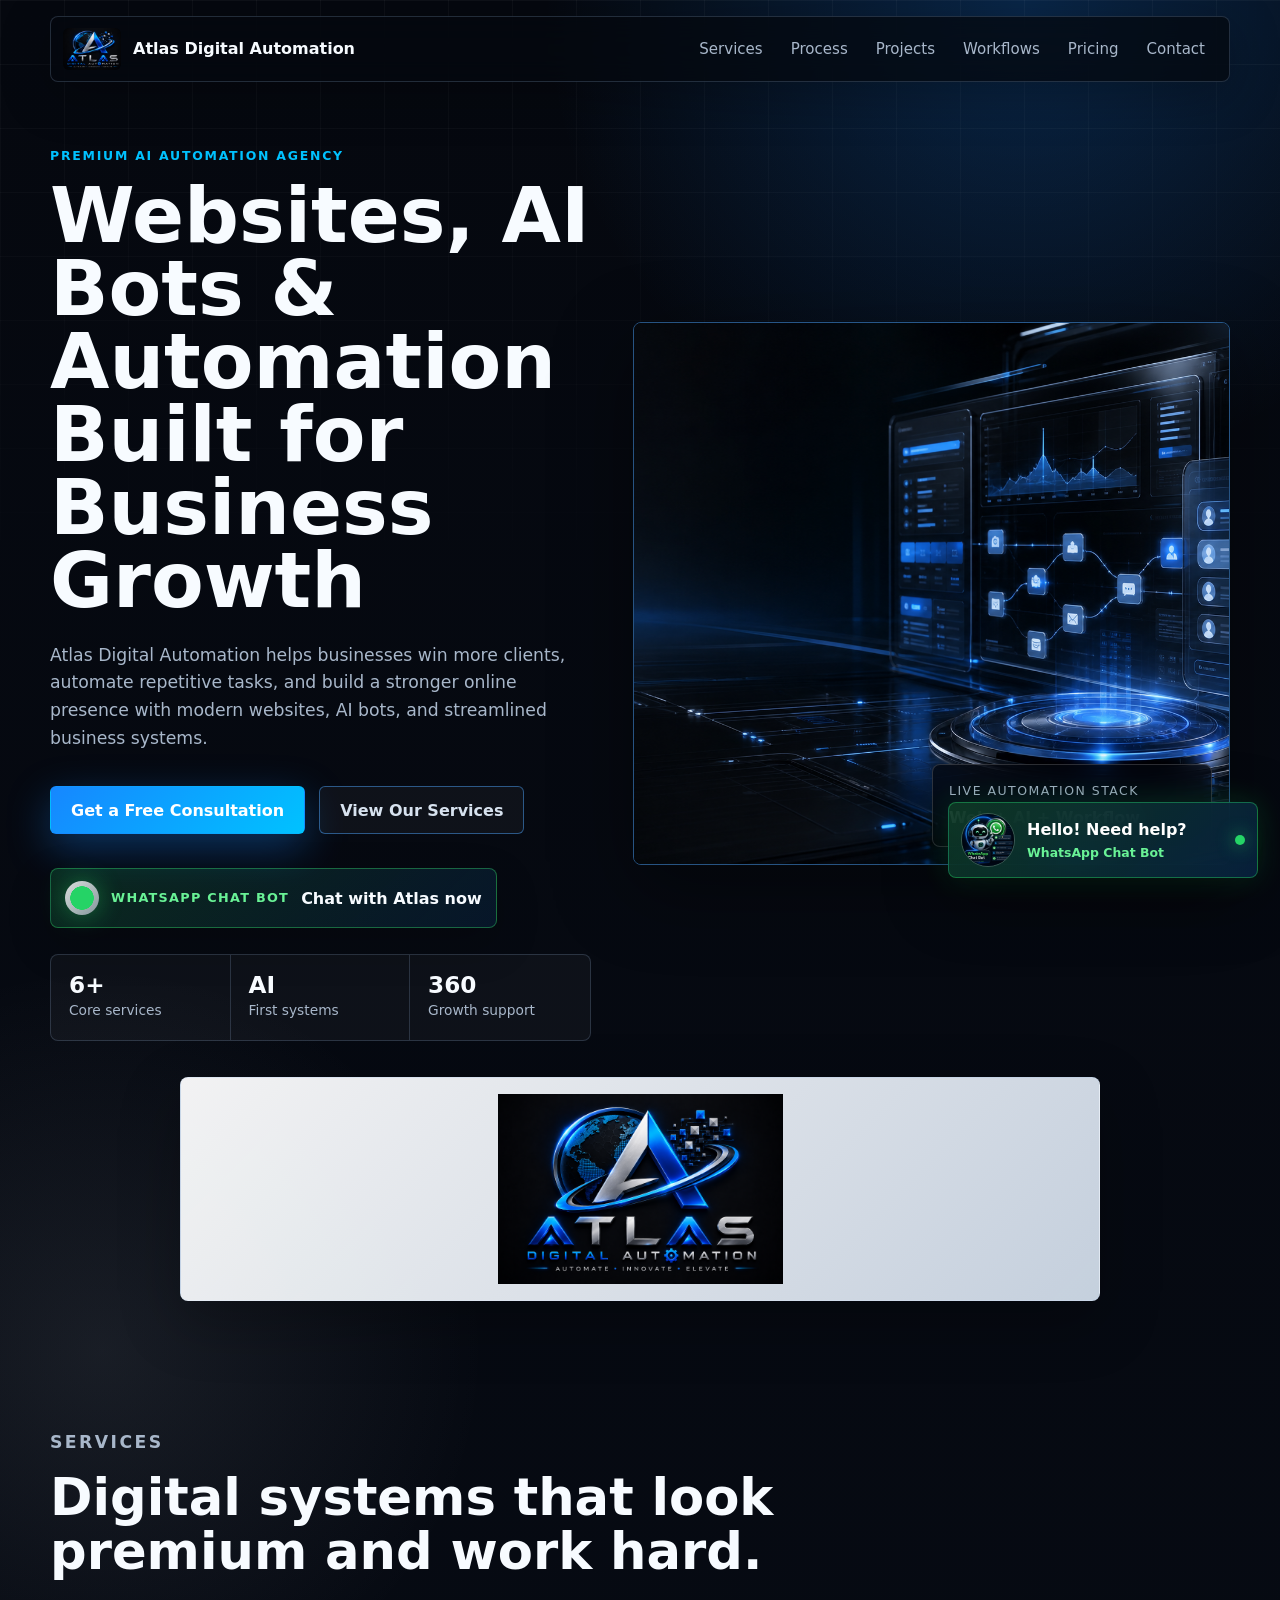
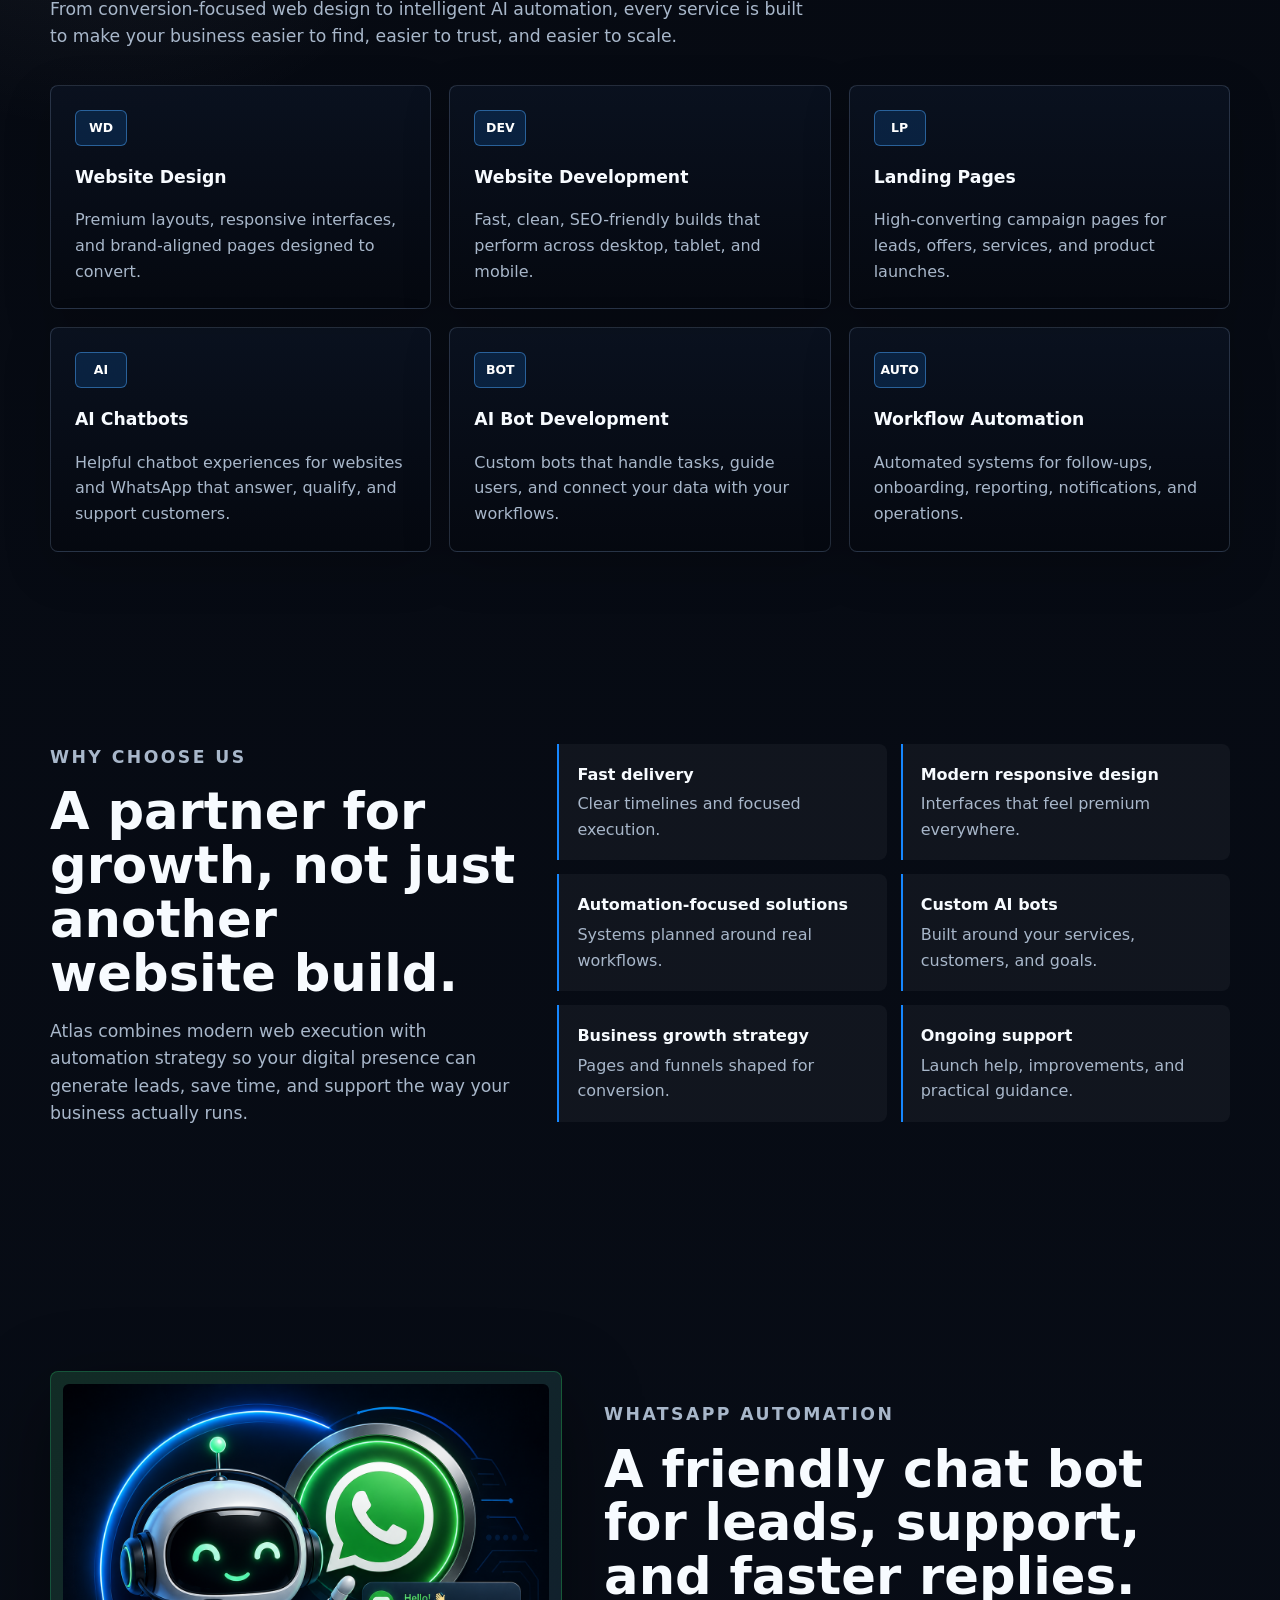
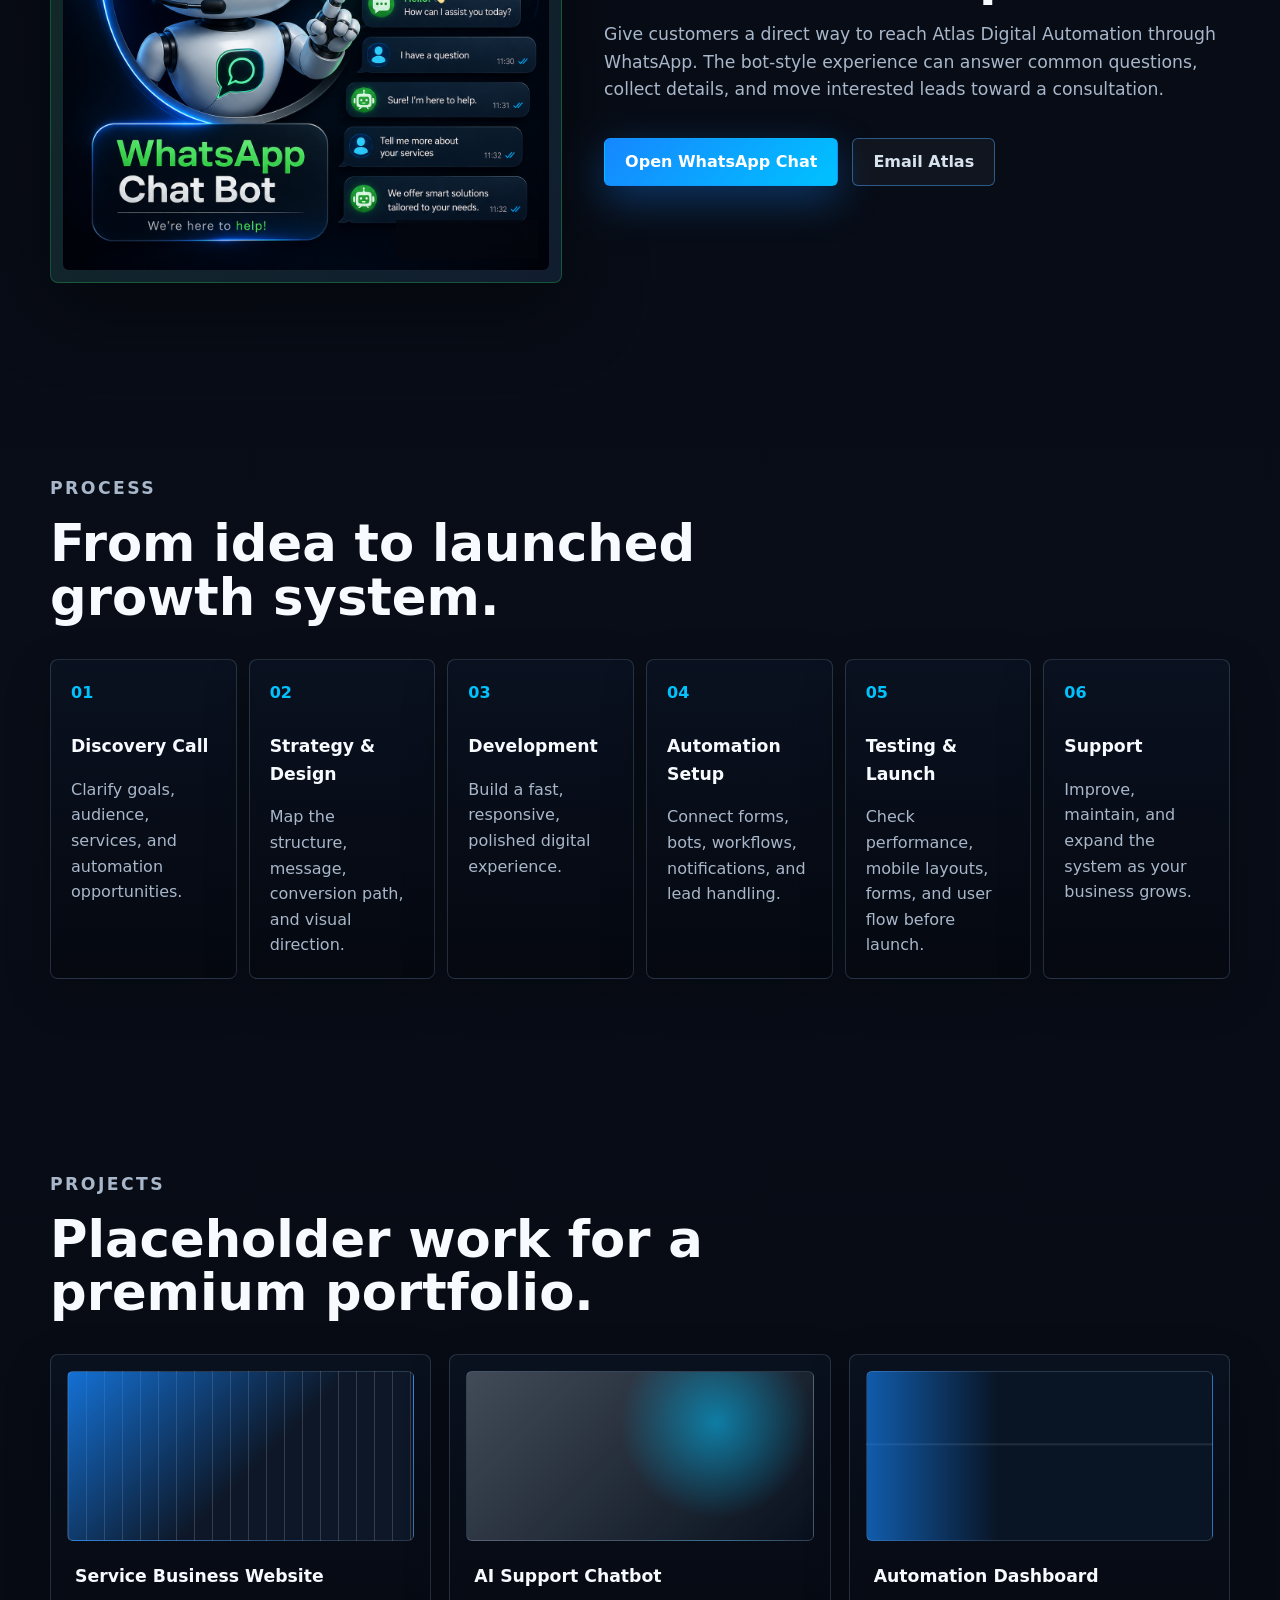
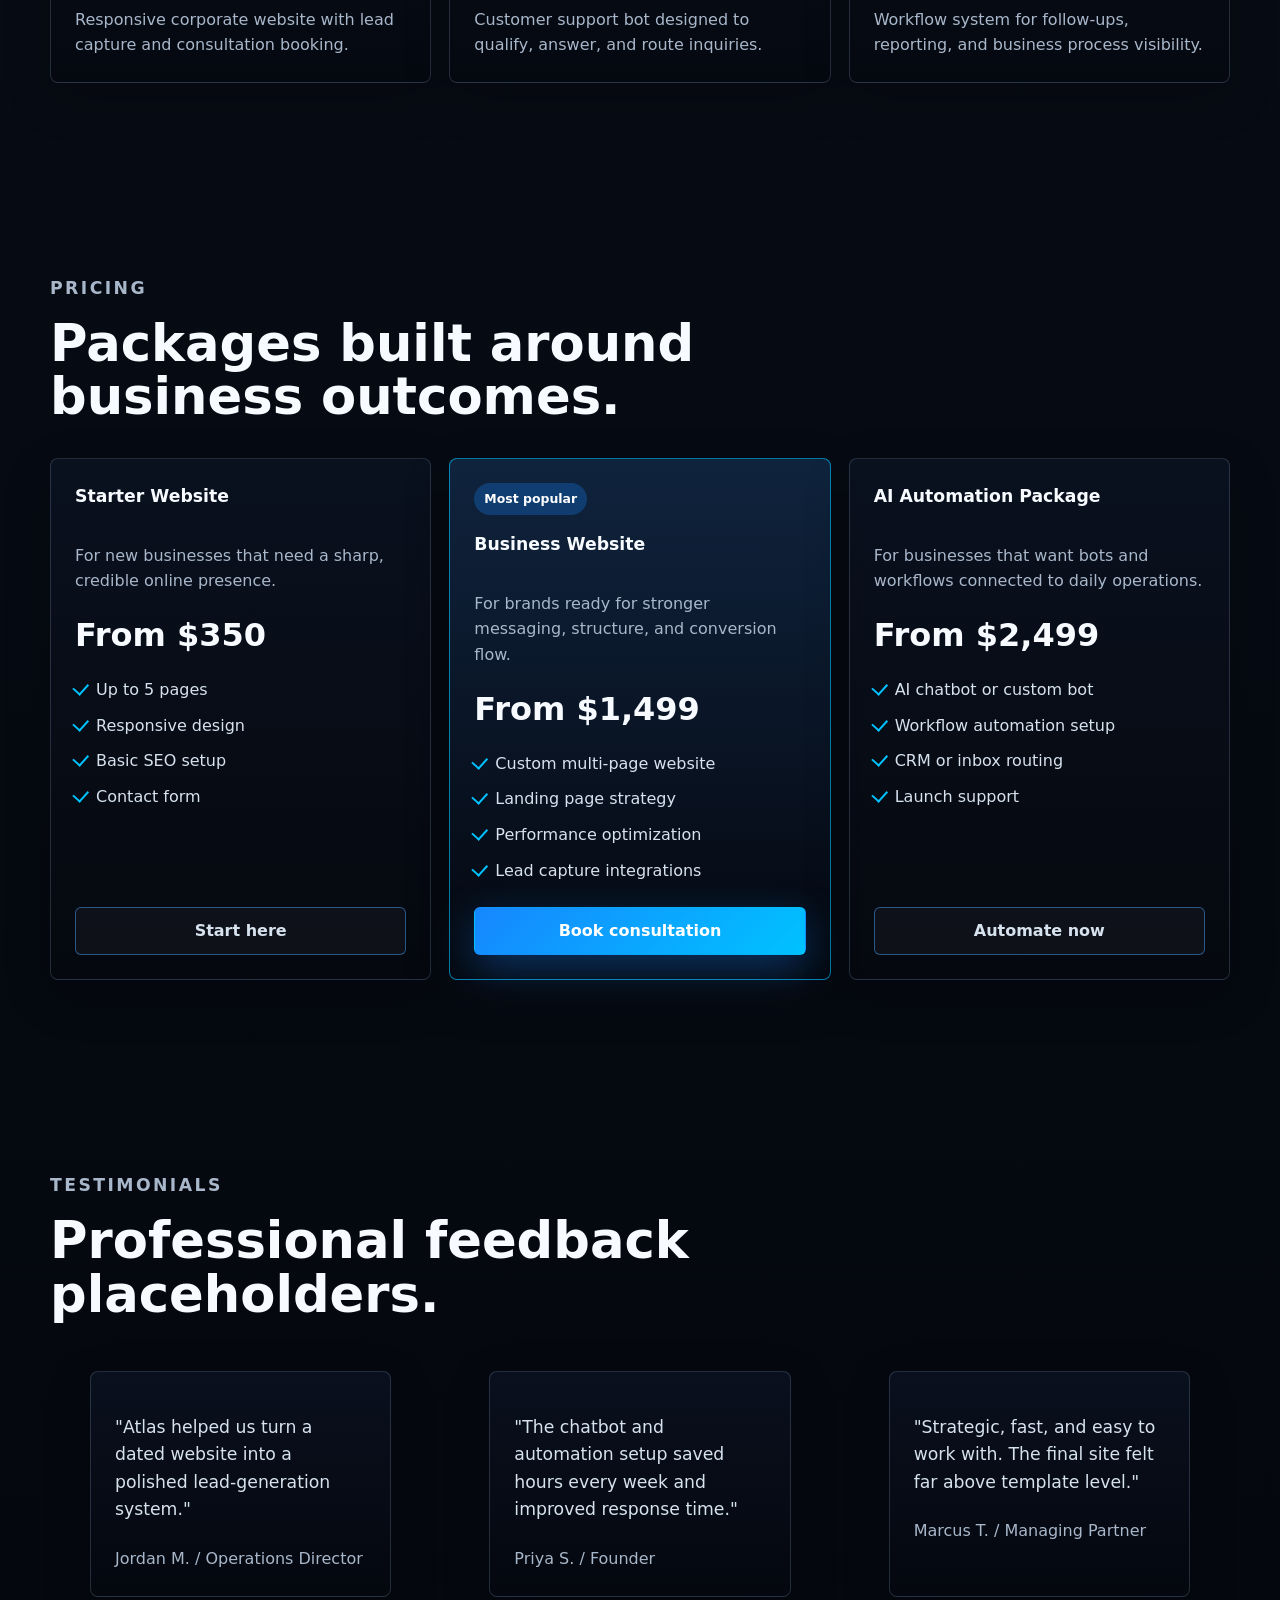
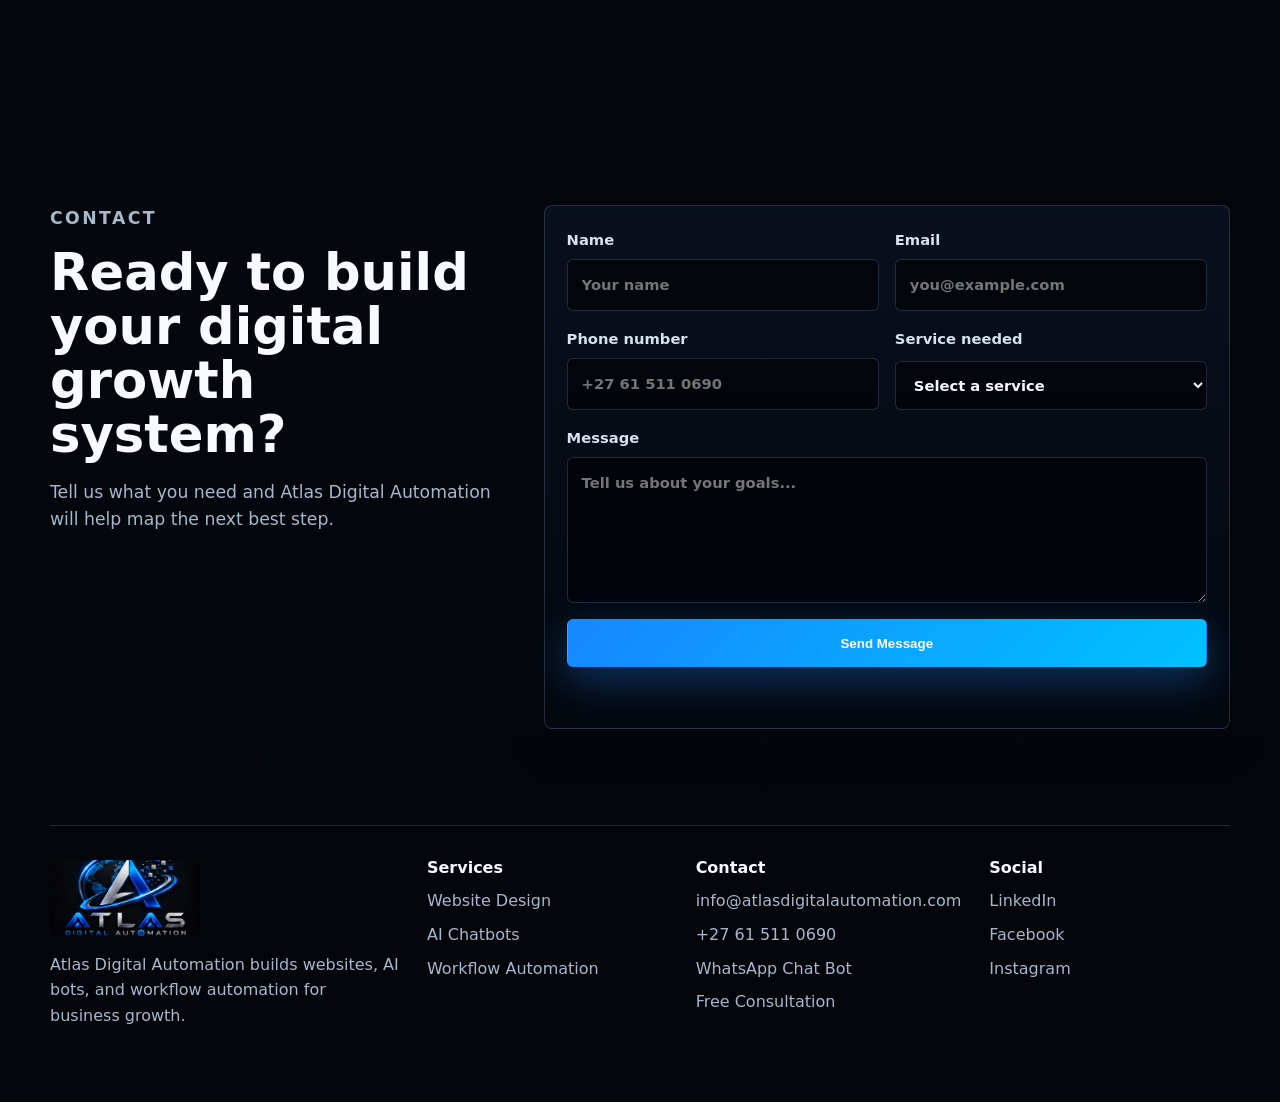
==== index.html @ a98ca09b "Update pricing for Starter Website package" ====
<!DOCTYPE html>
<html lang="en">
  <head>
    <meta charset="UTF-8" />
    <meta name="viewport" content="width=device-width, initial-scale=1.0" />
    <meta
      name="description"
      content="Atlas Digital Automation builds premium websites, WhatsApp chat bots, AI bots, landing pages, and workflow automation systems for business growth."
    />
    <meta
      name="keywords"
      content="Atlas Digital Automation, website design, website development, AI chatbots, AI bots, workflow automation, business process automation"
    />
    <meta name="theme-color" content="#05080f" />
    <title>Atlas Digital Automation | Websites, AI Bots & Automation</title>
    <link rel="preload" href="assets/hero-automation-command-center.png" as="image" />
    <link rel="stylesheet" href="styles.css" />
  </head>
  <body>
    <header class="site-header" data-header>
      <a class="brand" href="#top" aria-label="Atlas Digital Automation home">
        <img src="assets/atlas-digital-automation-logo.png" alt="Atlas Digital Automation logo" />
        <span>Atlas Digital Automation</span>
      </a>
      <button class="nav-toggle" type="button" aria-label="Open navigation" aria-expanded="false" data-nav-toggle>
        <span></span>
        <span></span>
      </button>
      <nav class="site-nav" data-nav>
        <a href="#services">Services</a>
        <a href="#process">Process</a>
        <a href="#projects">Projects</a>
        <a href="n8n-workflows/">Workflows</a>
        <a href="#pricing">Pricing</a>
        <a href="#contact">Contact</a>
      </nav>
    </header>

    <main id="top">
      <section class="hero section-shell">
        <div class="hero-copy reveal">
          <p class="eyebrow">Premium AI automation agency</p>
          <h1>Websites, AI Bots & Automation Built for Business Growth</h1>
          <p class="hero-text">
            Atlas Digital Automation helps businesses win more clients, automate repetitive tasks,
            and build a stronger online presence with modern websites, AI bots, and streamlined
            business systems.
          </p>
          <div class="hero-actions">
            <a class="btn btn-primary" href="#contact">Get a Free Consultation</a>
            <a class="btn btn-secondary" href="#services">View Our Services</a>
          </div>
          <a class="whatsapp-inline" href="https://wa.me/27615110690?text=Hi%20Atlas%20Digital%20Automation%2C%20I%27d%20like%20to%20ask%20about%20your%20services." target="_blank" rel="noopener">
            <span>WhatsApp Chat Bot</span>
            <strong>Chat with Atlas now</strong>
          </a>
          <div class="metric-row" aria-label="Agency highlights">
            <div>
              <strong>6+</strong>
              <span>Core services</span>
            </div>
            <div>
              <strong>AI</strong>
              <span>First systems</span>
            </div>
            <div>
              <strong>360</strong>
              <span>Growth support</span>
            </div>
          </div>
        </div>
        <div class="hero-visual reveal">
          <img src="assets/hero-automation-command-center.png" alt="Futuristic automation dashboard visual" />
          <div class="signal-panel">
            <span>Live automation stack</span>
            <strong>Web + AI + Workflow</strong>
          </div>
        </div>
      </section>

      <section class="logo-band" aria-label="Atlas Digital Automation brand">
        <img src="assets/atlas-digital-automation-logo.png" alt="Atlas Digital Automation brand logo" />
      </section>

      <section class="section-shell" id="services">
        <div class="section-heading reveal">
          <p class="eyebrow">Services</p>
          <h2>Digital systems that look premium and work hard.</h2>
          <p>
            From conversion-focused web design to intelligent AI automation, every service is built
            to make your business easier to find, easier to trust, and easier to scale.
          </p>
        </div>
        <div class="card-grid services-grid">
          <article class="service-card reveal">
            <span class="icon">WD</span>
            <h3>Website Design</h3>
            <p>Premium layouts, responsive interfaces, and brand-aligned pages designed to convert.</p>
          </article>
          <article class="service-card reveal">
            <span class="icon">DEV</span>
            <h3>Website Development</h3>
            <p>Fast, clean, SEO-friendly builds that perform across desktop, tablet, and mobile.</p>
          </article>
          <article class="service-card reveal">
            <span class="icon">LP</span>
            <h3>Landing Pages</h3>
            <p>High-converting campaign pages for leads, offers, services, and product launches.</p>
          </article>
          <article class="service-card reveal">
            <span class="icon">AI</span>
            <h3>AI Chatbots</h3>
            <p>Helpful chatbot experiences for websites and WhatsApp that answer, qualify, and support customers.</p>
          </article>
          <article class="service-card reveal">
            <span class="icon">BOT</span>
            <h3>AI Bot Development</h3>
            <p>Custom bots that handle tasks, guide users, and connect your data with your workflows.</p>
          </article>
          <article class="service-card reveal">
            <span class="icon">AUTO</span>
            <h3>Workflow Automation</h3>
            <p>Automated systems for follow-ups, onboarding, reporting, notifications, and operations.</p>
          </article>
        </div>
      </section>

      <section class="section-shell split-section" id="why">
        <div class="section-heading reveal">
          <p class="eyebrow">Why choose us</p>
          <h2>A partner for growth, not just another website build.</h2>
          <p>
            Atlas combines modern web execution with automation strategy so your digital presence
            can generate leads, save time, and support the way your business actually runs.
          </p>
        </div>
        <div class="feature-list reveal">
          <div><strong>Fast delivery</strong><span>Clear timelines and focused execution.</span></div>
          <div><strong>Modern responsive design</strong><span>Interfaces that feel premium everywhere.</span></div>
          <div><strong>Automation-focused solutions</strong><span>Systems planned around real workflows.</span></div>
          <div><strong>Custom AI bots</strong><span>Built around your services, customers, and goals.</span></div>
          <div><strong>Business growth strategy</strong><span>Pages and funnels shaped for conversion.</span></div>
          <div><strong>Ongoing support</strong><span>Launch help, improvements, and practical guidance.</span></div>
        </div>
      </section>

      <section class="section-shell whatsapp-section" id="whatsapp-bot">
        <div class="whatsapp-media reveal">
          <img src="assets/whatsapp-chat-bot.png" alt="WhatsApp chat bot assistant visual" />
        </div>
        <div class="section-heading reveal">
          <p class="eyebrow">WhatsApp automation</p>
          <h2>A friendly chat bot for leads, support, and faster replies.</h2>
          <p>
            Give customers a direct way to reach Atlas Digital Automation through WhatsApp.
            The bot-style experience can answer common questions, collect details, and move
            interested leads toward a consultation.
          </p>
          <div class="hero-actions">
            <a class="btn btn-primary" href="https://wa.me/27615110690?text=Hi%20Atlas%20Digital%20Automation%2C%20I%27d%20like%20to%20ask%20about%20your%20services." target="_blank" rel="noopener">
              Open WhatsApp Chat
            </a>
            <a class="btn btn-secondary" href="mailto:info@atlasdigitalautomation.com">Email Atlas</a>
          </div>
        </div>
      </section>

      <section class="section-shell" id="process">
        <div class="section-heading reveal">
          <p class="eyebrow">Process</p>
          <h2>From idea to launched growth system.</h2>
        </div>
        <div class="process-line">
          <article class="process-step reveal"><span>01</span><h3>Discovery Call</h3><p>Clarify goals, audience, services, and automation opportunities.</p></article>
          <article class="process-step reveal"><span>02</span><h3>Strategy & Design</h3><p>Map the structure, message, conversion path, and visual direction.</p></article>
          <article class="process-step reveal"><span>03</span><h3>Development</h3><p>Build a fast, responsive, polished digital experience.</p></article>
          <article class="process-step reveal"><span>04</span><h3>Automation Setup</h3><p>Connect forms, bots, workflows, notifications, and lead handling.</p></article>
          <article class="process-step reveal"><span>05</span><h3>Testing & Launch</h3><p>Check performance, mobile layouts, forms, and user flow before launch.</p></article>
          <article class="process-step reveal"><span>06</span><h3>Support</h3><p>Improve, maintain, and expand the system as your business grows.</p></article>
        </div>
      </section>

      <section class="section-shell" id="projects">
        <div class="section-heading reveal">
          <p class="eyebrow">Projects</p>
          <h2>Placeholder work for a premium portfolio.</h2>
        </div>
        <div class="project-grid">
          <article class="project-card reveal">
            <div class="project-art"></div>
            <h3>Service Business Website</h3>
            <p>Responsive corporate website with lead capture and consultation booking.</p>
          </article>
          <article class="project-card reveal">
            <div class="project-art alt"></div>
            <h3>AI Support Chatbot</h3>
            <p>Customer support bot designed to qualify, answer, and route inquiries.</p>
          </article>
          <article class="project-card reveal">
            <div class="project-art third"></div>
            <h3>Automation Dashboard</h3>
            <p>Workflow system for follow-ups, reporting, and business process visibility.</p>
          </article>
        </div>
      </section>

      <section class="section-shell" id="pricing">
        <div class="section-heading reveal">
          <p class="eyebrow">Pricing</p>
          <h2>Packages built around business outcomes.</h2>
        </div>
        <div class="pricing-grid">
          <article class="price-card reveal">
            <h3>Starter Website</h3>
            <p>For new businesses that need a sharp, credible online presence.</p>
            <strong>From $350</strong>
            <ul>
              <li>Up to 5 pages</li>
              <li>Responsive design</li>
              <li>Basic SEO setup</li>
              <li>Contact form</li>
            </ul>
            <a class="btn btn-secondary" href="#contact">Start here</a>
          </article>
          <article class="price-card featured reveal">
            <span class="badge">Most popular</span>
            <h3>Business Website</h3>
            <p>For brands ready for stronger messaging, structure, and conversion flow.</p>
            <strong>From $1,499</strong>
            <ul>
              <li>Custom multi-page website</li>
              <li>Landing page strategy</li>
              <li>Performance optimization</li>
              <li>Lead capture integrations</li>
            </ul>
            <a class="btn btn-primary" href="#contact">Book consultation</a>
          </article>
          <article class="price-card reveal">
            <h3>AI Automation Package</h3>
            <p>For businesses that want bots and workflows connected to daily operations.</p>
            <strong>From $2,499</strong>
            <ul>
              <li>AI chatbot or custom bot</li>
              <li>Workflow automation setup</li>
              <li>CRM or inbox routing</li>
              <li>Launch support</li>
            </ul>
            <a class="btn btn-secondary" href="#contact">Automate now</a>
          </article>
        </div>
      </section>

      <section class="section-shell" id="testimonials">
        <div class="section-heading reveal">
          <p class="eyebrow">Testimonials</p>
          <h2>Professional feedback placeholders.</h2>
        </div>
        <div class="testimonial-grid">
          <blockquote class="testimonial reveal">
            <p>"Atlas helped us turn a dated website into a polished lead-generation system."</p>
            <cite>Jordan M. / Operations Director</cite>
          </blockquote>
          <blockquote class="testimonial reveal">
            <p>"The chatbot and automation setup saved hours every week and improved response time."</p>
            <cite>Priya S. / Founder</cite>
          </blockquote>
          <blockquote class="testimonial reveal">
            <p>"Strategic, fast, and easy to work with. The final site felt far above template level."</p>
            <cite>Marcus T. / Managing Partner</cite>
          </blockquote>
        </div>
      </section>

      <section class="section-shell contact-section" id="contact">
        <div class="section-heading reveal">
          <p class="eyebrow">Contact</p>
          <h2>Ready to build your digital growth system?</h2>
          <p>Tell us what you need and Atlas Digital Automation will help map the next best step.</p>
        </div>
        <form class="contact-form reveal" action="mailto:info@atlasdigitalautomation.com" method="post" enctype="text/plain">
          <label>Name<input type="text" name="name" placeholder="Your name" required /></label>
          <label>Email<input type="email" name="email" placeholder="you@example.com" required /></label>
          <label>Phone number<input type="tel" name="phone" placeholder="+27 61 511 0690" /></label>
          <label>
            Service needed
            <select name="service" required>
              <option value="">Select a service</option>
              <option>Website Design</option>
              <option>Website Development</option>
              <option>Landing Pages</option>
              <option>AI Chatbots</option>
              <option>AI Bot Development</option>
              <option>Workflow Automation</option>
            </select>
          </label>
          <label class="full">Message<textarea name="message" rows="5" placeholder="Tell us about your goals..." required></textarea></label>
          <button class="btn btn-primary full" type="submit">Send Message</button>
          <p class="form-note" data-form-note aria-live="polite"></p>
        </form>
      </section>
    </main>

    <footer class="site-footer">
      <div>
        <img src="assets/atlas-digital-automation-logo.png" alt="Atlas Digital Automation logo" />
        <p>Atlas Digital Automation builds websites, AI bots, and workflow automation for business growth.</p>
      </div>
      <div>
        <h2>Services</h2>
        <a href="#services">Website Design</a>
        <a href="#services">AI Chatbots</a>
        <a href="#services">Workflow Automation</a>
      </div>
      <div>
        <h2>Contact</h2>
        <a href="mailto:info@atlasdigitalautomation.com">info@atlasdigitalautomation.com</a>
        <a href="tel:+27615110690">+27 61 511 0690</a>
        <a href="https://wa.me/27615110690" target="_blank" rel="noopener">WhatsApp Chat Bot</a>
        <a href="#contact">Free Consultation</a>
      </div>
      <div>
        <h2>Social</h2>
        <a href="#" aria-label="LinkedIn placeholder">LinkedIn</a>
        <a href="#" aria-label="Facebook placeholder">Facebook</a>
        <a href="#" aria-label="Instagram placeholder">Instagram</a>
      </div>
    </footer>

    <a class="whatsapp-bot" href="https://wa.me/27615110690?text=Hi%20Atlas%20Digital%20Automation%2C%20I%27d%20like%20to%20ask%20about%20your%20services." target="_blank" rel="noopener" aria-label="Chat with Atlas Digital Automation on WhatsApp">
      <img src="assets/whatsapp-chat-bot.png" alt="" aria-hidden="true" />
      <span class="bot-copy">
        <strong>Hello! Need help?</strong>
        <small>WhatsApp Chat Bot</small>
      </span>
      <span class="bot-dot"></span>
    </a>

    <script src="script.js"></script>
  </body>
</html>
---- styles.css ----
:root {
  --bg: #05080f;
  --bg-2: #0a111d;
  --panel: rgba(11, 19, 34, 0.78);
  --panel-strong: rgba(16, 27, 46, 0.92);
  --line: rgba(179, 211, 255, 0.18);
  --line-strong: rgba(76, 166, 255, 0.48);
  --text: #f7fbff;
  --muted: #a8b7ca;
  --silver: #d7e2ef;
  --blue: #1687ff;
  --blue-2: #00c2ff;
  --black: #02040a;
  --shadow: 0 24px 80px rgba(0, 0, 0, 0.42);
  --radius: 8px;
  --max: 1180px;
}

* {
  box-sizing: border-box;
}

html {
  scroll-behavior: smooth;
}

body {
  margin: 0;
  color: var(--text);
  font-family: Inter, ui-sans-serif, system-ui, -apple-system, BlinkMacSystemFont, "Segoe UI", sans-serif;
  background:
    radial-gradient(circle at 80% 0%, rgba(22, 135, 255, 0.24), transparent 30rem),
    radial-gradient(circle at 8% 18%, rgba(215, 226, 239, 0.09), transparent 24rem),
    linear-gradient(180deg, #05080f 0%, #080d17 52%, #03050a 100%);
  line-height: 1.6;
}

body::before {
  content: "";
  position: fixed;
  inset: 0;
  z-index: -1;
  pointer-events: none;
  background-image:
    linear-gradient(rgba(255, 255, 255, 0.04) 1px, transparent 1px),
    linear-gradient(90deg, rgba(255, 255, 255, 0.035) 1px, transparent 1px);
  background-size: 64px 64px;
  mask-image: linear-gradient(to bottom, black, transparent 72%);
}

img {
  max-width: 100%;
  display: block;
}

a {
  color: inherit;
  text-decoration: none;
}

.site-header {
  position: sticky;
  top: 0;
  z-index: 20;
  display: flex;
  align-items: center;
  justify-content: space-between;
  gap: 24px;
  width: min(calc(100% - 32px), var(--max));
  margin: 16px auto 0;
  padding: 10px 12px;
  border: 1px solid var(--line);
  border-radius: var(--radius);
  background: rgba(5, 8, 15, 0.76);
  backdrop-filter: blur(18px);
  box-shadow: 0 12px 50px rgba(0, 0, 0, 0.26);
}

.brand {
  display: flex;
  align-items: center;
  gap: 12px;
  min-width: 0;
  font-weight: 800;
  letter-spacing: 0;
}

.brand img {
  width: 58px;
  height: 42px;
  object-fit: cover;
  border-radius: 6px;
  background: #05080f;
}

.brand span {
  white-space: nowrap;
}

.site-nav {
  display: flex;
  align-items: center;
  gap: 4px;
}

.site-nav a {
  padding: 10px 12px;
  border-radius: 6px;
  color: var(--muted);
  font-size: 0.94rem;
  transition: color 180ms ease, background 180ms ease;
}

.site-nav a:hover {
  color: var(--text);
  background: rgba(255, 255, 255, 0.07);
}

.nav-toggle {
  display: none;
  width: 42px;
  height: 42px;
  border: 1px solid var(--line);
  border-radius: 6px;
  background: rgba(255, 255, 255, 0.04);
}

.nav-toggle span {
  display: block;
  width: 18px;
  height: 2px;
  margin: 5px auto;
  background: var(--text);
}

.section-shell {
  width: min(calc(100% - 32px), var(--max));
  margin: 0 auto;
  padding: 96px 0;
}

.hero {
  display: grid;
  grid-template-columns: minmax(0, 0.95fr) minmax(360px, 1.05fr);
  gap: 42px;
  align-items: center;
  min-height: calc(100vh - 84px);
  padding-top: 64px;
  padding-bottom: 60px;
}

.eyebrow {
  margin: 0 0 14px;
  color: var(--blue-2);
  font-size: 0.78rem;
  font-weight: 800;
  letter-spacing: 0.14em;
  text-transform: uppercase;
}

h1,
h2,
h3,
p {
  overflow-wrap: anywhere;
}

h1 {
  margin: 0;
  max-width: 820px;
  font-size: clamp(2.55rem, 6vw, 5.75rem);
  line-height: 0.95;
  letter-spacing: 0;
}

h2 {
  margin: 0;
  font-size: clamp(2rem, 4vw, 3.5rem);
  line-height: 1.05;
  letter-spacing: 0;
}

h3 {
  margin: 0;
  font-size: 1.08rem;
}

.hero-text,
.section-heading p {
  color: var(--muted);
  font-size: 1.08rem;
}

.hero-text {
  max-width: 650px;
  margin: 24px 0 0;
}

.hero-actions {
  display: flex;
  flex-wrap: wrap;
  gap: 14px;
  margin: 34px 0;
}

.whatsapp-inline {
  display: inline-flex;
  align-items: center;
  gap: 12px;
  margin: 0 0 26px;
  padding: 12px 14px;
  border: 1px solid rgba(51, 220, 107, 0.4);
  border-radius: var(--radius);
  background: linear-gradient(135deg, rgba(37, 211, 102, 0.16), rgba(22, 135, 255, 0.1));
  box-shadow: 0 16px 44px rgba(0, 0, 0, 0.2);
}

.whatsapp-inline::before {
  content: "";
  width: 34px;
  height: 34px;
  flex: 0 0 34px;
  border-radius: 50%;
  background:
    radial-gradient(circle at center, #25d366 0 48%, transparent 50%),
    linear-gradient(135deg, rgba(255, 255, 255, 0.85), rgba(215, 226, 239, 0.6));
  box-shadow: 0 0 24px rgba(37, 211, 102, 0.44);
}

.whatsapp-inline span,
.whatsapp-inline strong {
  display: block;
}

.whatsapp-inline span {
  color: #69f296;
  font-size: 0.8rem;
  font-weight: 900;
  text-transform: uppercase;
  letter-spacing: 0.1em;
}

.whatsapp-inline strong {
  color: var(--text);
  line-height: 1.2;
}

.btn {
  display: inline-flex;
  align-items: center;
  justify-content: center;
  min-height: 48px;
  padding: 0 20px;
  border: 1px solid transparent;
  border-radius: 6px;
  font-weight: 800;
  transition: transform 180ms ease, border-color 180ms ease, box-shadow 180ms ease, background 180ms ease;
}

.btn:hover {
  transform: translateY(-2px);
}

.btn-primary {
  color: #fff;
  background: linear-gradient(135deg, var(--blue), var(--blue-2));
  box-shadow: 0 14px 42px rgba(22, 135, 255, 0.34);
}

.btn-primary:hover {
  box-shadow: 0 18px 54px rgba(22, 135, 255, 0.48);
}

.btn-secondary {
  border-color: var(--line-strong);
  color: var(--silver);
  background: rgba(255, 255, 255, 0.04);
}

.btn-secondary:hover {
  background: rgba(22, 135, 255, 0.12);
}

.metric-row {
  display: grid;
  grid-template-columns: repeat(3, 1fr);
  max-width: 560px;
  border: 1px solid var(--line);
  border-radius: var(--radius);
  background: rgba(255, 255, 255, 0.035);
}

.metric-row div {
  padding: 18px;
  border-right: 1px solid var(--line);
}

.metric-row div:last-child {
  border-right: 0;
}

.metric-row strong {
  display: block;
  color: var(--text);
  font-size: 1.45rem;
  line-height: 1;
}

.metric-row span {
  color: var(--muted);
  font-size: 0.86rem;
}

.hero-visual {
  position: relative;
}

.hero-visual img {
  width: 100%;
  aspect-ratio: 1.1 / 1;
  object-fit: cover;
  border: 1px solid var(--line-strong);
  border-radius: var(--radius);
  box-shadow: var(--shadow);
}

.signal-panel {
  position: absolute;
  right: 18px;
  bottom: 18px;
  width: min(280px, calc(100% - 36px));
  padding: 16px;
  border: 1px solid rgba(255, 255, 255, 0.16);
  border-radius: var(--radius);
  background: rgba(5, 8, 15, 0.72);
  backdrop-filter: blur(14px);
}

.signal-panel span {
  display: block;
  color: var(--muted);
  font-size: 0.78rem;
  text-transform: uppercase;
  letter-spacing: 0.12em;
}

.signal-panel strong {
  display: block;
  margin-top: 4px;
}

.logo-band {
  width: min(calc(100% - 32px), 920px);
  margin: -24px auto 32px;
  padding: 16px;
  border: 1px solid var(--line);
  border-radius: var(--radius);
  background: linear-gradient(135deg, rgba(255, 255, 255, 0.95), rgba(218, 230, 244, 0.9));
  box-shadow: 0 20px 60px rgba(0, 0, 0, 0.28);
}

.logo-band img {
  max-height: 190px;
  width: 100%;
  object-fit: contain;
}

.section-heading {
  max-width: 770px;
  margin-bottom: 34px;
}

.card-grid,
.project-grid,
.pricing-grid,
.testimonial-grid {
  display: grid;
  gap: 18px;
}

.services-grid {
  grid-template-columns: repeat(3, 1fr);
}

.service-card,
.process-step,
.project-card,
.price-card,
.testimonial,
.contact-form {
  border: 1px solid var(--line);
  border-radius: var(--radius);
  background: linear-gradient(180deg, var(--panel), rgba(5, 8, 15, 0.78));
  box-shadow: 0 16px 48px rgba(0, 0, 0, 0.2);
  transition: transform 180ms ease, border-color 180ms ease, background 180ms ease;
}

.service-card,
.project-card,
.price-card,
.testimonial {
  padding: 24px;
}

.service-card:hover,
.project-card:hover,
.price-card:hover {
  transform: translateY(-5px);
  border-color: var(--line-strong);
  background: linear-gradient(180deg, var(--panel-strong), rgba(5, 8, 15, 0.86));
}

.icon {
  display: inline-flex;
  align-items: center;
  justify-content: center;
  width: 52px;
  height: 36px;
  margin-bottom: 18px;
  border: 1px solid var(--line-strong);
  border-radius: 6px;
  color: #fff;
  background: rgba(22, 135, 255, 0.16);
  font-size: 0.78rem;
  font-weight: 900;
}

.service-card p,
.process-step p,
.project-card p,
.price-card p,
.testimonial p {
  color: var(--muted);
  margin-bottom: 0;
}

.split-section {
  display: grid;
  grid-template-columns: 0.82fr 1.18fr;
  gap: 40px;
  align-items: start;
}

.whatsapp-section {
  display: grid;
  grid-template-columns: minmax(320px, 0.9fr) minmax(0, 1.1fr);
  gap: 42px;
  align-items: center;
}

.whatsapp-media {
  position: relative;
  padding: 12px;
  border: 1px solid rgba(37, 211, 102, 0.28);
  border-radius: var(--radius);
  background:
    linear-gradient(135deg, rgba(37, 211, 102, 0.12), rgba(22, 135, 255, 0.08)),
    rgba(255, 255, 255, 0.035);
  box-shadow: var(--shadow);
}

.whatsapp-media::after {
  content: "WhatsApp ready";
  position: absolute;
  right: 24px;
  bottom: 24px;
  padding: 8px 11px;
  border: 1px solid rgba(37, 211, 102, 0.42);
  border-radius: 999px;
  color: #dfffe8;
  background: rgba(5, 8, 15, 0.74);
  backdrop-filter: blur(12px);
  font-size: 0.78rem;
  font-weight: 800;
}

.whatsapp-media img {
  width: 100%;
  aspect-ratio: 1 / 1;
  object-fit: cover;
  border-radius: 6px;
}

.feature-list {
  display: grid;
  grid-template-columns: repeat(2, 1fr);
  gap: 14px;
}

.feature-list div {
  padding: 18px;
  border-left: 2px solid var(--blue);
  background: rgba(255, 255, 255, 0.045);
  border-radius: 0 var(--radius) var(--radius) 0;
}

.feature-list strong,
.feature-list span {
  display: block;
}

.feature-list span {
  color: var(--muted);
  margin-top: 4px;
}

.process-line {
  display: grid;
  grid-template-columns: repeat(6, 1fr);
  gap: 12px;
}

.process-step {
  padding: 20px;
  min-height: 230px;
}

.process-step span {
  display: inline-block;
  margin-bottom: 28px;
  color: var(--blue-2);
  font-weight: 900;
}

.project-grid,
.pricing-grid,
.testimonial-grid {
  grid-template-columns: repeat(3, 1fr);
}

.project-art {
  height: 170px;
  margin: -8px -8px 22px;
  border-radius: 6px;
  border: 1px solid var(--line);
  background:
    linear-gradient(135deg, rgba(22, 135, 255, 0.8), transparent 55%),
    repeating-linear-gradient(90deg, rgba(255, 255, 255, 0.16) 0 1px, transparent 1px 18px),
    #0d1727;
}

.project-art.alt {
  background:
    radial-gradient(circle at 72% 30%, rgba(0, 194, 255, 0.55), transparent 6rem),
    linear-gradient(135deg, rgba(215, 226, 239, 0.28), transparent),
    #08101d;
}

.project-art.third {
  background:
    linear-gradient(90deg, rgba(22, 135, 255, 0.62), transparent 38%),
    linear-gradient(180deg, transparent 42%, rgba(255, 255, 255, 0.12) 43%, transparent 44%),
    #091525;
}

.price-card {
  position: relative;
  display: flex;
  flex-direction: column;
  gap: 16px;
}

.price-card.featured {
  border-color: rgba(0, 194, 255, 0.62);
  background: linear-gradient(180deg, rgba(16, 37, 64, 0.96), rgba(5, 8, 15, 0.88));
}

.badge {
  align-self: flex-start;
  padding: 6px 10px;
  border-radius: 999px;
  color: #fff;
  background: rgba(22, 135, 255, 0.28);
  font-size: 0.78rem;
  font-weight: 800;
}

.price-card strong {
  color: var(--text);
  font-size: 2rem;
}

.price-card ul {
  display: grid;
  gap: 10px;
  margin: 0 0 8px;
  padding: 0;
  list-style: none;
  color: var(--silver);
}

.price-card li::before {
  content: "";
  display: inline-block;
  width: 8px;
  height: 12px;
  margin-right: 11px;
  border-right: 2px solid var(--blue-2);
  border-bottom: 2px solid var(--blue-2);
  transform: rotate(42deg) translateY(-1px);
}

.price-card .btn {
  margin-top: auto;
}

.testimonial {
  min-height: 210px;
}

.testimonial p {
  color: var(--silver);
  font-size: 1.08rem;
}

.testimonial cite {
  display: block;
  margin-top: 22px;
  color: var(--muted);
  font-style: normal;
}

.contact-section {
  display: grid;
  grid-template-columns: 0.8fr 1.2fr;
  gap: 36px;
  align-items: start;
}

.contact-form {
  display: grid;
  grid-template-columns: repeat(2, 1fr);
  gap: 16px;
  padding: 22px;
}

.contact-form label {
  display: grid;
  gap: 8px;
  color: var(--silver);
  font-size: 0.92rem;
  font-weight: 700;
}

.contact-form input,
.contact-form select,
.contact-form textarea {
  width: 100%;
  border: 1px solid var(--line);
  border-radius: 6px;
  padding: 13px 14px;
  color: var(--text);
  background: rgba(2, 4, 10, 0.74);
  font: inherit;
  outline: none;
  transition: border-color 180ms ease, box-shadow 180ms ease;
}

.contact-form input:focus,
.contact-form select:focus,
.contact-form textarea:focus {
  border-color: var(--blue-2);
  box-shadow: 0 0 0 4px rgba(0, 194, 255, 0.12);
}

.full {
  grid-column: 1 / -1;
}

.form-note {
  grid-column: 1 / -1;
  min-height: 1.4em;
  margin: 0;
  color: var(--blue-2);
}

.site-footer {
  display: grid;
  grid-template-columns: 1.45fr repeat(3, 1fr);
  gap: 28px;
  width: min(calc(100% - 32px), var(--max));
  margin: 0 auto 24px;
  padding: 34px 0;
  border-top: 1px solid var(--line);
  color: var(--muted);
}

.site-footer img {
  width: 150px;
  height: 76px;
  object-fit: cover;
  border-radius: 6px;
  background: #05080f;
}

.site-footer h2 {
  margin: 0 0 12px;
  color: var(--text);
  font-size: 1rem;
}

.site-footer a {
  display: block;
  margin: 8px 0;
  color: var(--muted);
}

.site-footer a:hover {
  color: var(--blue-2);
}

.reveal {
  opacity: 0;
  transform: translateY(18px);
  transition: opacity 650ms ease, transform 650ms ease;
}

.reveal.is-visible {
  opacity: 1;
  transform: translateY(0);
}

.whatsapp-bot {
  position: fixed;
  right: 22px;
  bottom: 22px;
  z-index: 30;
  display: grid;
  grid-template-columns: 54px minmax(0, 1fr) 10px;
  align-items: center;
  gap: 12px;
  width: min(310px, calc(100% - 32px));
  padding: 10px 12px;
  border: 1px solid rgba(37, 211, 102, 0.42);
  border-radius: var(--radius);
  color: #fff;
  background:
    linear-gradient(135deg, rgba(37, 211, 102, 0.22), rgba(22, 135, 255, 0.18)),
    rgba(5, 8, 15, 0.88);
  backdrop-filter: blur(18px);
  box-shadow: 0 18px 64px rgba(0, 0, 0, 0.44), 0 0 30px rgba(37, 211, 102, 0.2);
  transition: transform 180ms ease, border-color 180ms ease, box-shadow 180ms ease;
}

.whatsapp-bot:hover {
  transform: translateY(-4px);
  border-color: rgba(37, 211, 102, 0.72);
  box-shadow: 0 22px 72px rgba(0, 0, 0, 0.52), 0 0 42px rgba(37, 211, 102, 0.3);
}

.whatsapp-bot img {
  width: 54px;
  height: 54px;
  object-fit: cover;
  object-position: 28% 38%;
  border: 1px solid rgba(255, 255, 255, 0.2);
  border-radius: 50%;
}

.bot-copy {
  min-width: 0;
}

.bot-copy strong,
.bot-copy small {
  display: block;
  white-space: nowrap;
  overflow: hidden;
  text-overflow: ellipsis;
}

.bot-copy small {
  color: #69f296;
  font-size: 0.78rem;
  font-weight: 800;
}

.bot-dot {
  width: 10px;
  height: 10px;
  border-radius: 50%;
  background: #25d366;
  box-shadow: 0 0 18px rgba(37, 211, 102, 0.84);
}

@media (max-width: 1060px) {
  .hero,
  .split-section,
  .contact-section,
  .whatsapp-section {
    grid-template-columns: 1fr;
  }

  .hero {
    min-height: auto;
  }

  .process-line,
  .services-grid {
    grid-template-columns: repeat(2, 1fr);
  }

  .project-grid,
  .pricing-grid,
  .testimonial-grid {
    grid-template-columns: 1fr;
  }

  .site-footer {
    grid-template-columns: repeat(2, 1fr);
  }
}

@media (max-width: 720px) {
  .site-header {
    width: calc(100% - 20px);
    margin-top: 10px;
  }

  .brand span {
    max-width: 170px;
    white-space: normal;
    line-height: 1.1;
  }

  .nav-toggle {
    display: block;
  }

  .site-nav {
    position: absolute;
    left: 0;
    right: 0;
    top: calc(100% + 8px);
    display: none;
    flex-direction: column;
    align-items: stretch;
    padding: 8px;
    border: 1px solid var(--line);
    border-radius: var(--radius);
    background: rgba(5, 8, 15, 0.96);
  }

  .site-nav.is-open {
    display: flex;
  }

  .section-shell {
    width: min(calc(100% - 24px), var(--max));
    padding: 68px 0;
  }

  .hero {
    padding-top: 48px;
  }

  h1 {
    font-size: clamp(2.35rem, 13vw, 4rem);
  }

  .hero-actions,
  .btn {
    width: 100%;
  }

  .whatsapp-inline {
    width: 100%;
  }

  .metric-row,
  .feature-list,
  .process-line,
  .services-grid,
  .contact-form,
  .site-footer {
    grid-template-columns: 1fr;
  }

  .metric-row div {
    border-right: 0;
    border-bottom: 1px solid var(--line);
  }

  .metric-row div:last-child {
    border-bottom: 0;
  }

  .hero-visual img {
    aspect-ratio: 0.9 / 1;
  }

  .logo-band {
    margin-top: 0;
  }

  .contact-form {
    padding: 18px;
  }

  .whatsapp-bot {
    right: 12px;
    bottom: 12px;
    width: calc(100% - 24px);
  }
}

@media (prefers-reduced-motion: reduce) {
  *,
  *::before,
  *::after {
    scroll-behavior: auto !important;
    transition-duration: 0.01ms !important;
    animation-duration: 0.01ms !important;
  }
}
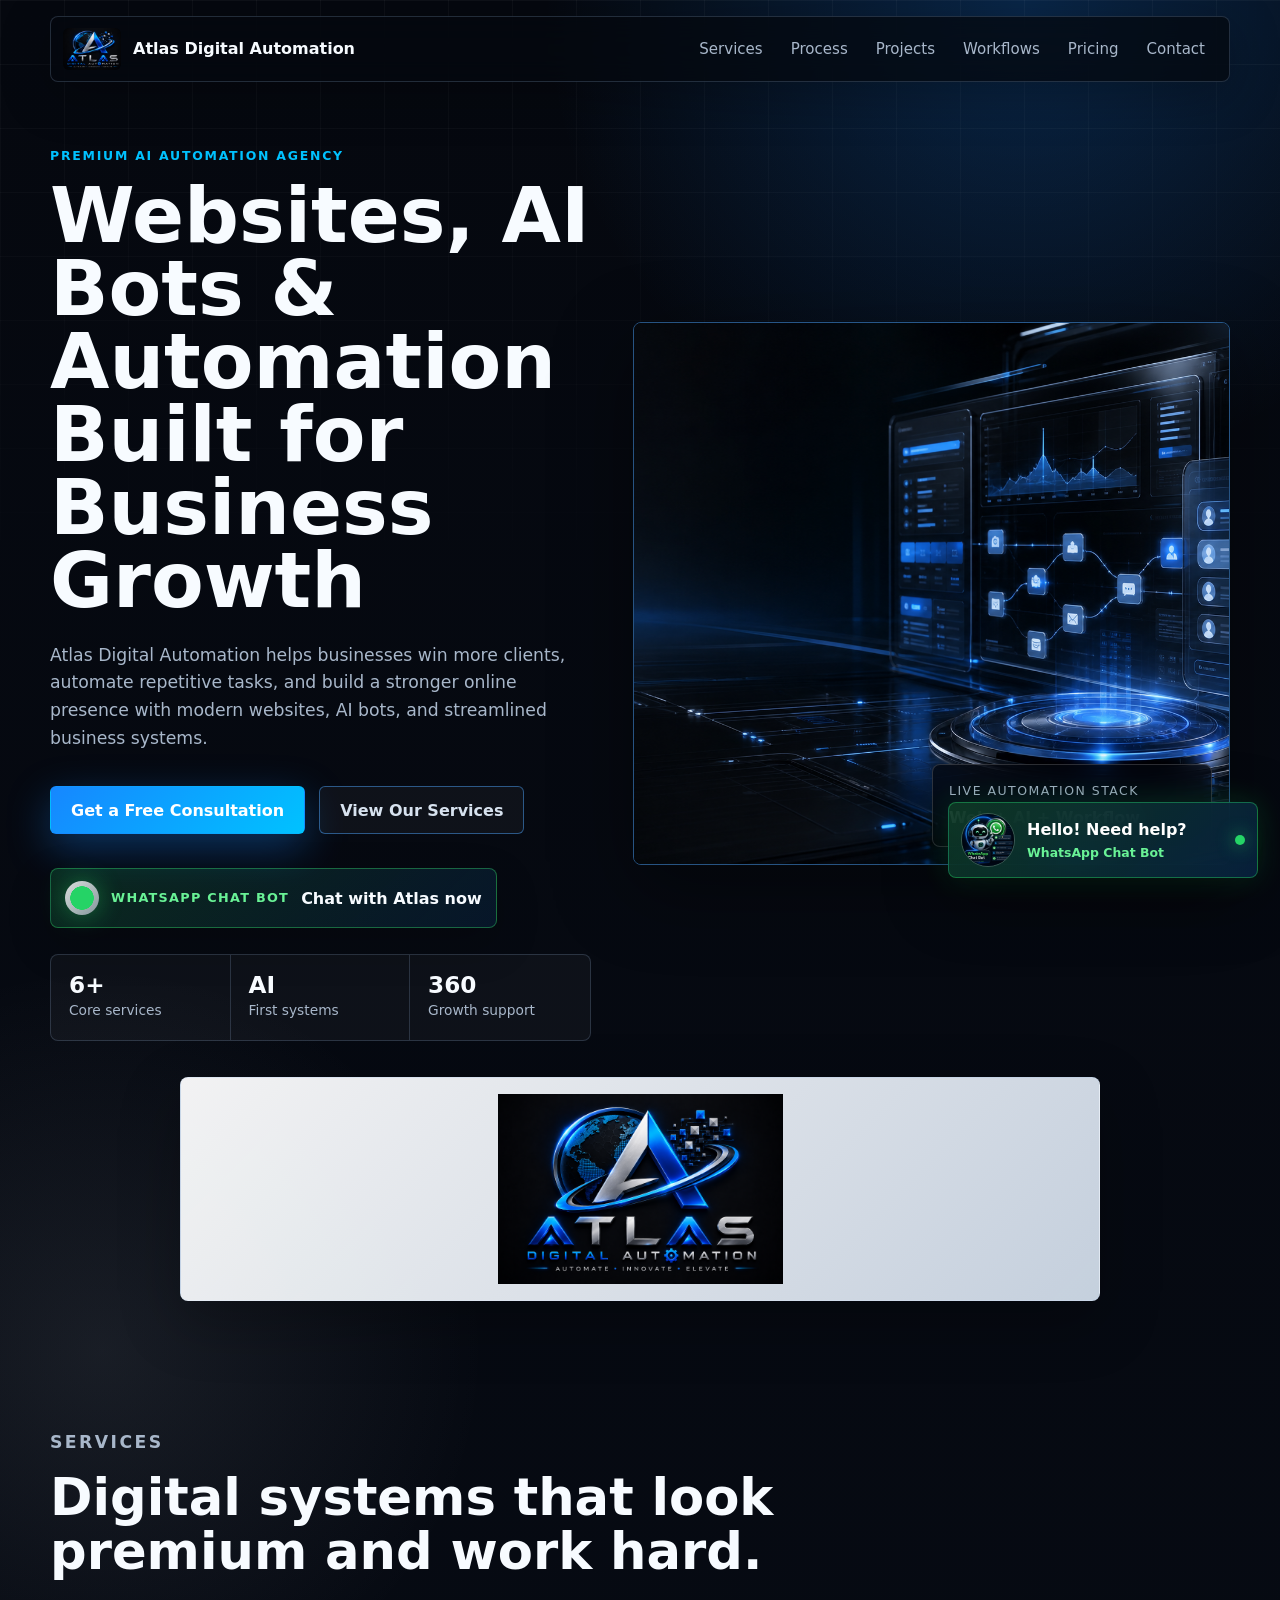
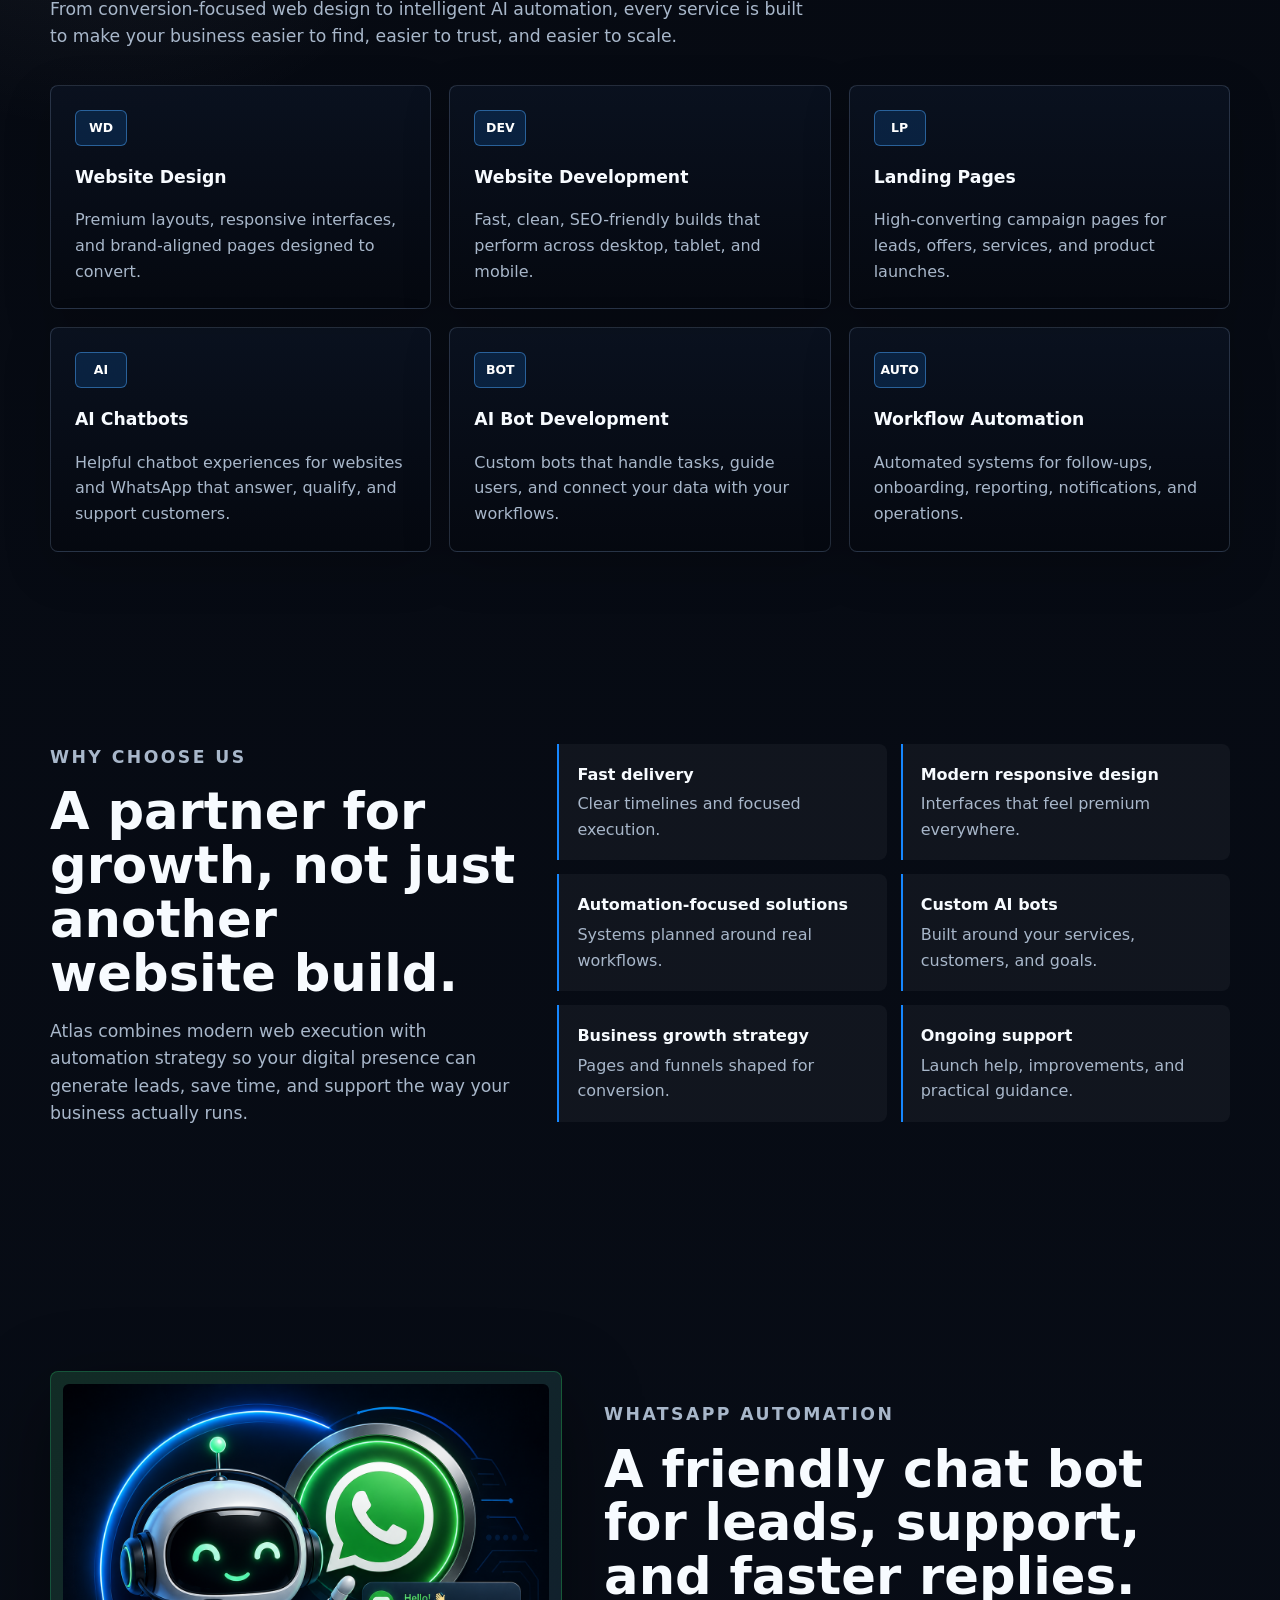
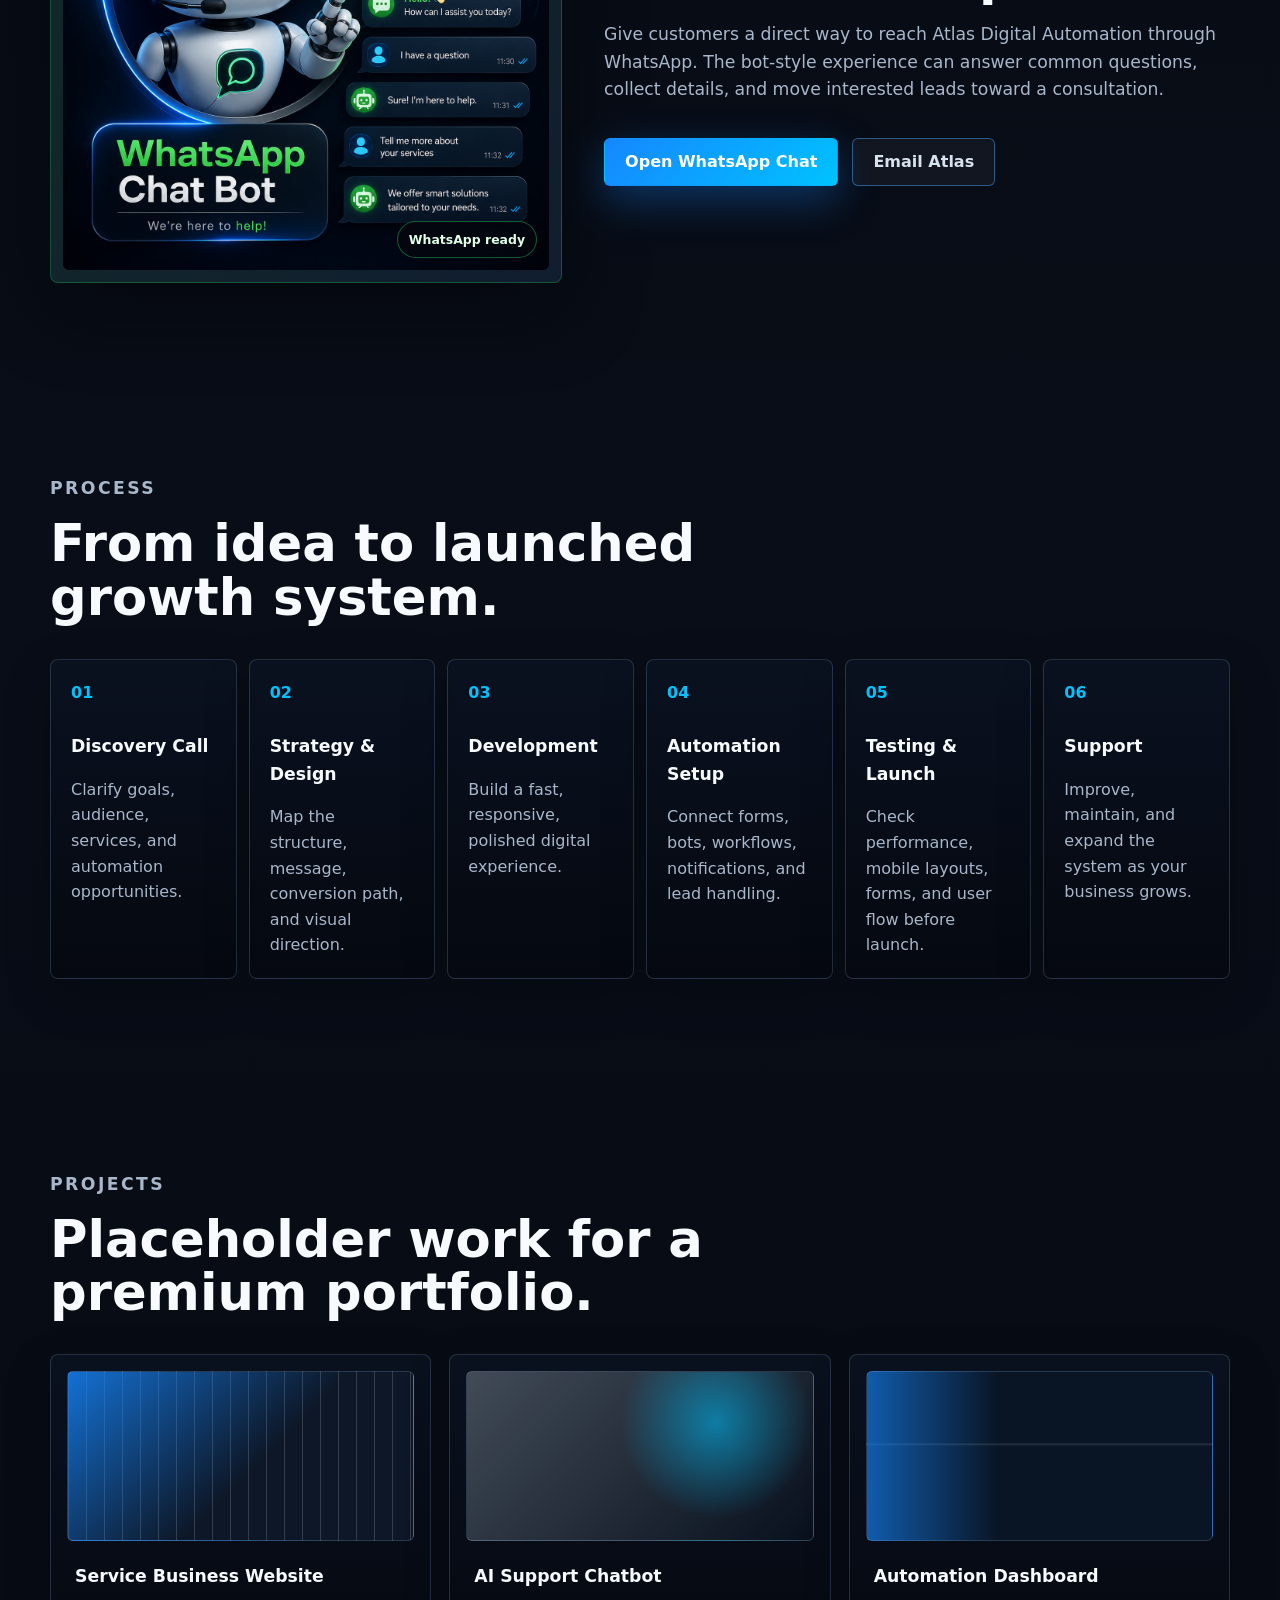
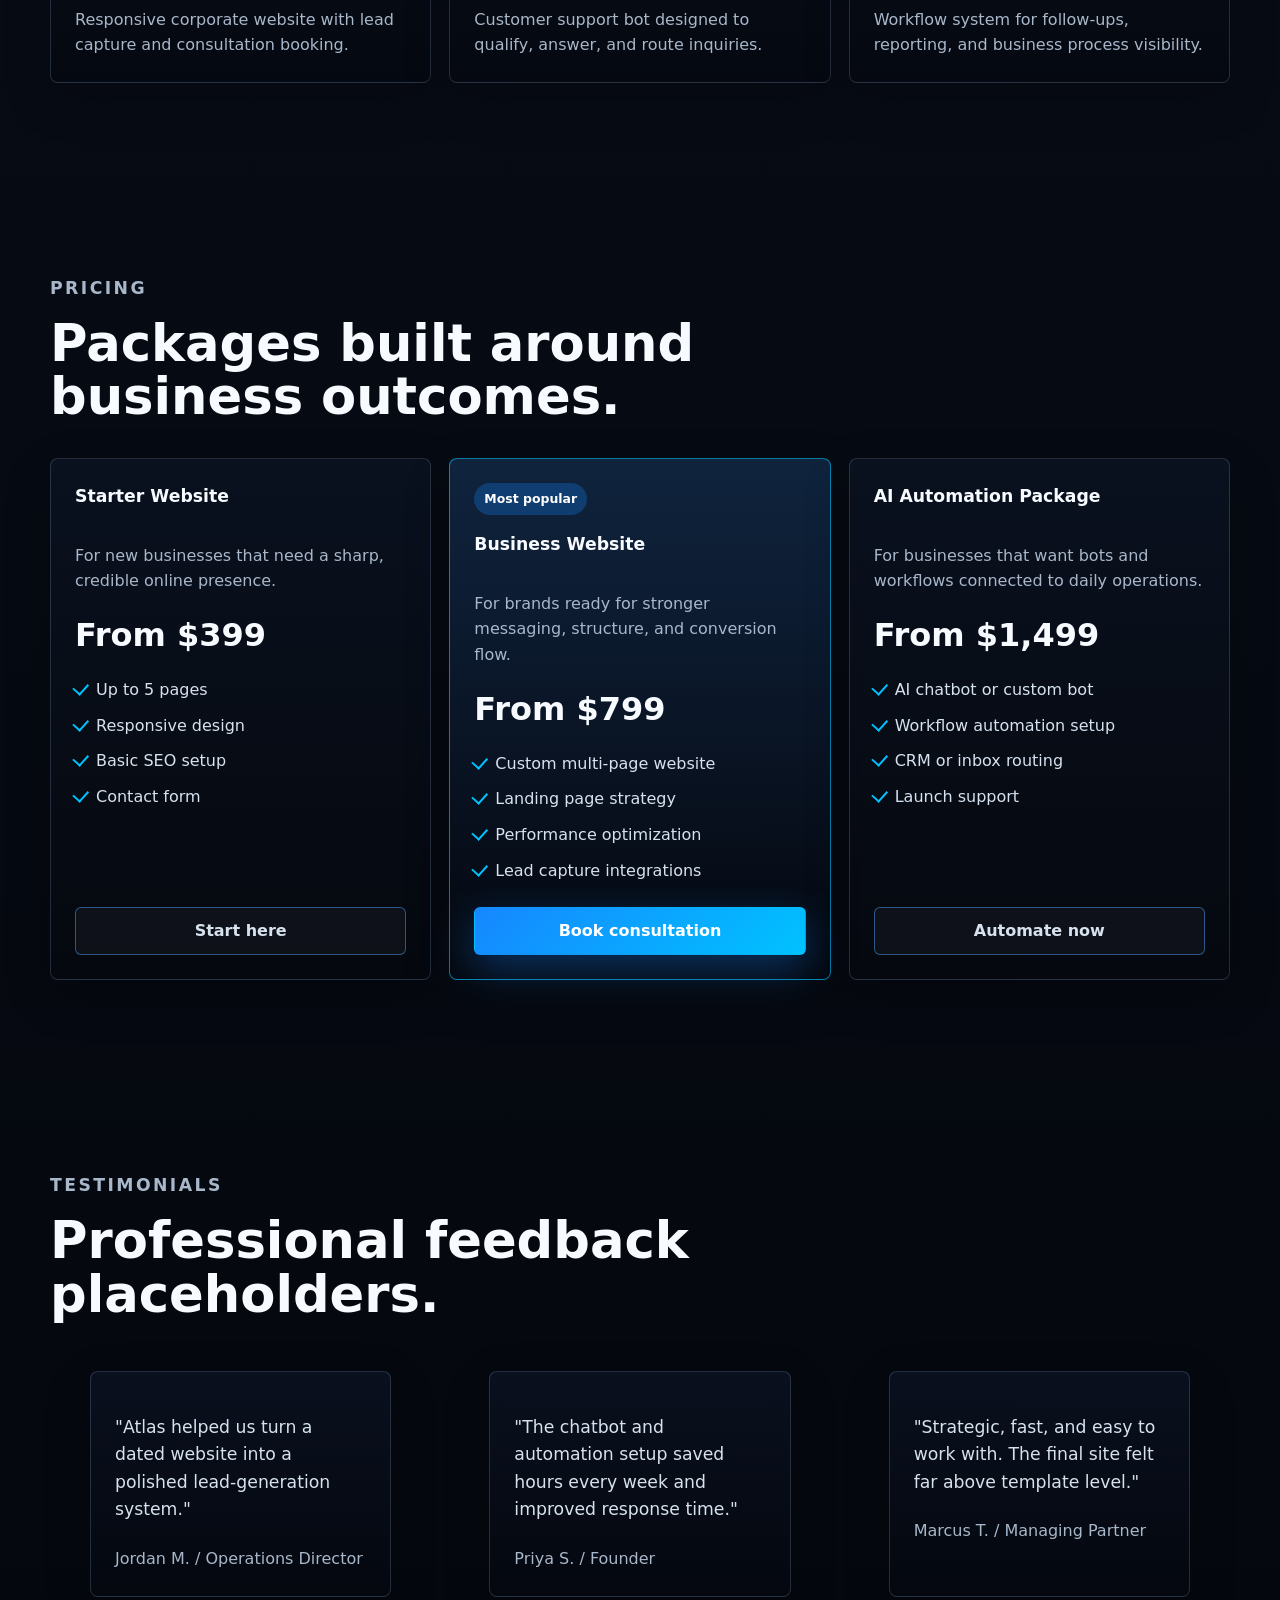
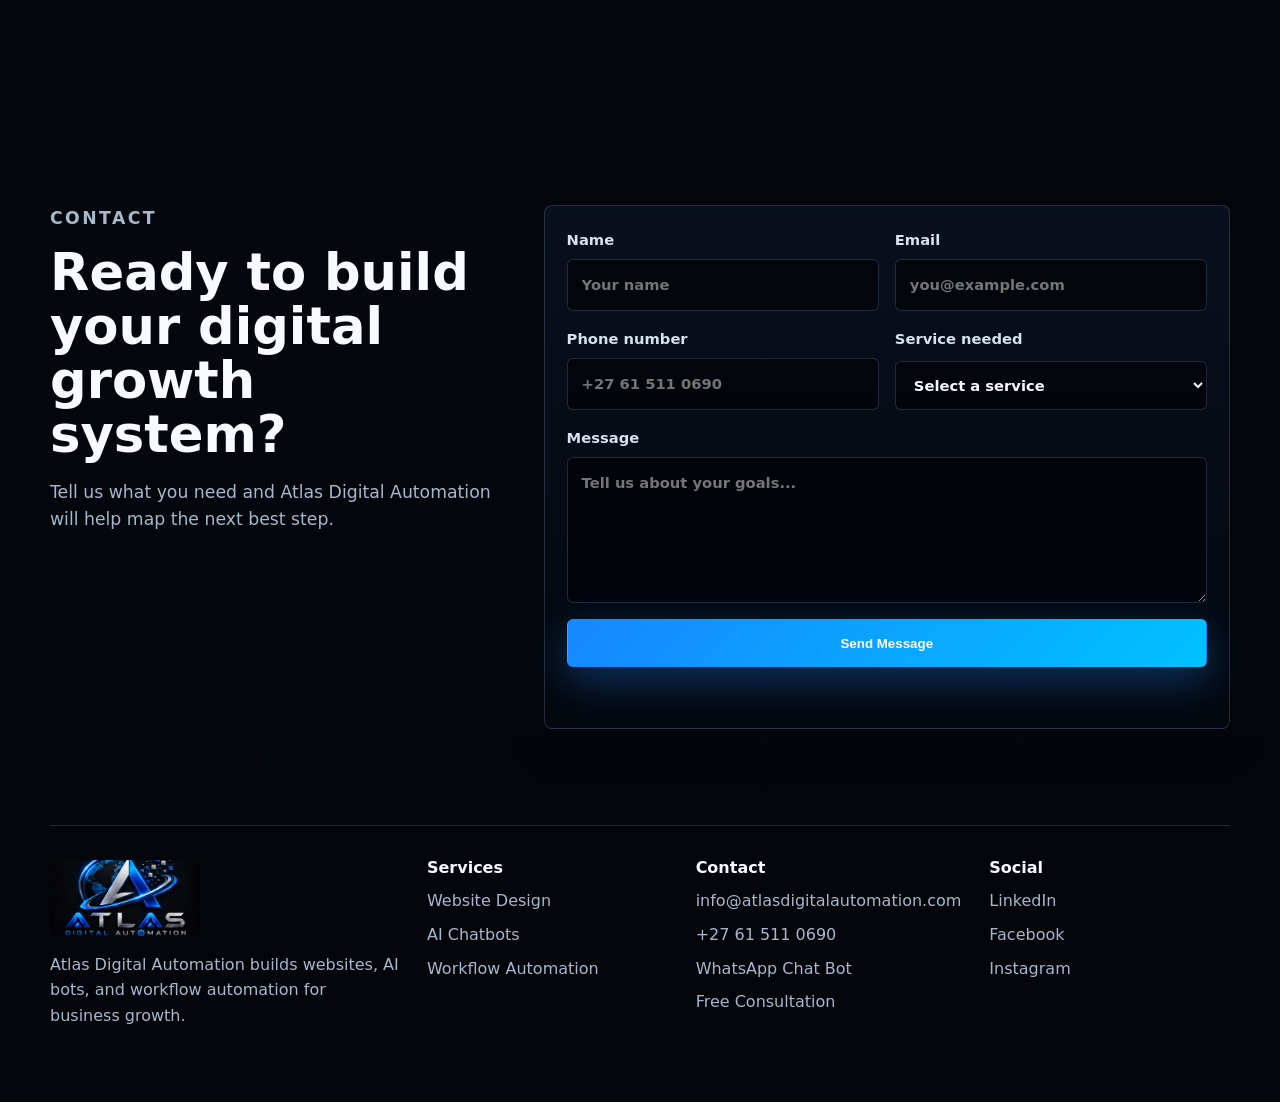
==== commit 55d08b08: "Change pricing for Starter, Business, and AI packages Updated pricing for various website packages." ====
--- a/index.html
+++ b/index.html
@@ -213,7 +213,7 @@
           <article class="price-card reveal">
             <h3>Starter Website</h3>
             <p>For new businesses that need a sharp, credible online presence.</p>
-            <strong>From $350</strong>
+            <strong>From $399</strong>
             <ul>
               <li>Up to 5 pages</li>
               <li>Responsive design</li>
@@ -226,7 +226,7 @@
             <span class="badge">Most popular</span>
             <h3>Business Website</h3>
             <p>For brands ready for stronger messaging, structure, and conversion flow.</p>
-            <strong>From $1,499</strong>
+            <strong>From $799</strong>
             <ul>
               <li>Custom multi-page website</li>
               <li>Landing page strategy</li>
@@ -238,7 +238,7 @@
           <article class="price-card reveal">
             <h3>AI Automation Package</h3>
             <p>For businesses that want bots and workflows connected to daily operations.</p>
-            <strong>From $2,499</strong>
+            <strong>From $1,499</strong>
             <ul>
               <li>AI chatbot or custom bot</li>
               <li>Workflow automation setup</li>
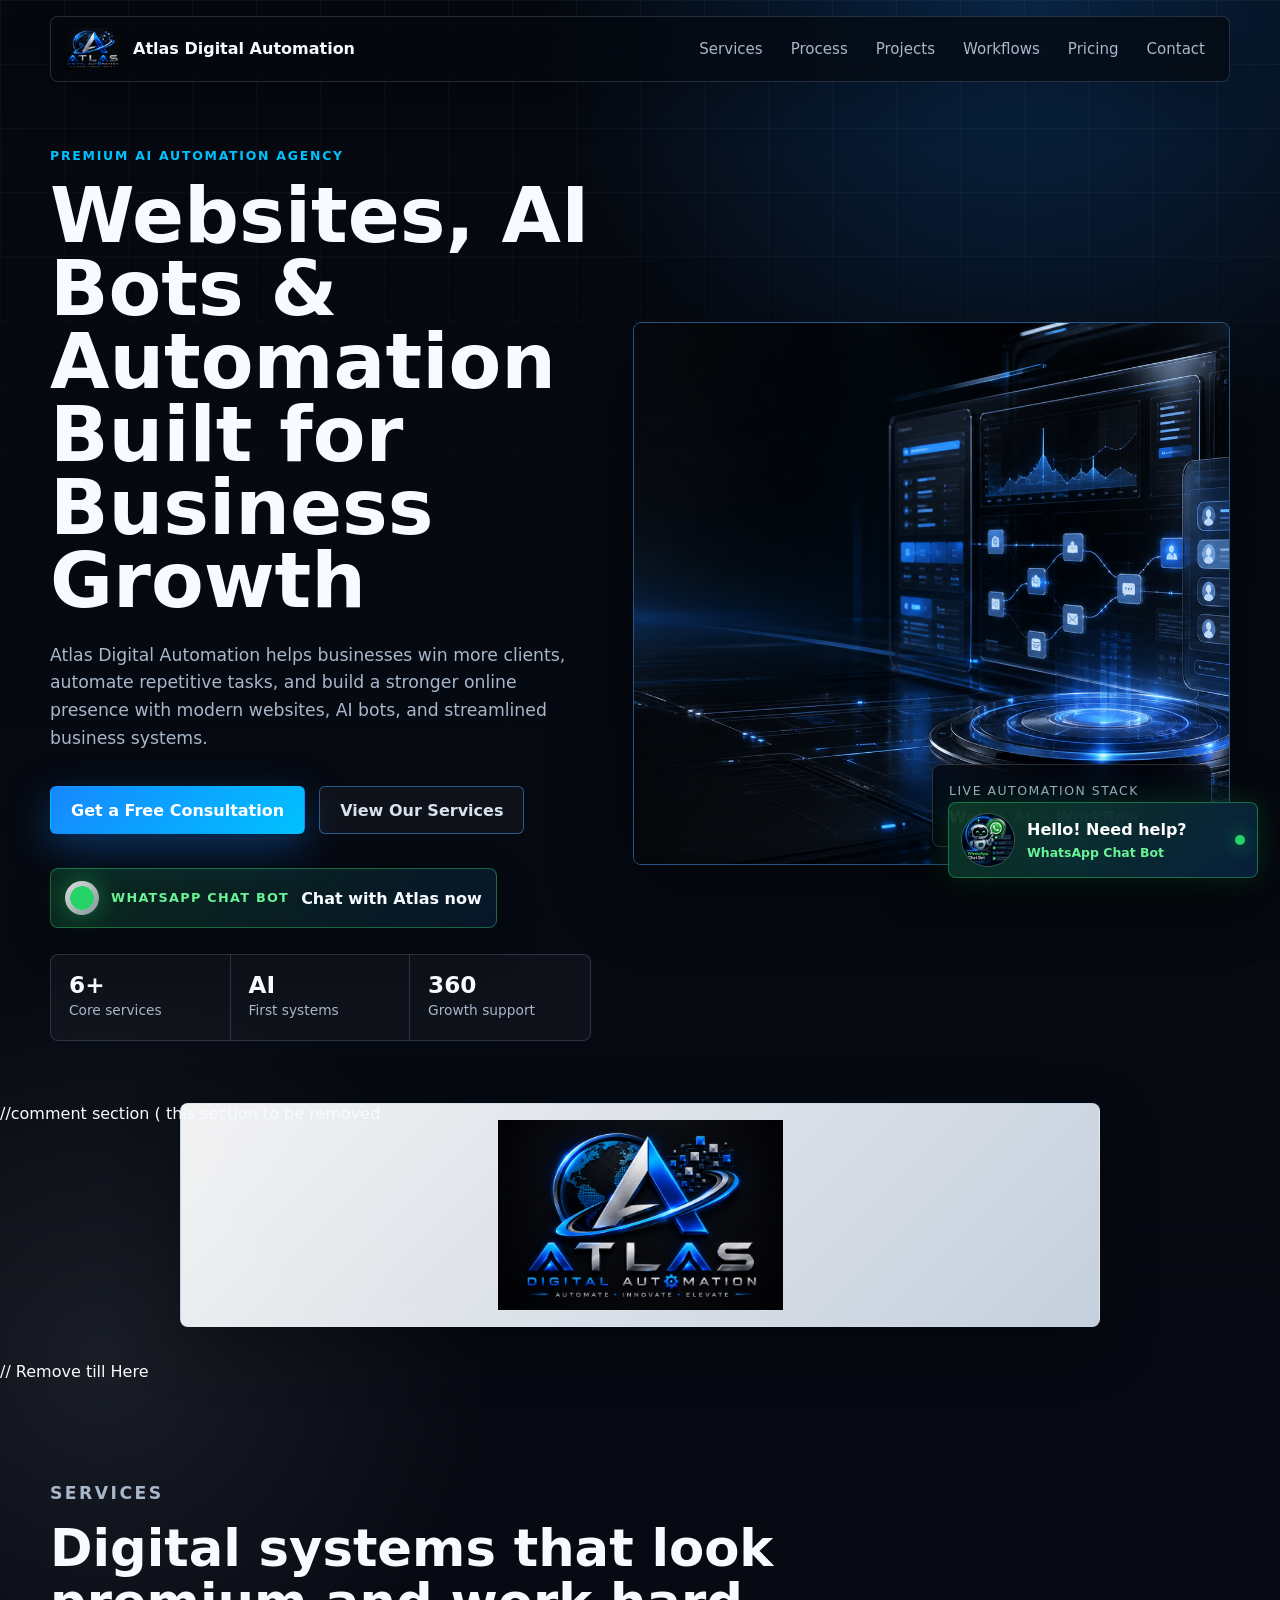
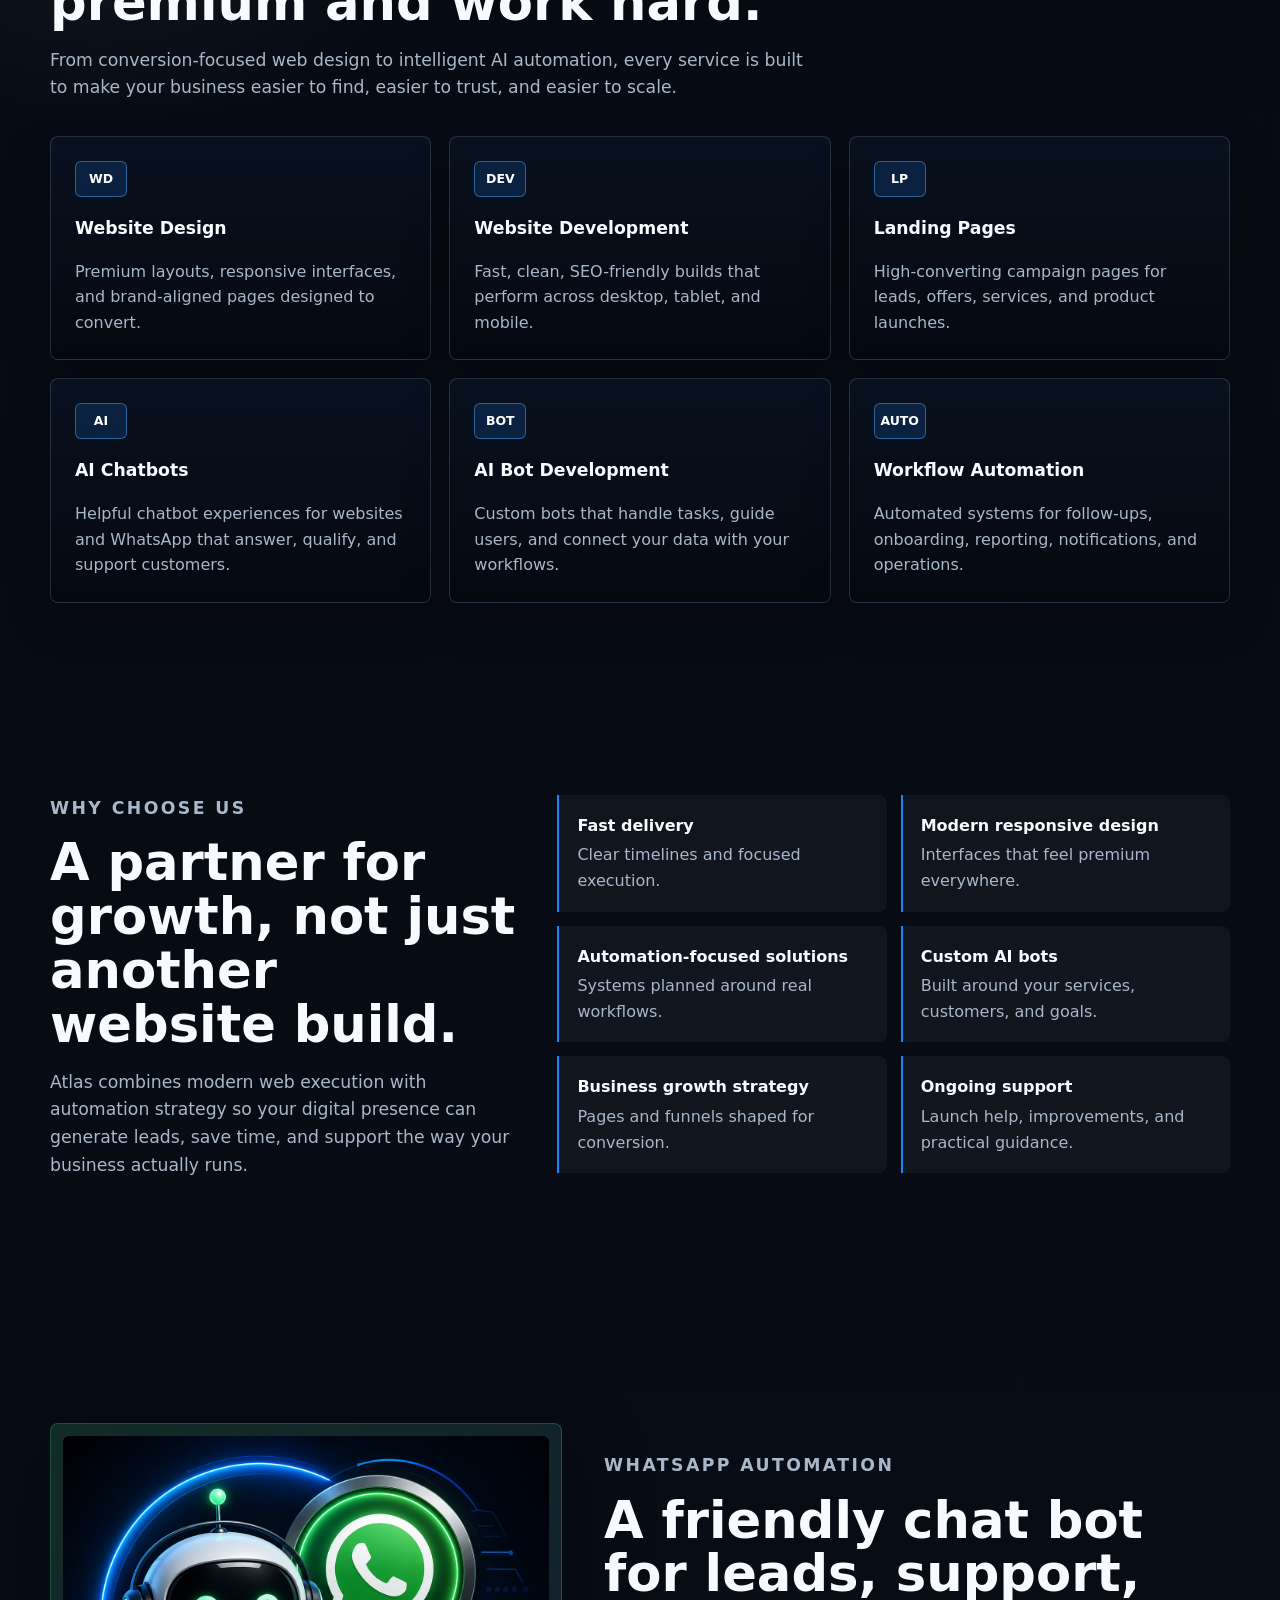
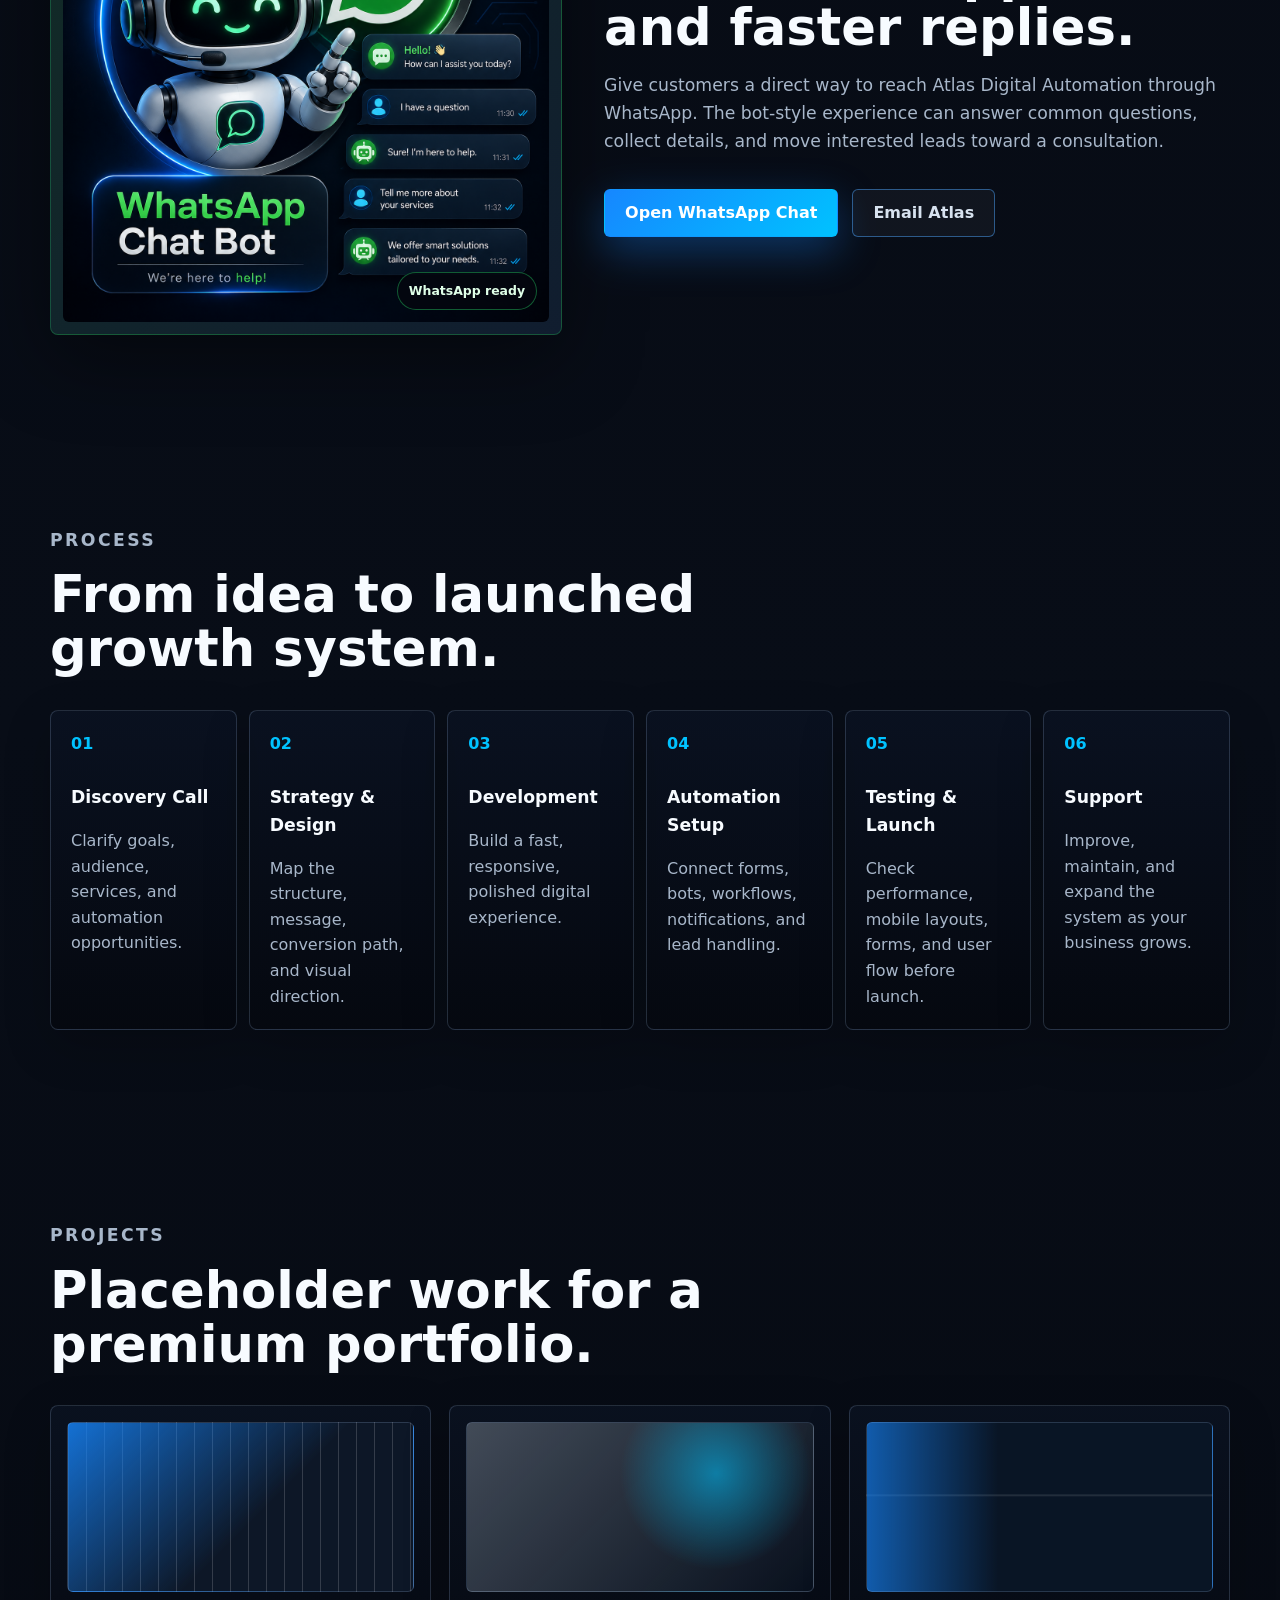
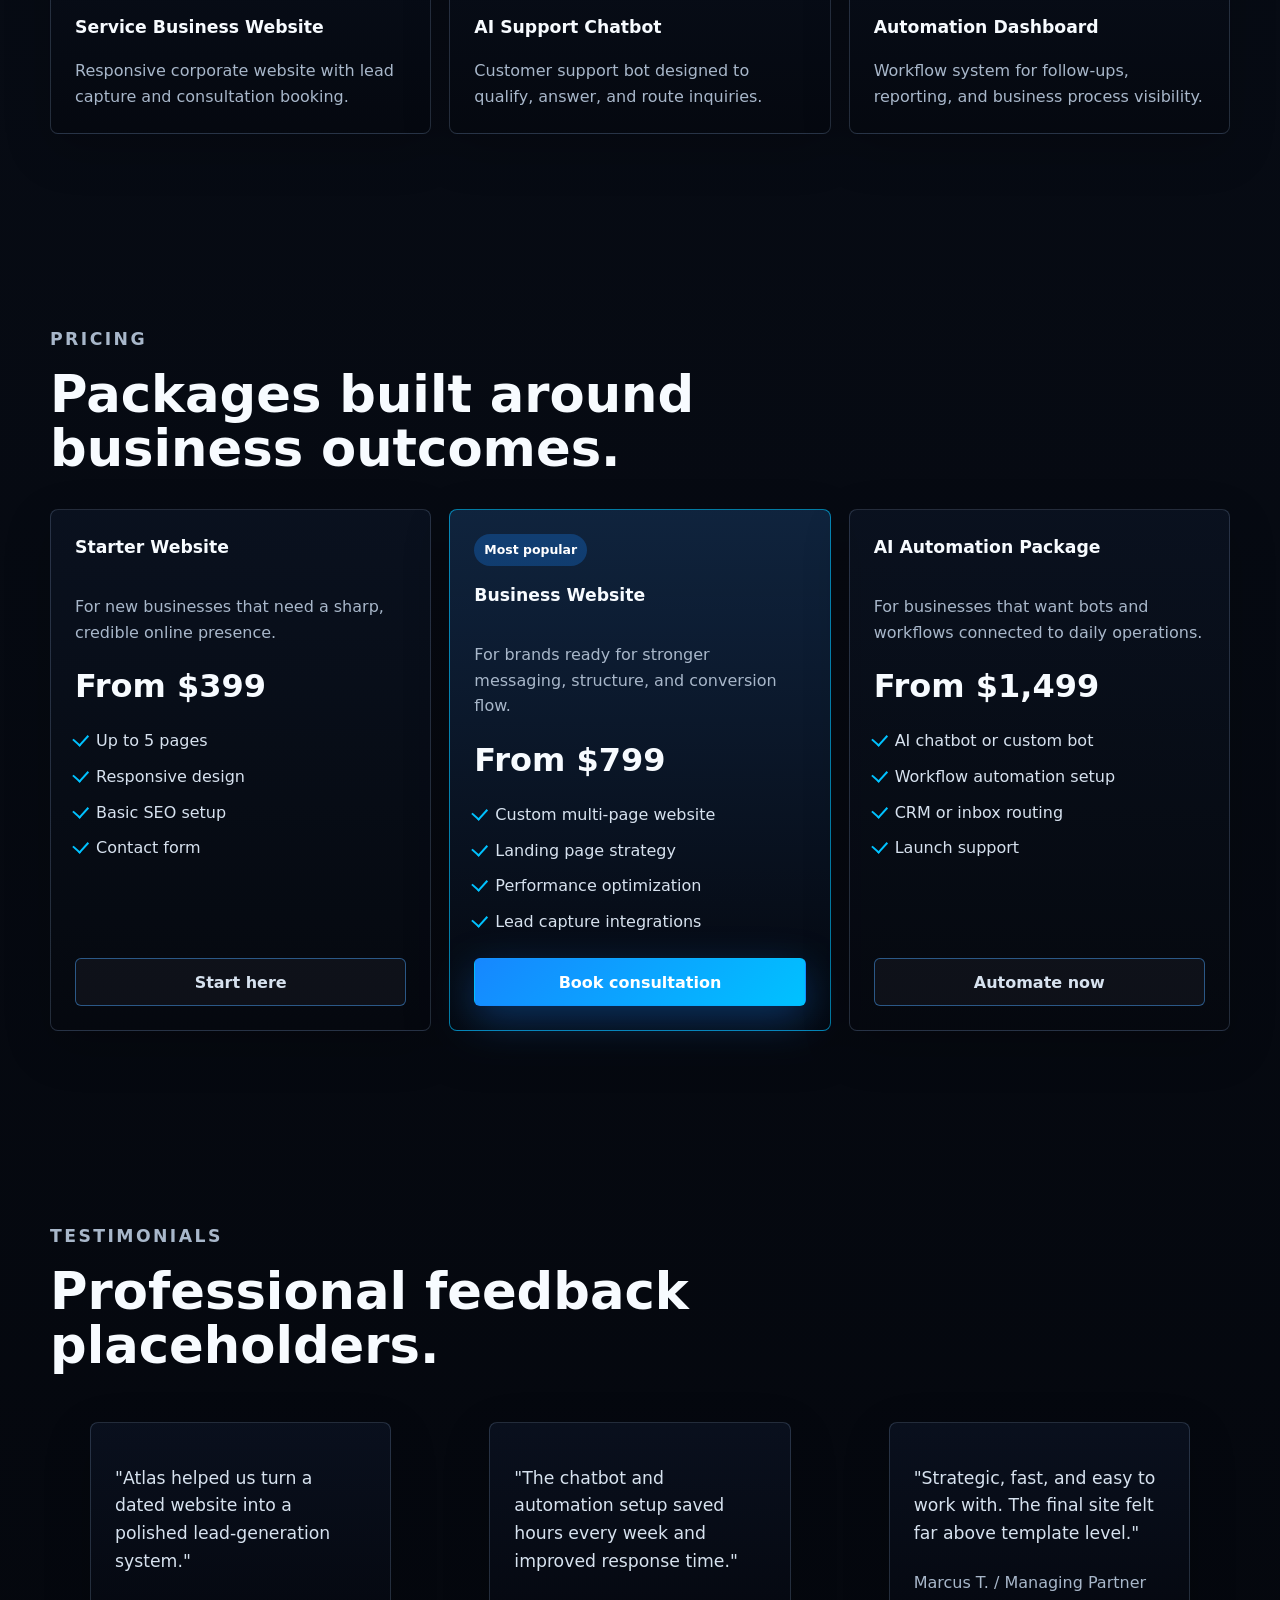
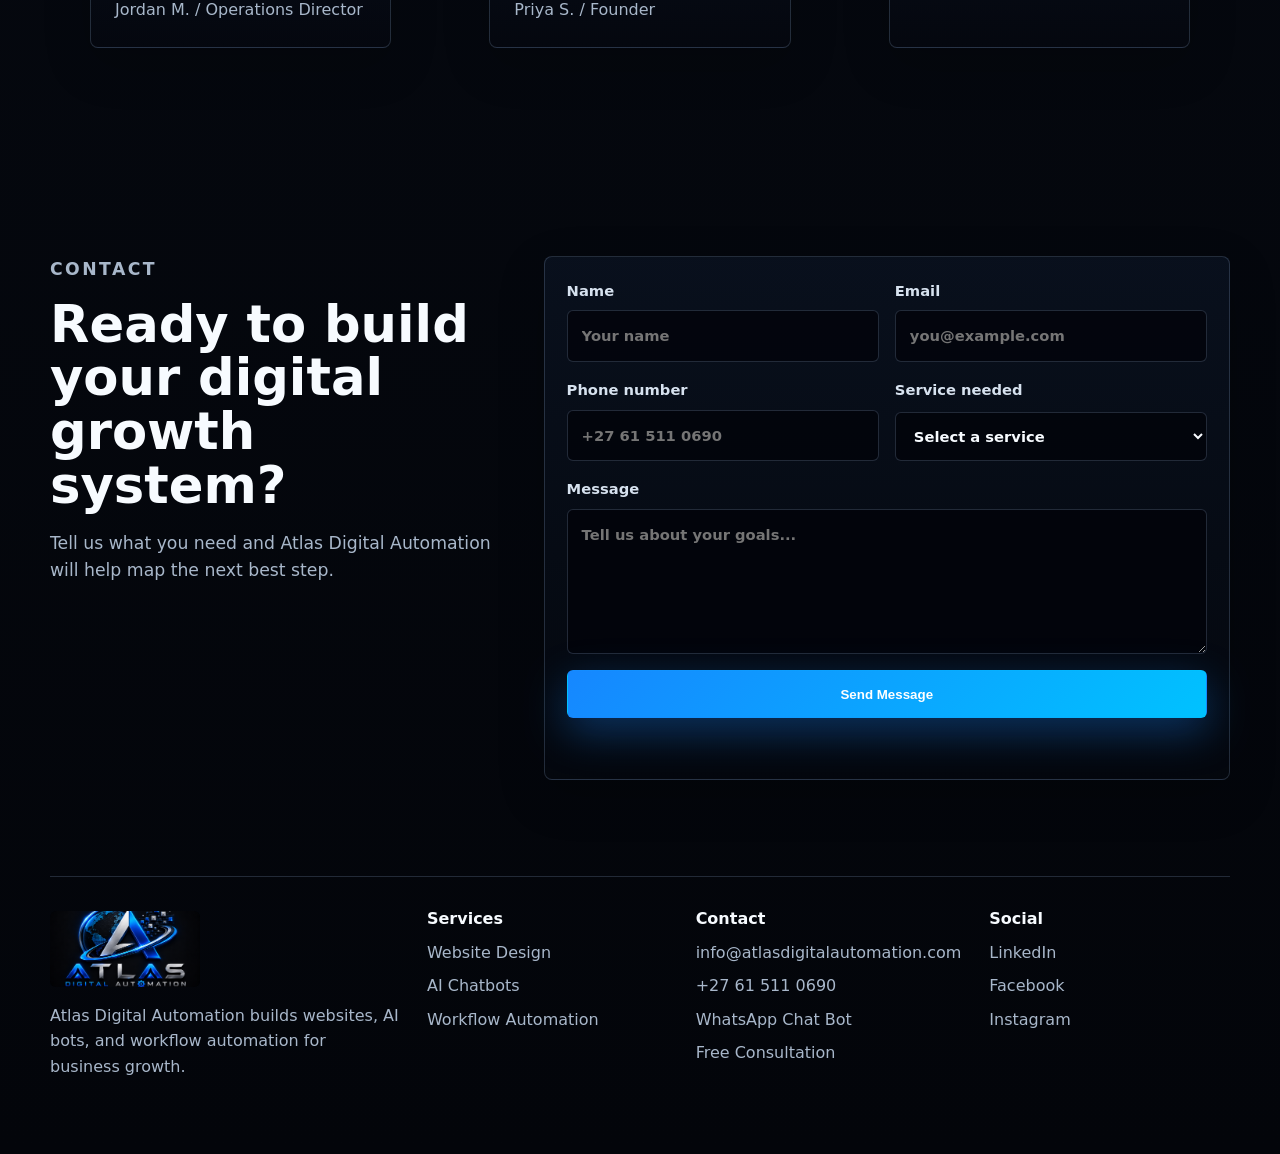
==== commit e8e69851: "Remove commented section from index.html Removed commented-out section from index.html." ====
--- a/index.html
+++ b/index.html
@@ -77,11 +77,12 @@
           </div>
         </div>
       </section>
-
+//comment section ( this section to be removed
       <section class="logo-band" aria-label="Atlas Digital Automation brand">
         <img src="assets/atlas-digital-automation-logo.png" alt="Atlas Digital Automation brand logo" />
       </section>
-
+// Remove till Here
+      
       <section class="section-shell" id="services">
         <div class="section-heading reveal">
           <p class="eyebrow">Services</p>
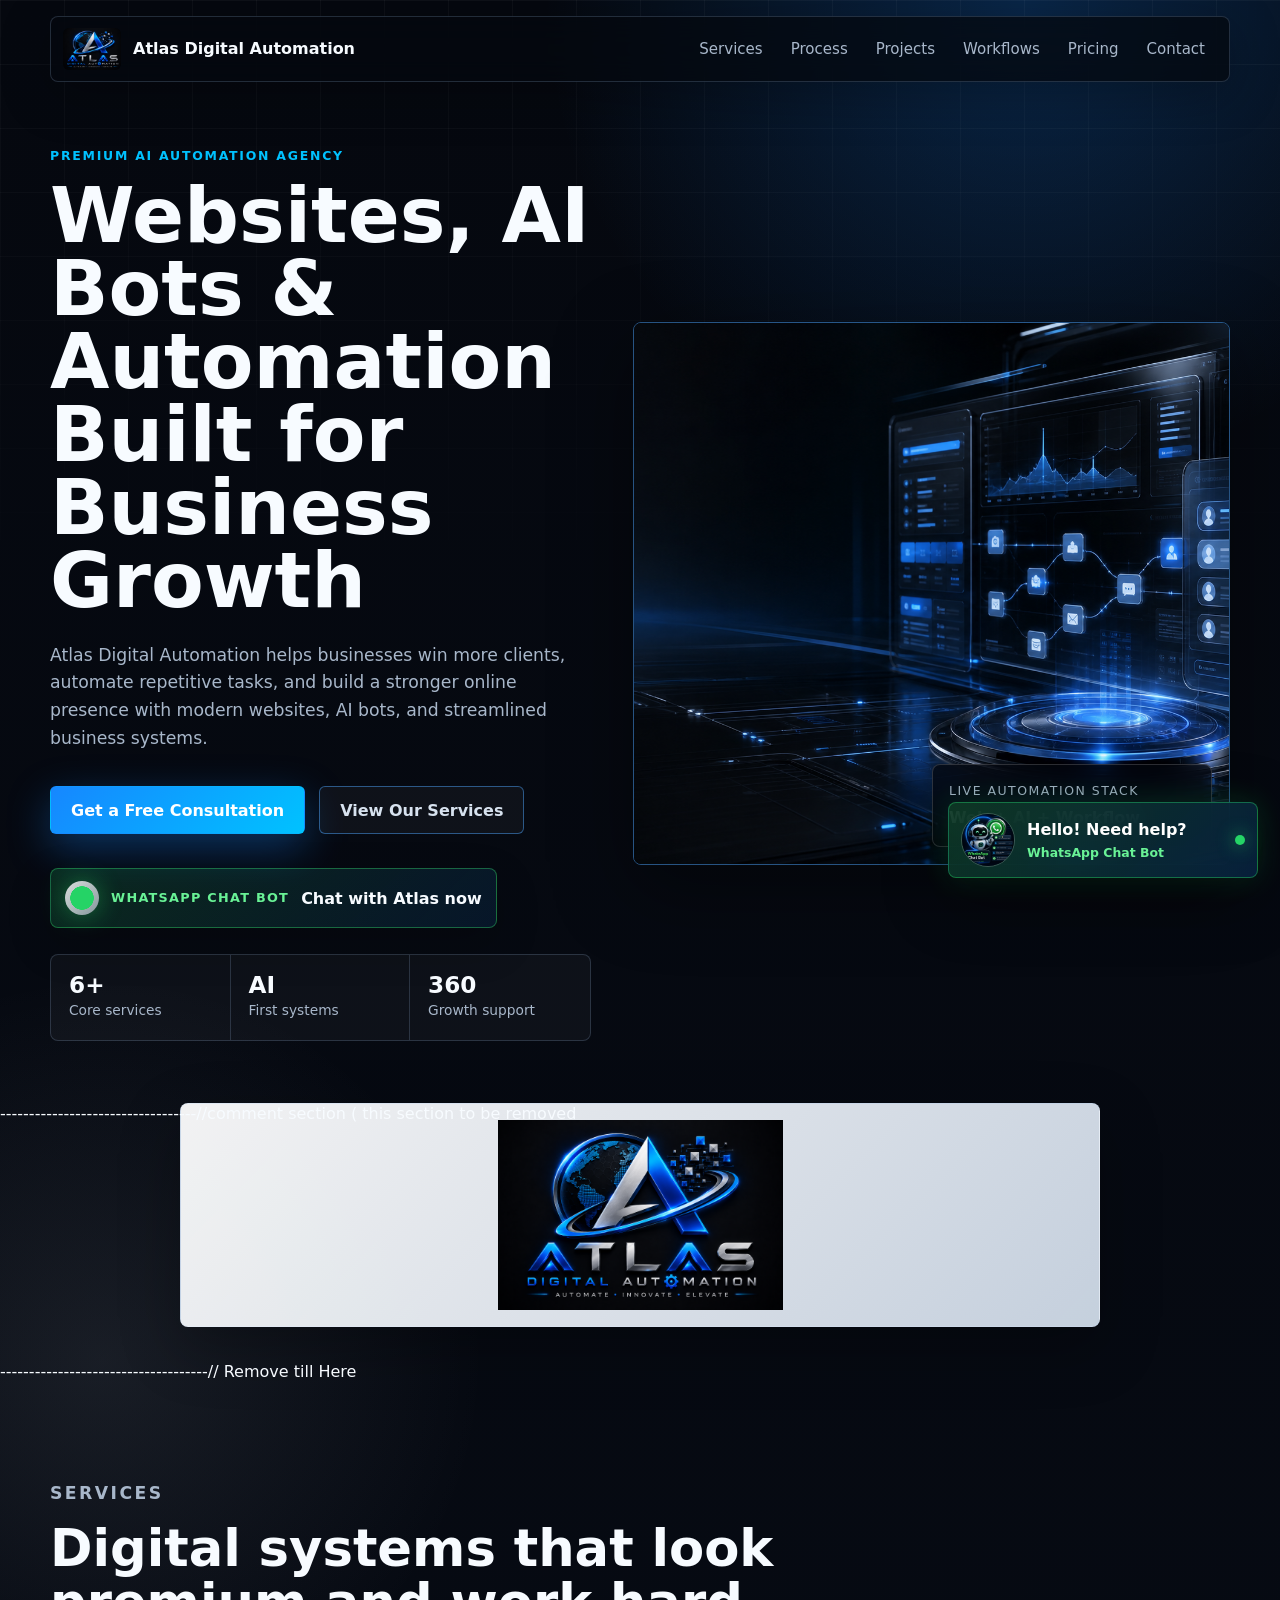
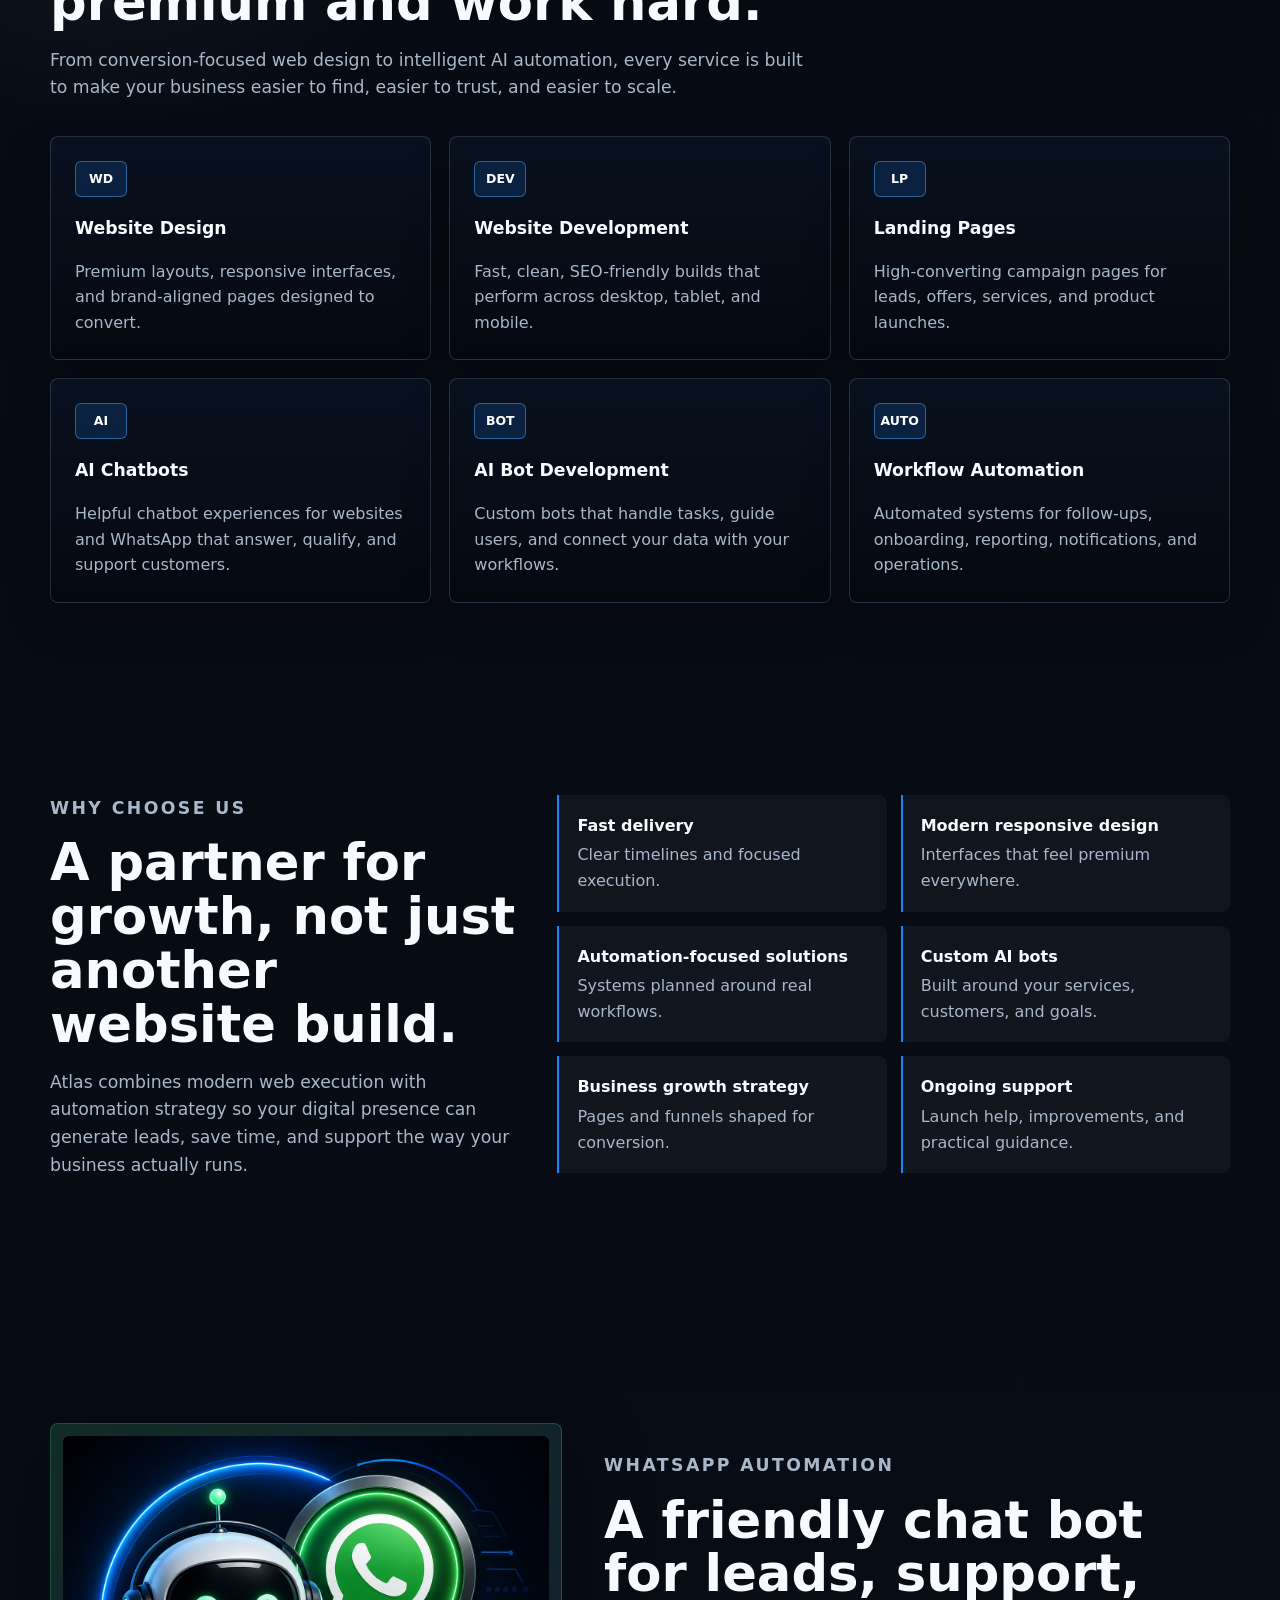
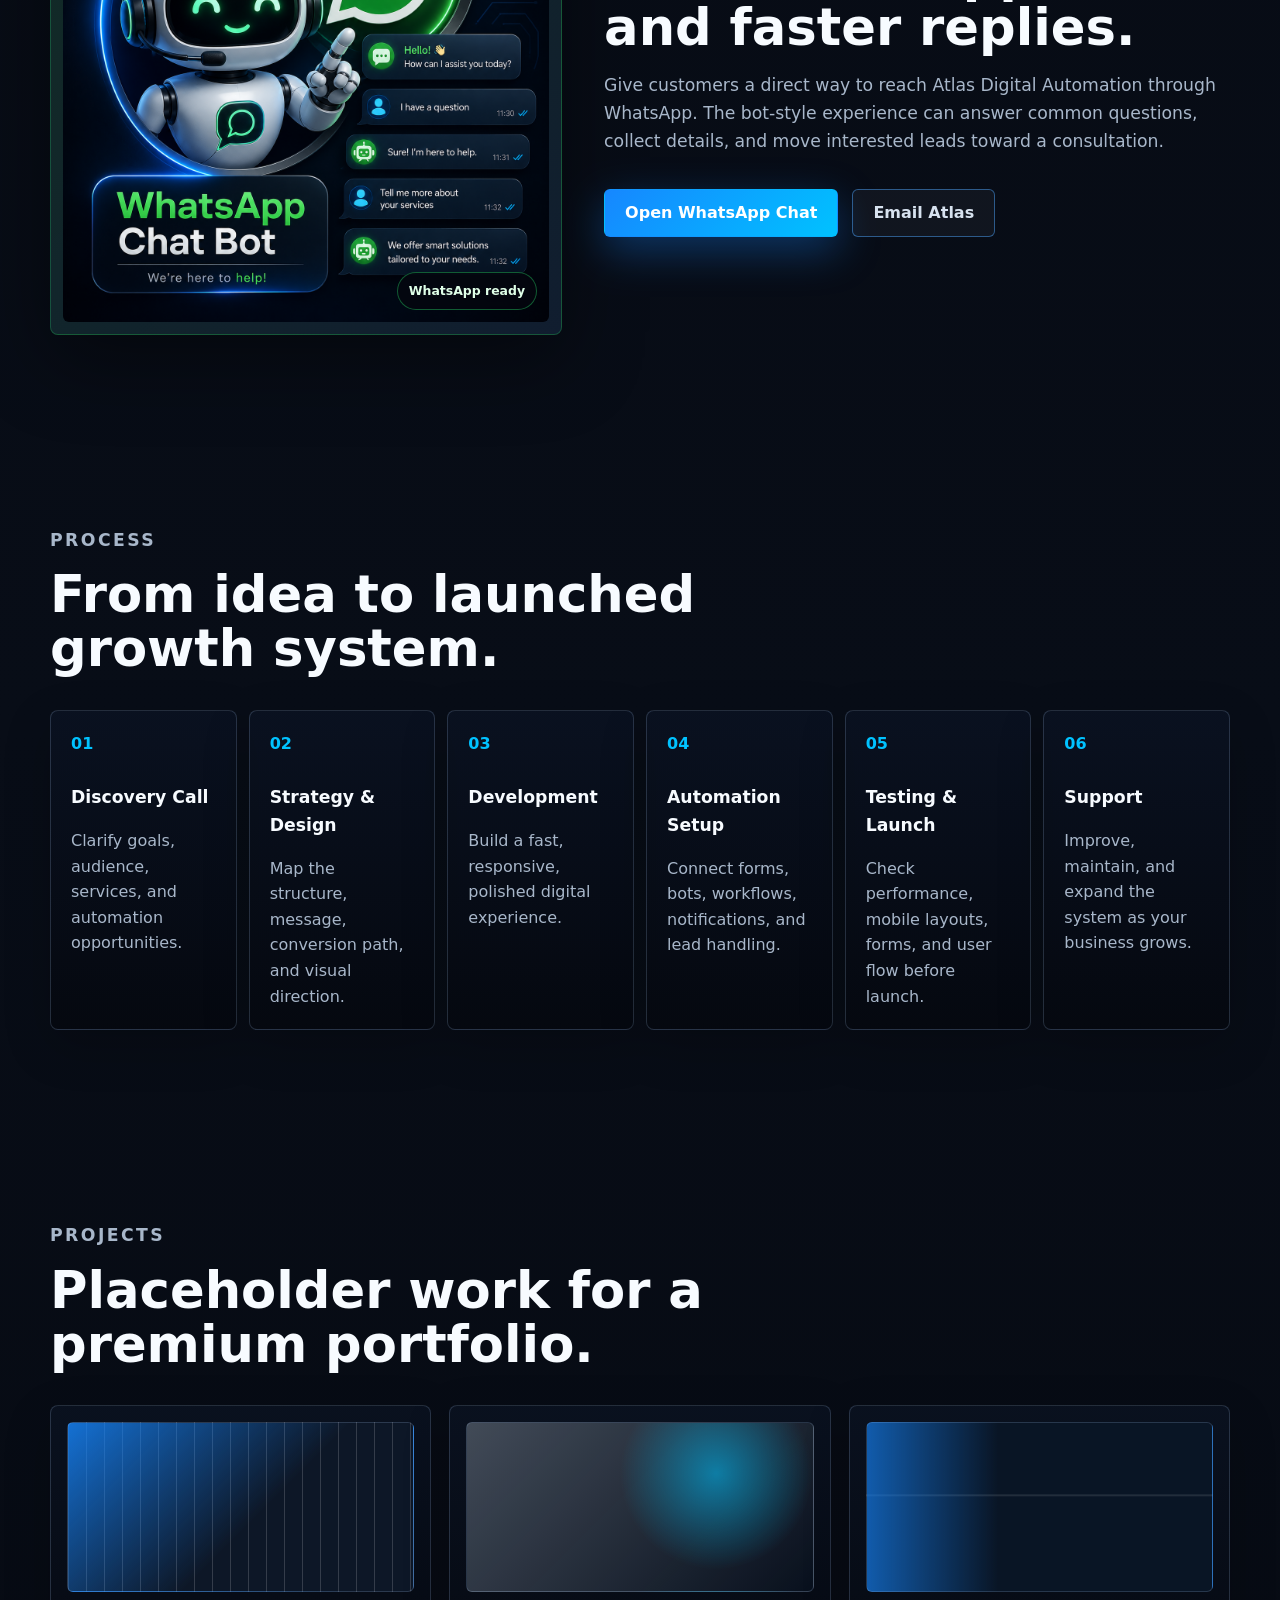
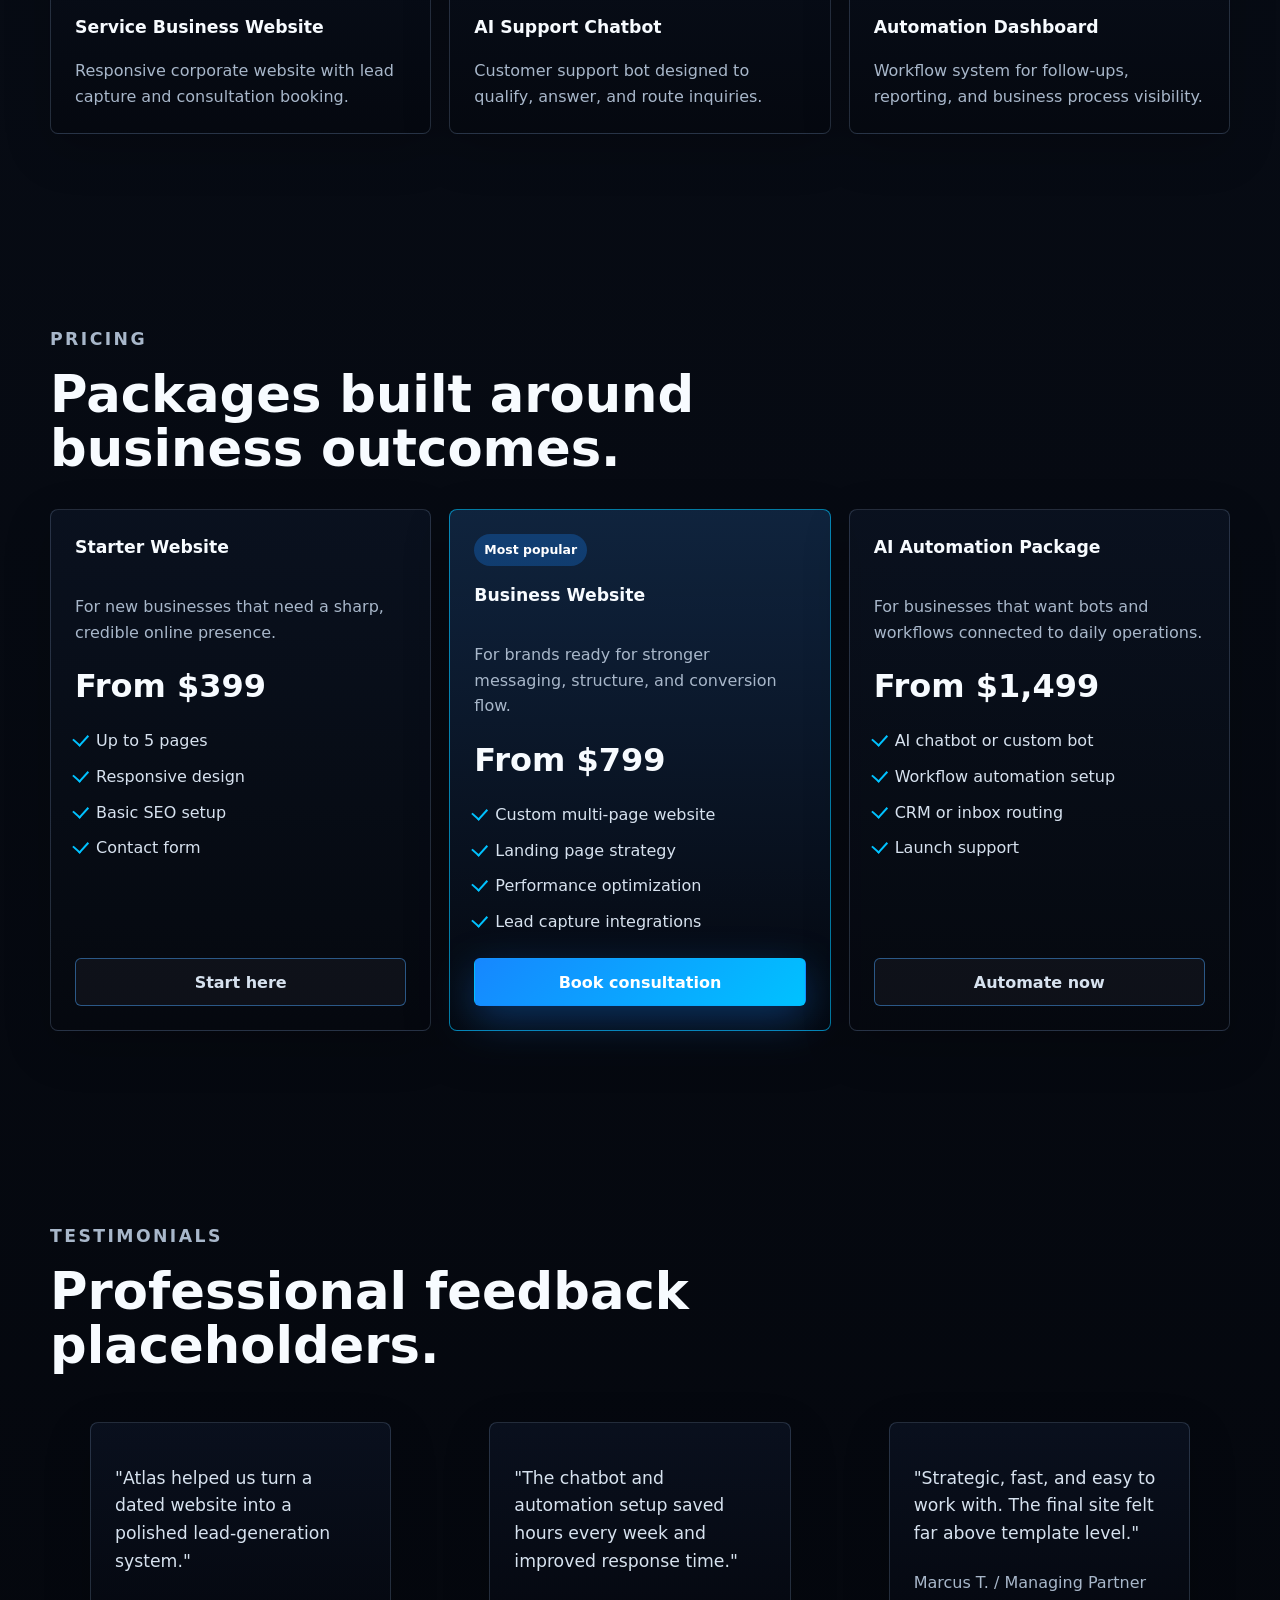
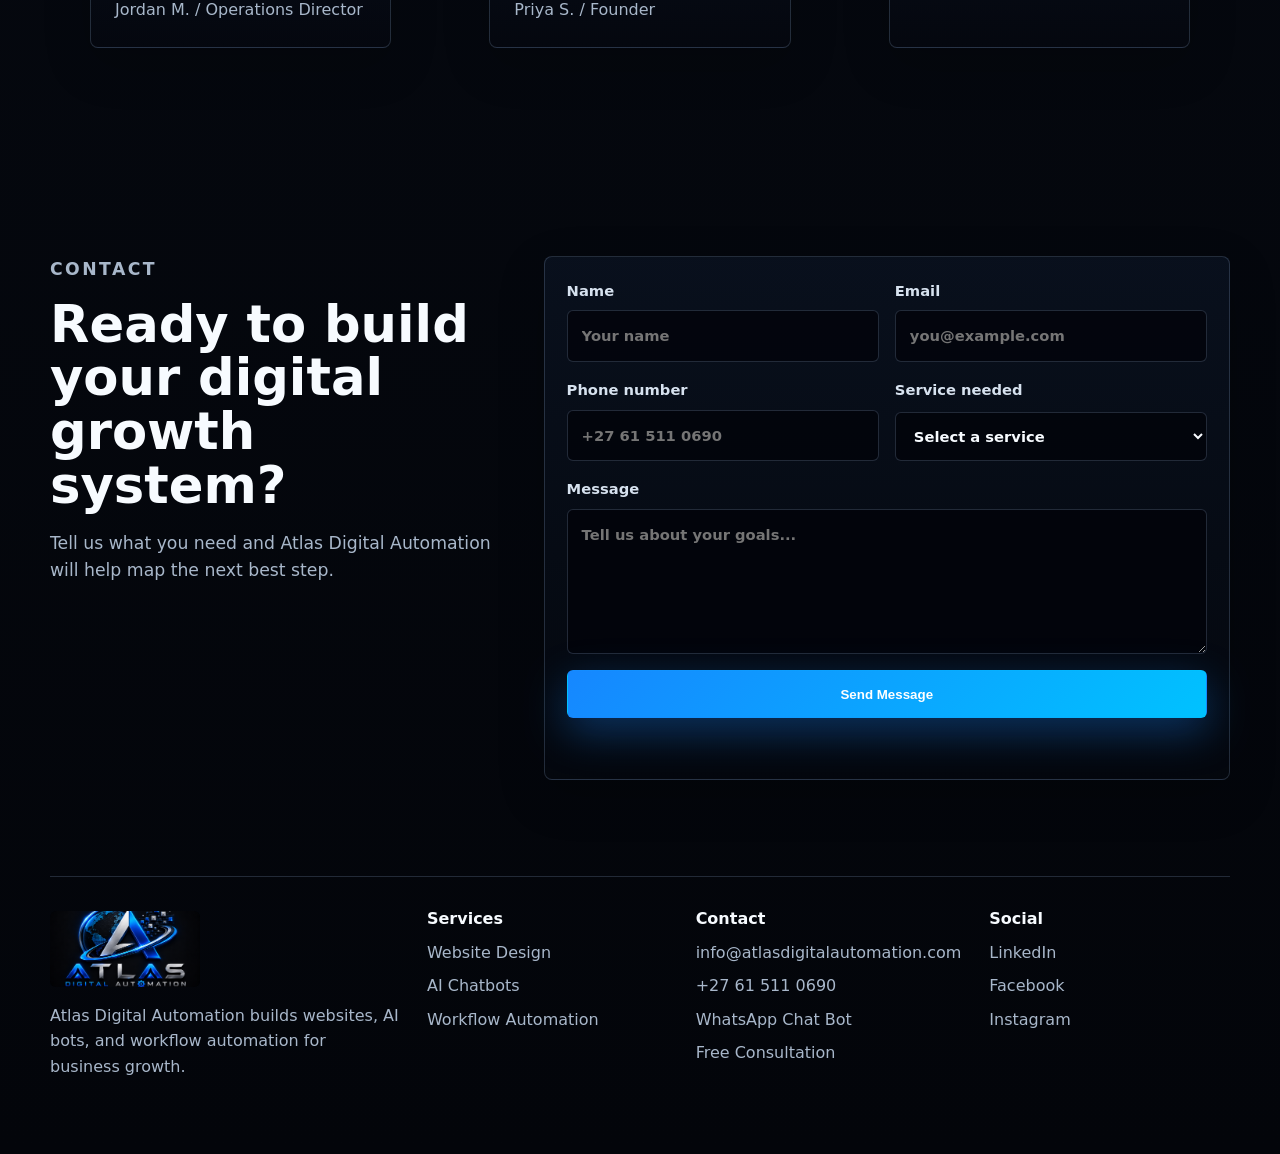
==== commit 86d4f7f3: "Remove comment section from index.html Removed comment section and related markers." ====
--- a/index.html
+++ b/index.html
@@ -77,11 +77,11 @@
           </div>
         </div>
       </section>
-//comment section ( this section to be removed
+----------------------------------//comment section ( this section to be removed
       <section class="logo-band" aria-label="Atlas Digital Automation brand">
         <img src="assets/atlas-digital-automation-logo.png" alt="Atlas Digital Automation brand logo" />
       </section>
-// Remove till Here
+------------------------------------// Remove till Here
       
       <section class="section-shell" id="services">
         <div class="section-heading reveal">
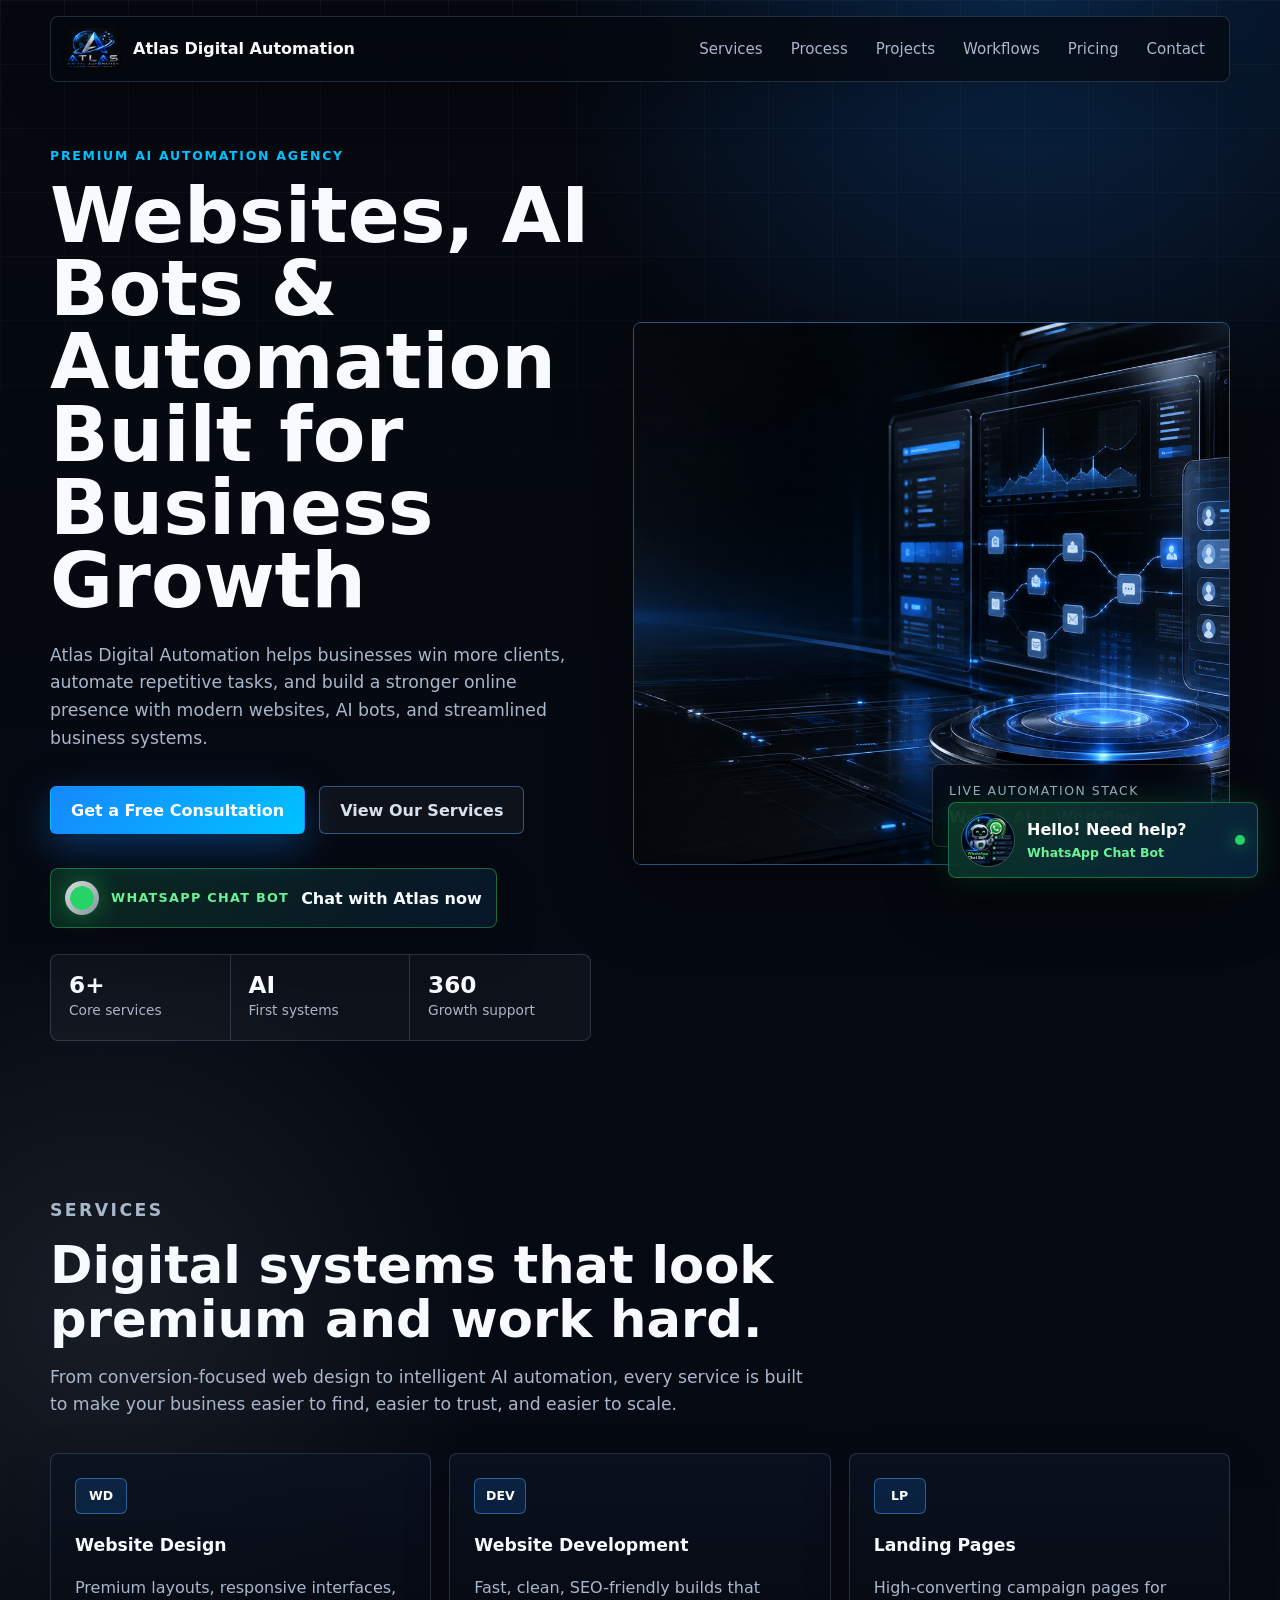
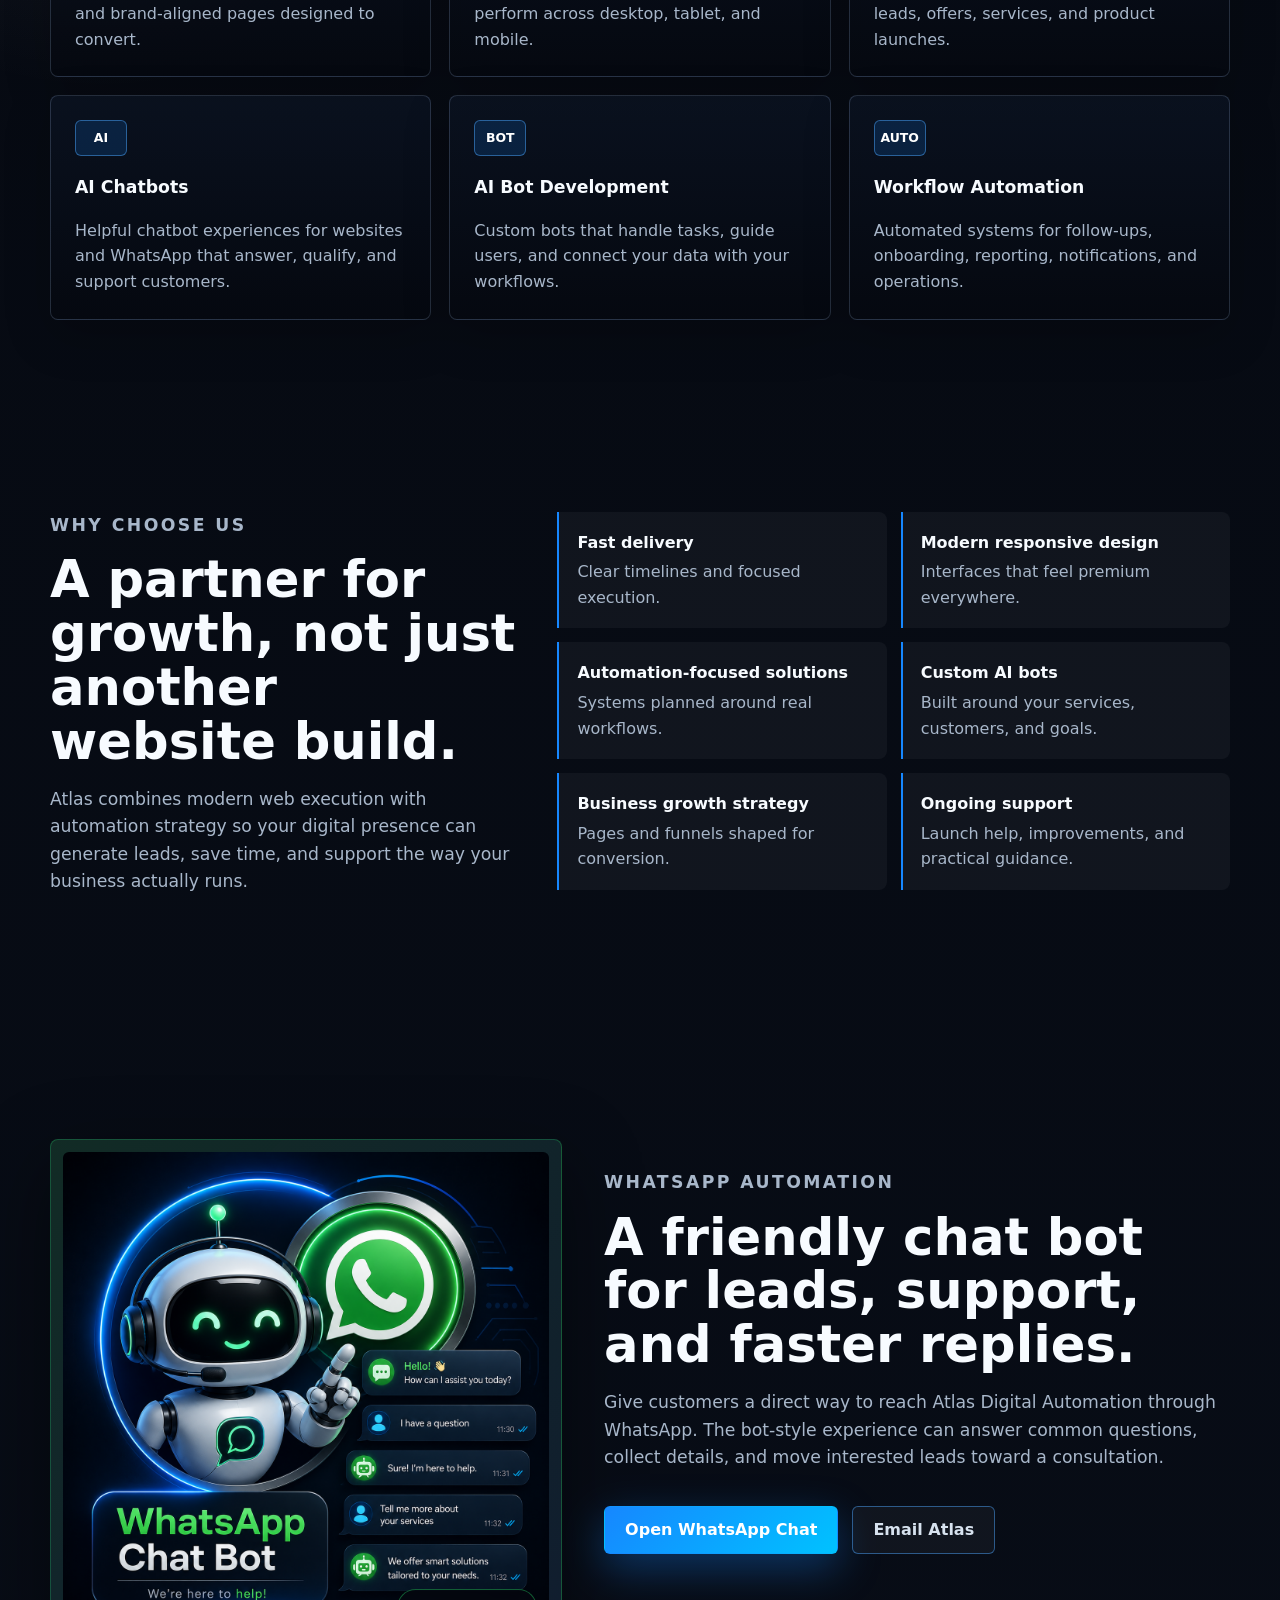
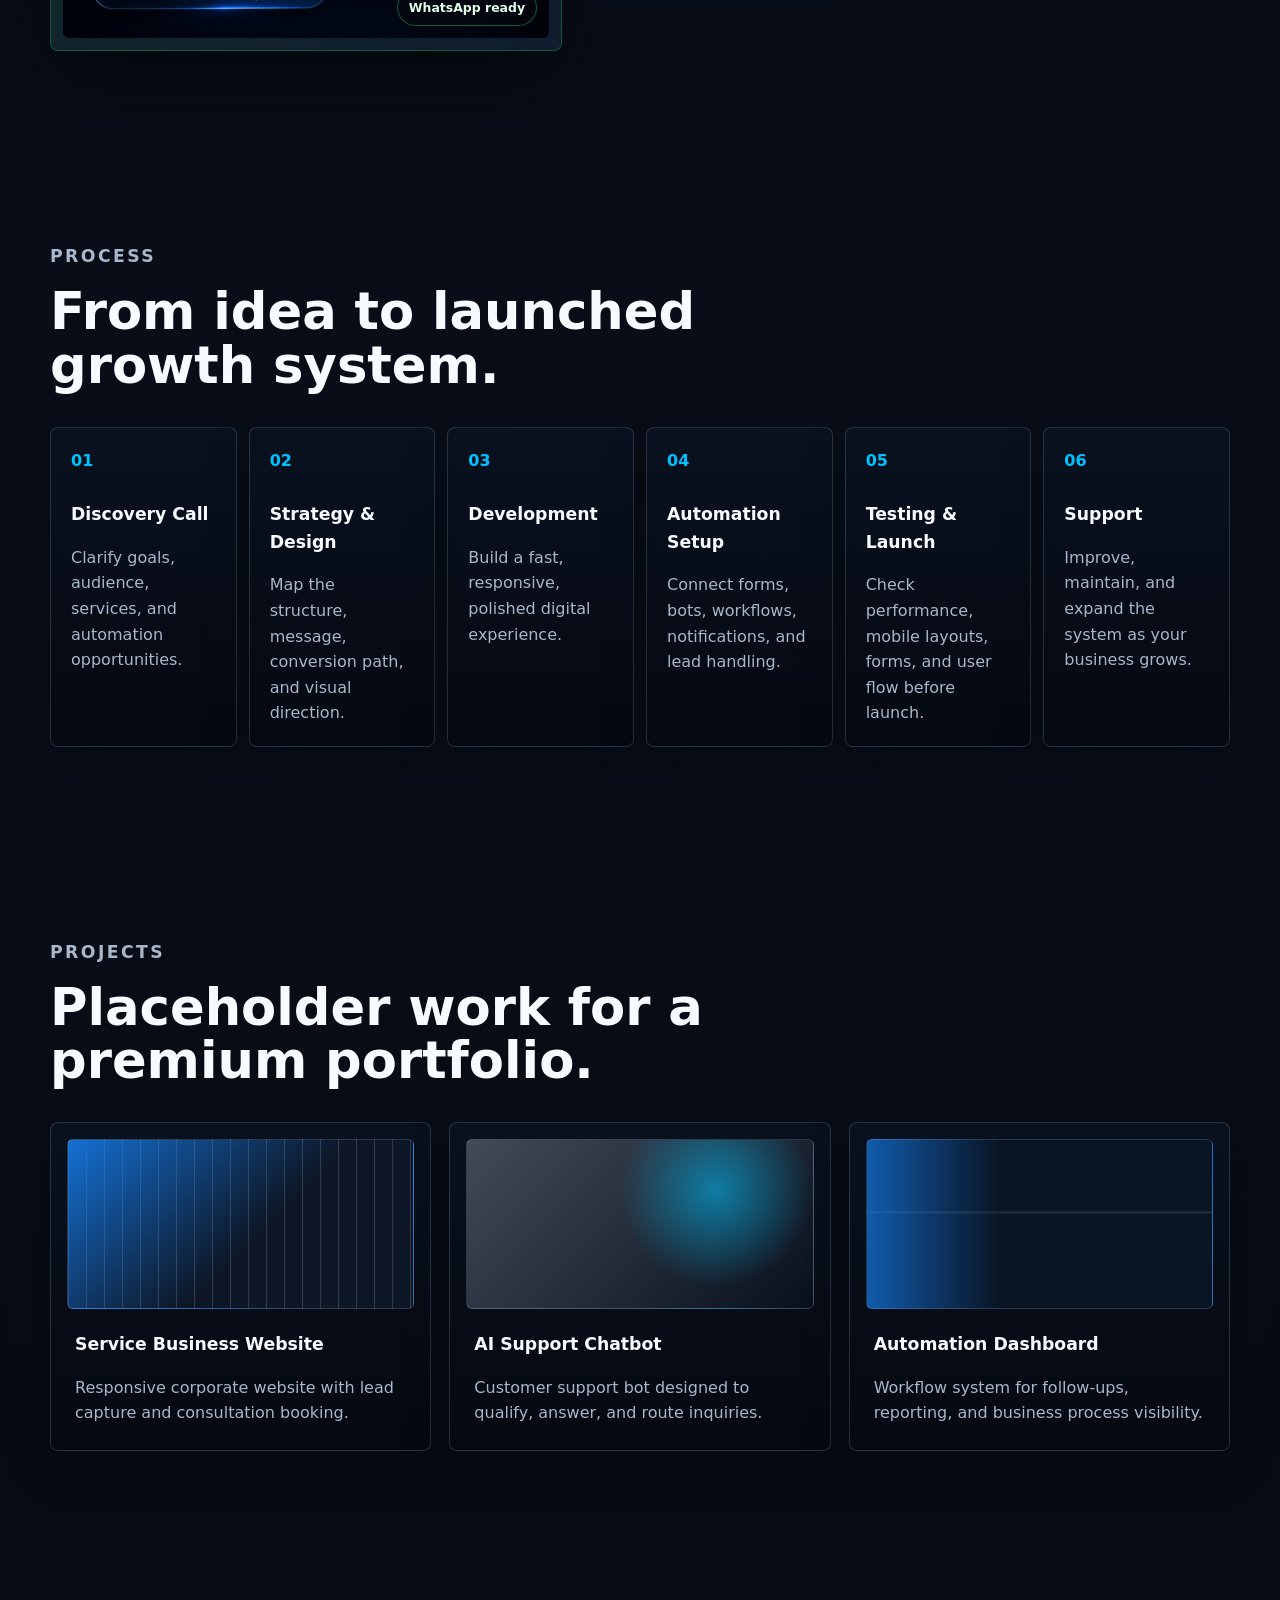
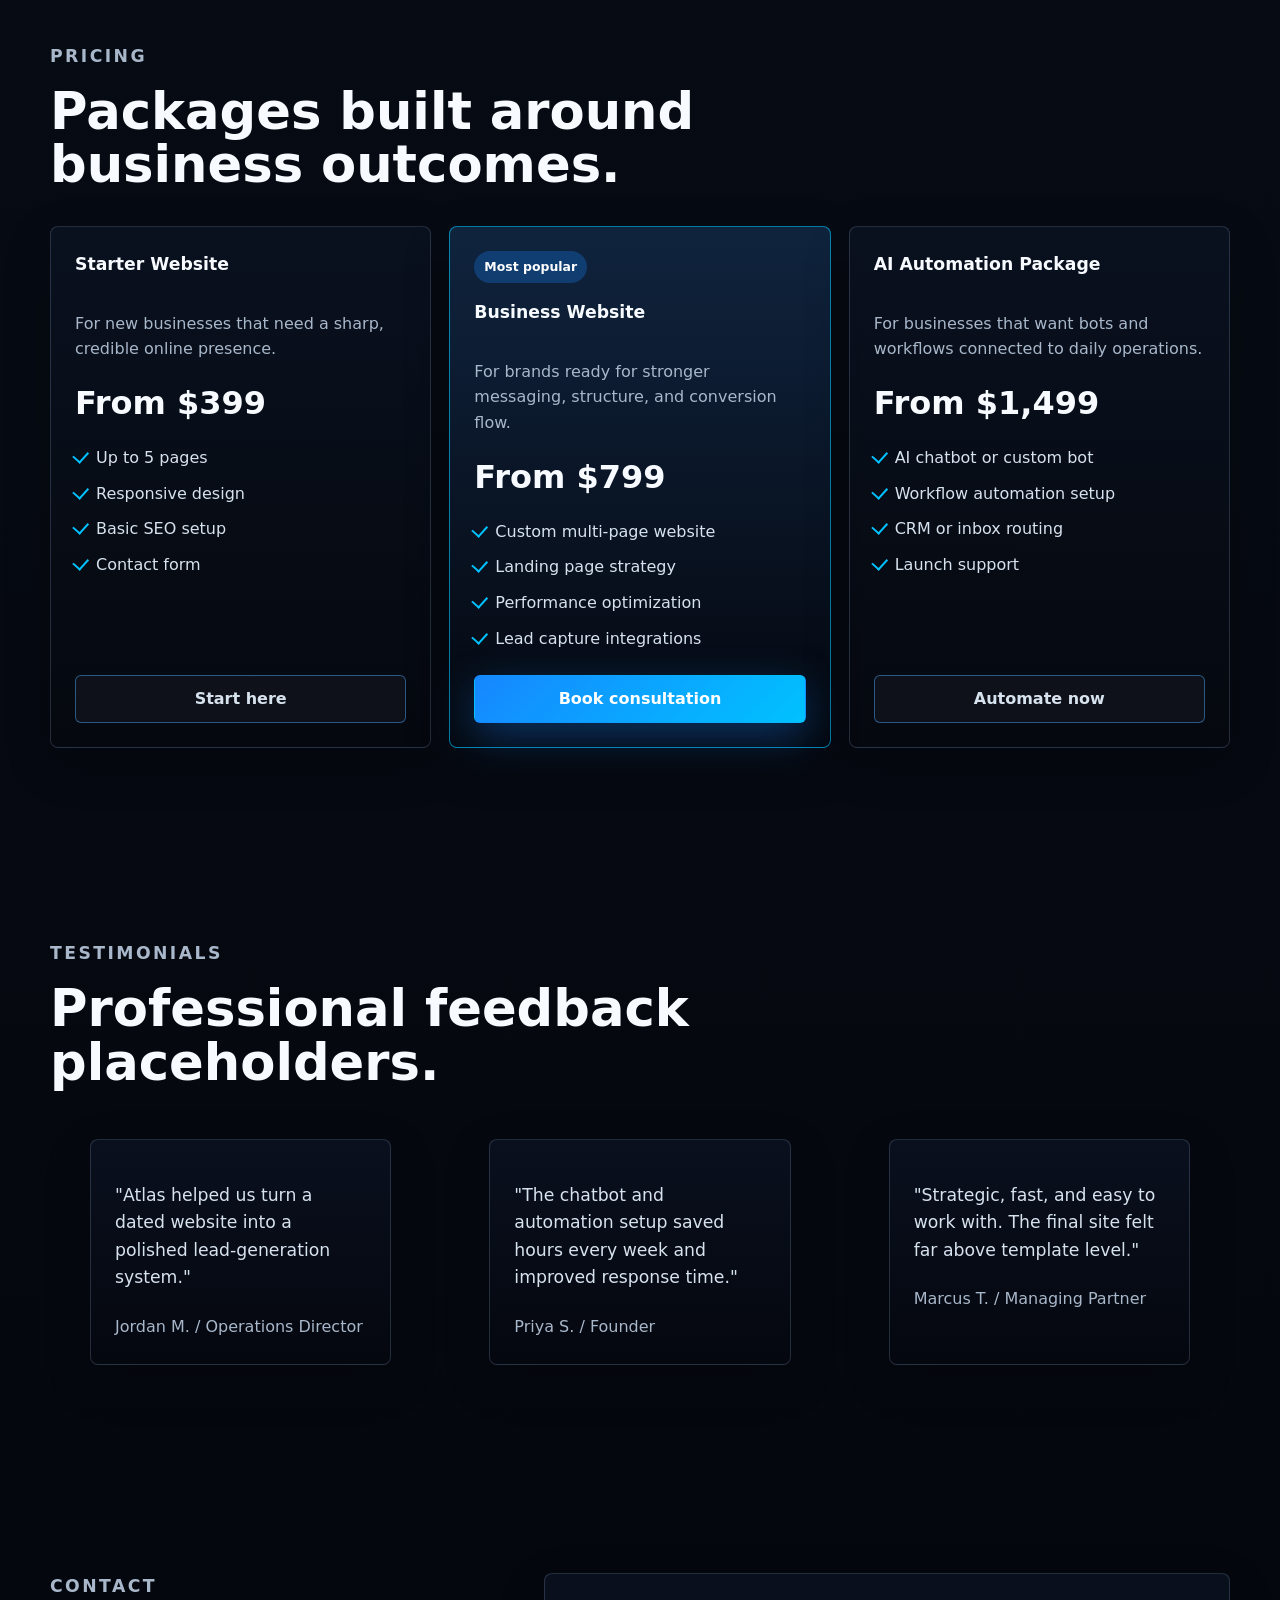
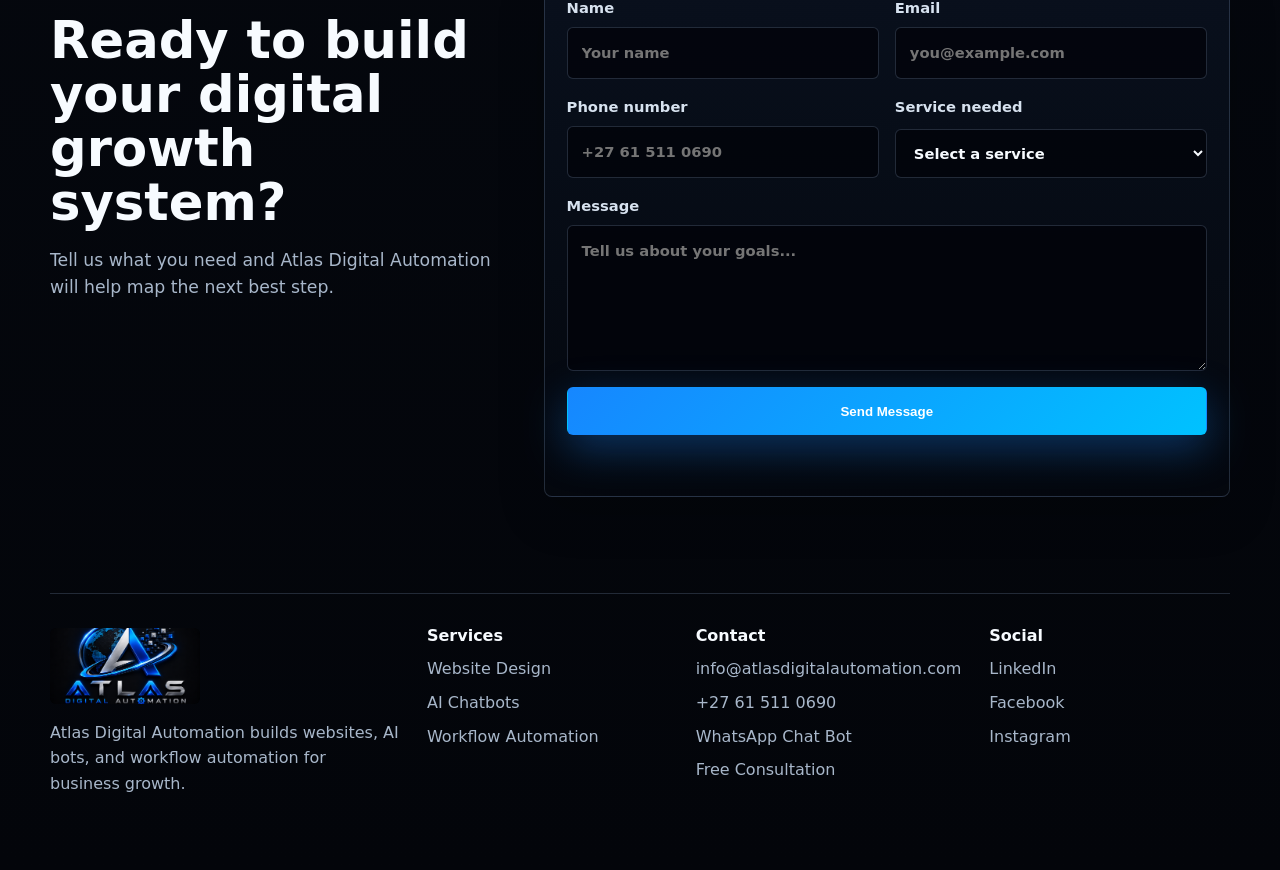
==== commit a1b60379: "Remove logo band section from index.html Removed the logo band section from the HTML." ====
--- a/index.html
+++ b/index.html
@@ -77,12 +77,7 @@
           </div>
         </div>
       </section>
-----------------------------------//comment section ( this section to be removed
-      <section class="logo-band" aria-label="Atlas Digital Automation brand">
-        <img src="assets/atlas-digital-automation-logo.png" alt="Atlas Digital Automation brand logo" />
-      </section>
-------------------------------------// Remove till Here
-      
+
       <section class="section-shell" id="services">
         <div class="section-heading reveal">
           <p class="eyebrow">Services</p>
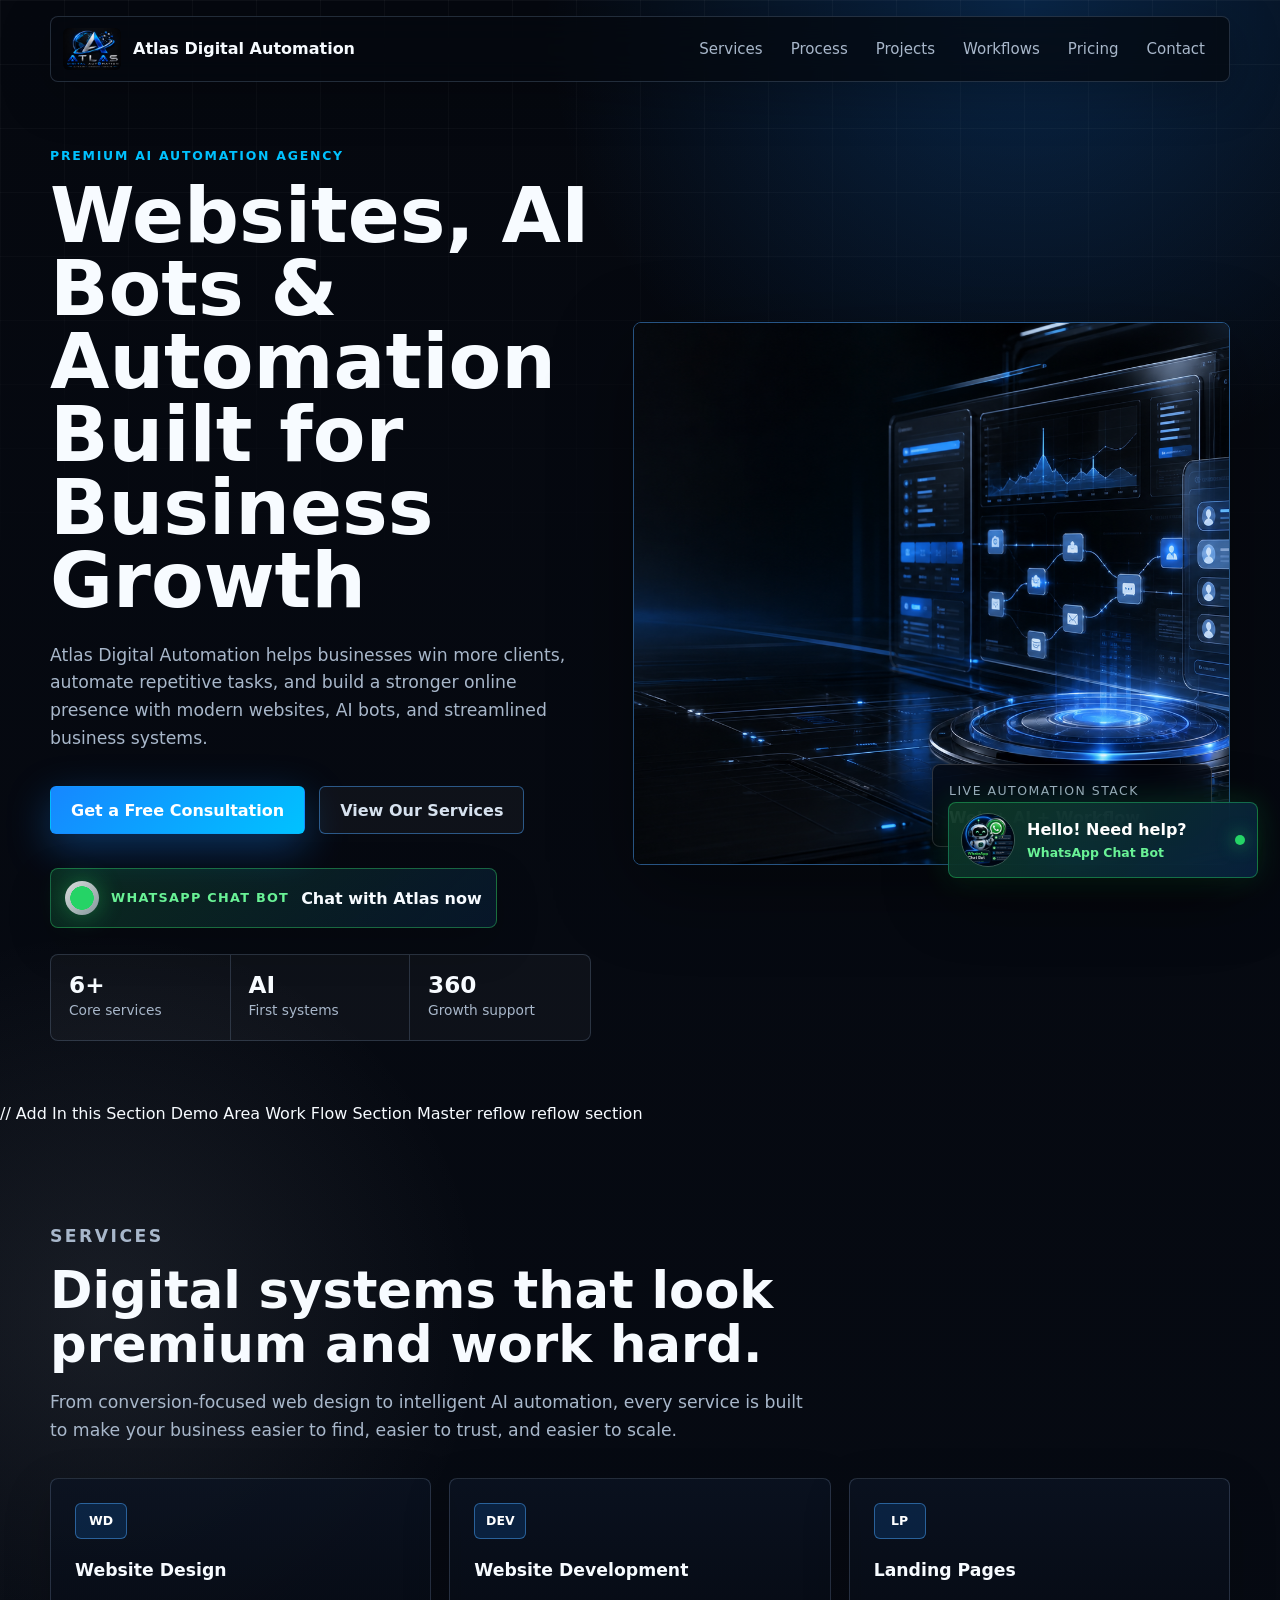
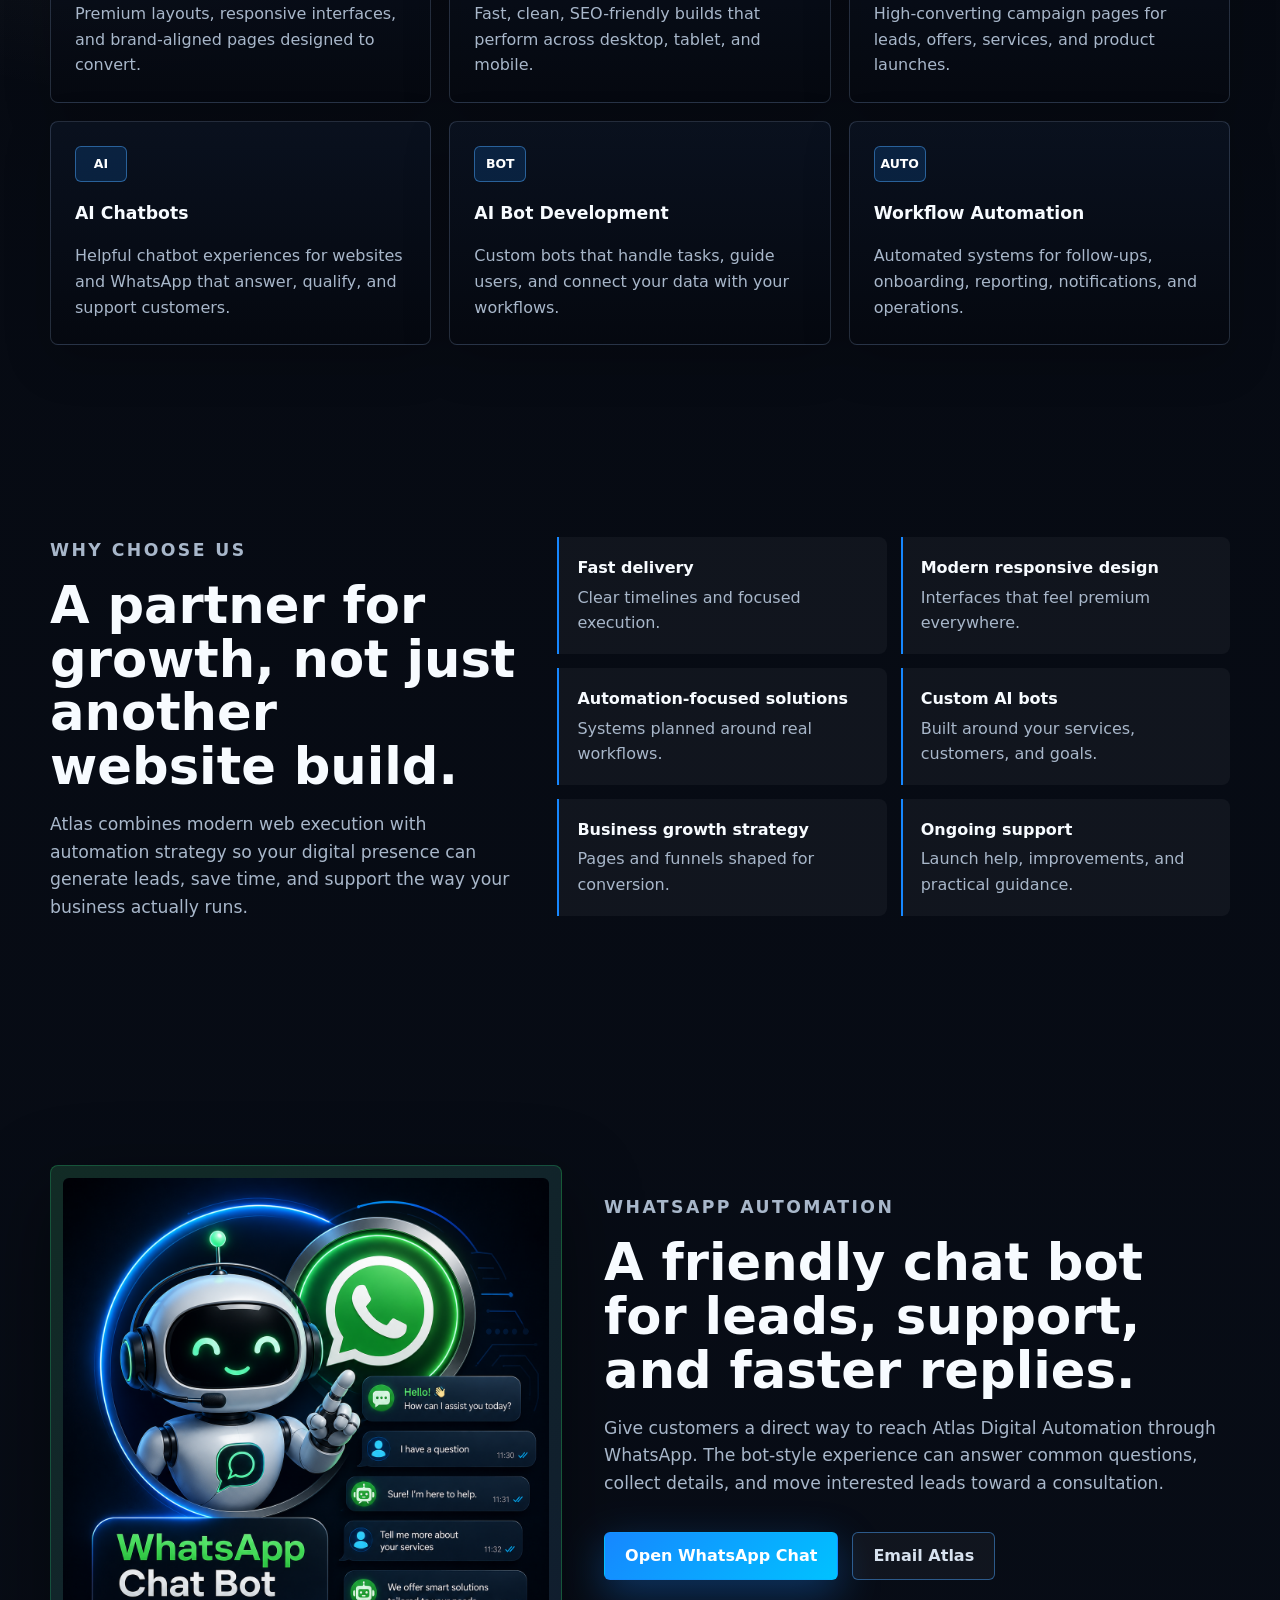
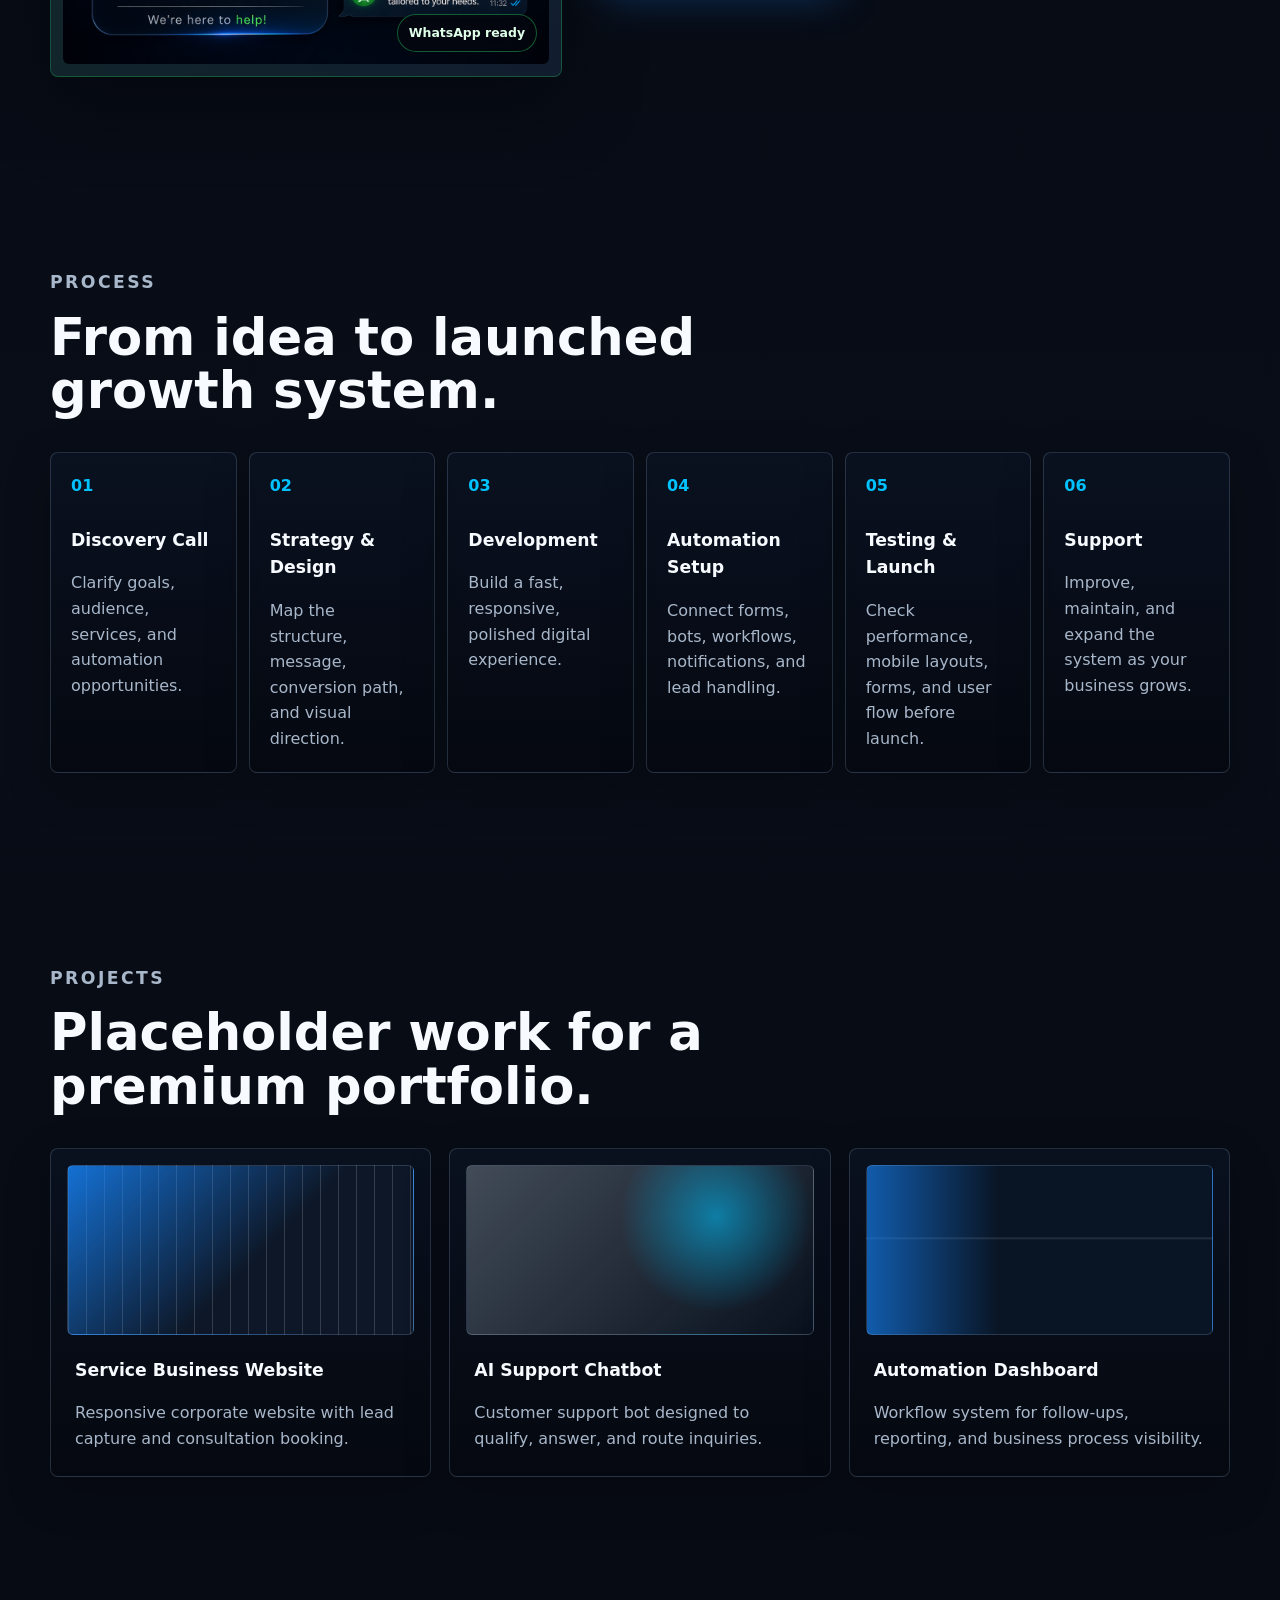
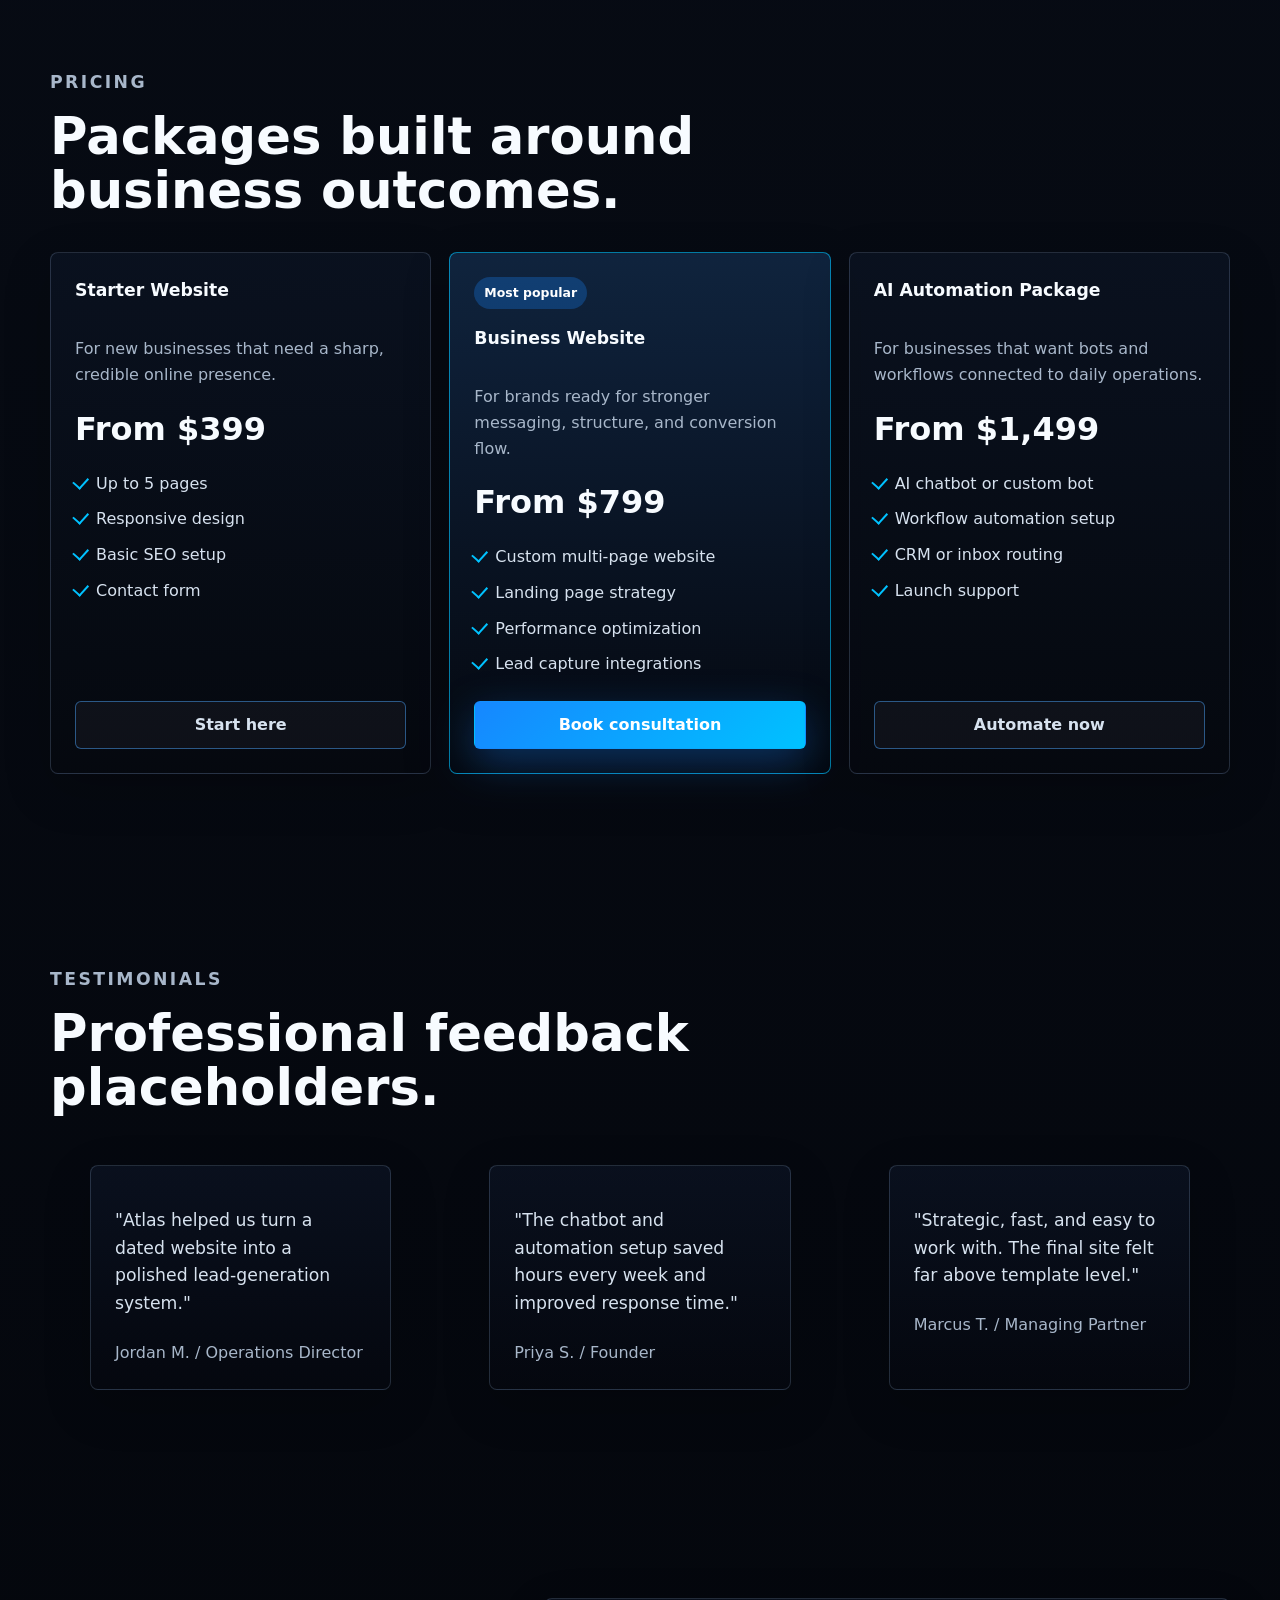
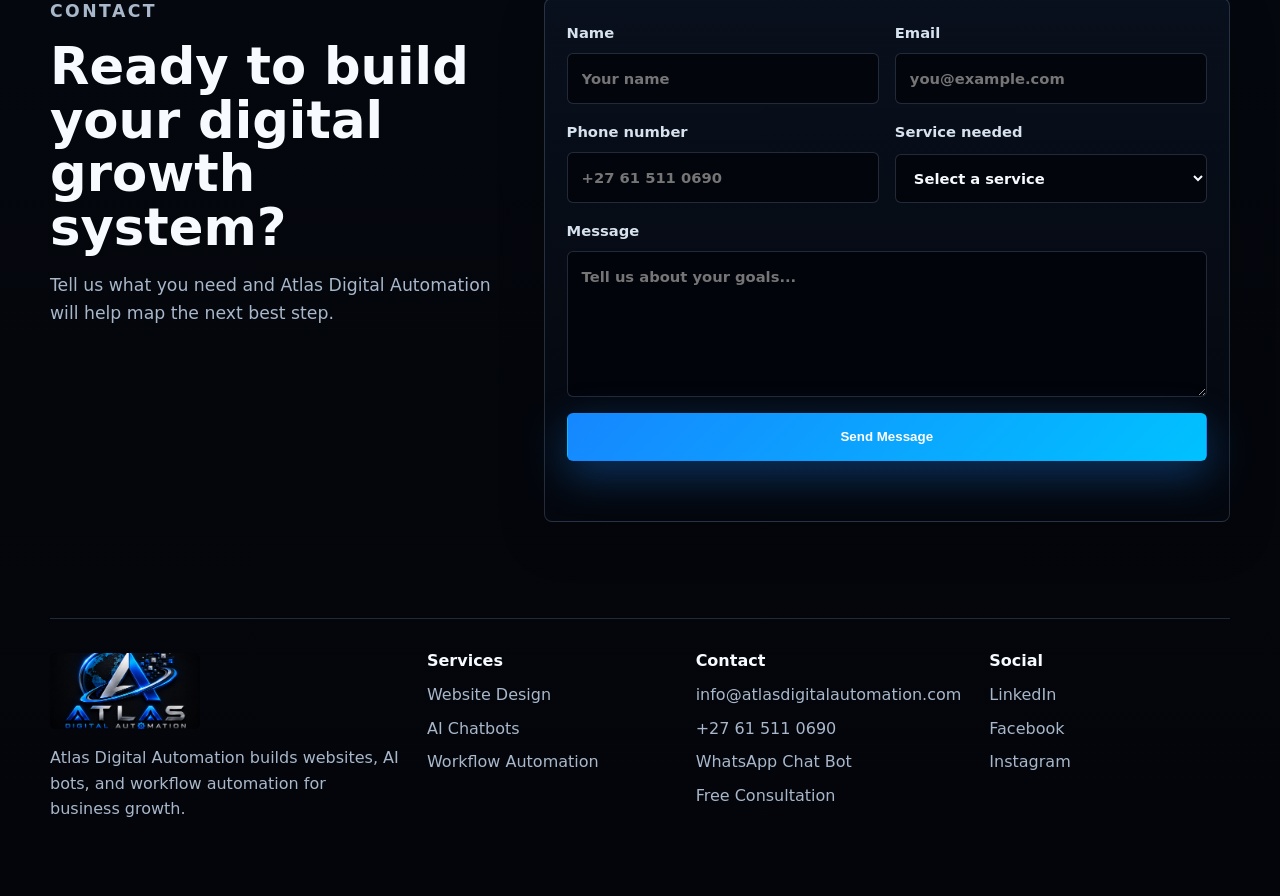
==== commit 1c789c00: "Update index.html" ====
--- a/index.html
+++ b/index.html
@@ -77,7 +77,13 @@
           </div>
         </div>
       </section>
-
+// Add In this Section 
+
+Demo Area 
+      Work Flow Section
+       Master reflow 
+      reflow section 
+      
       <section class="section-shell" id="services">
         <div class="section-heading reveal">
           <p class="eyebrow">Services</p>
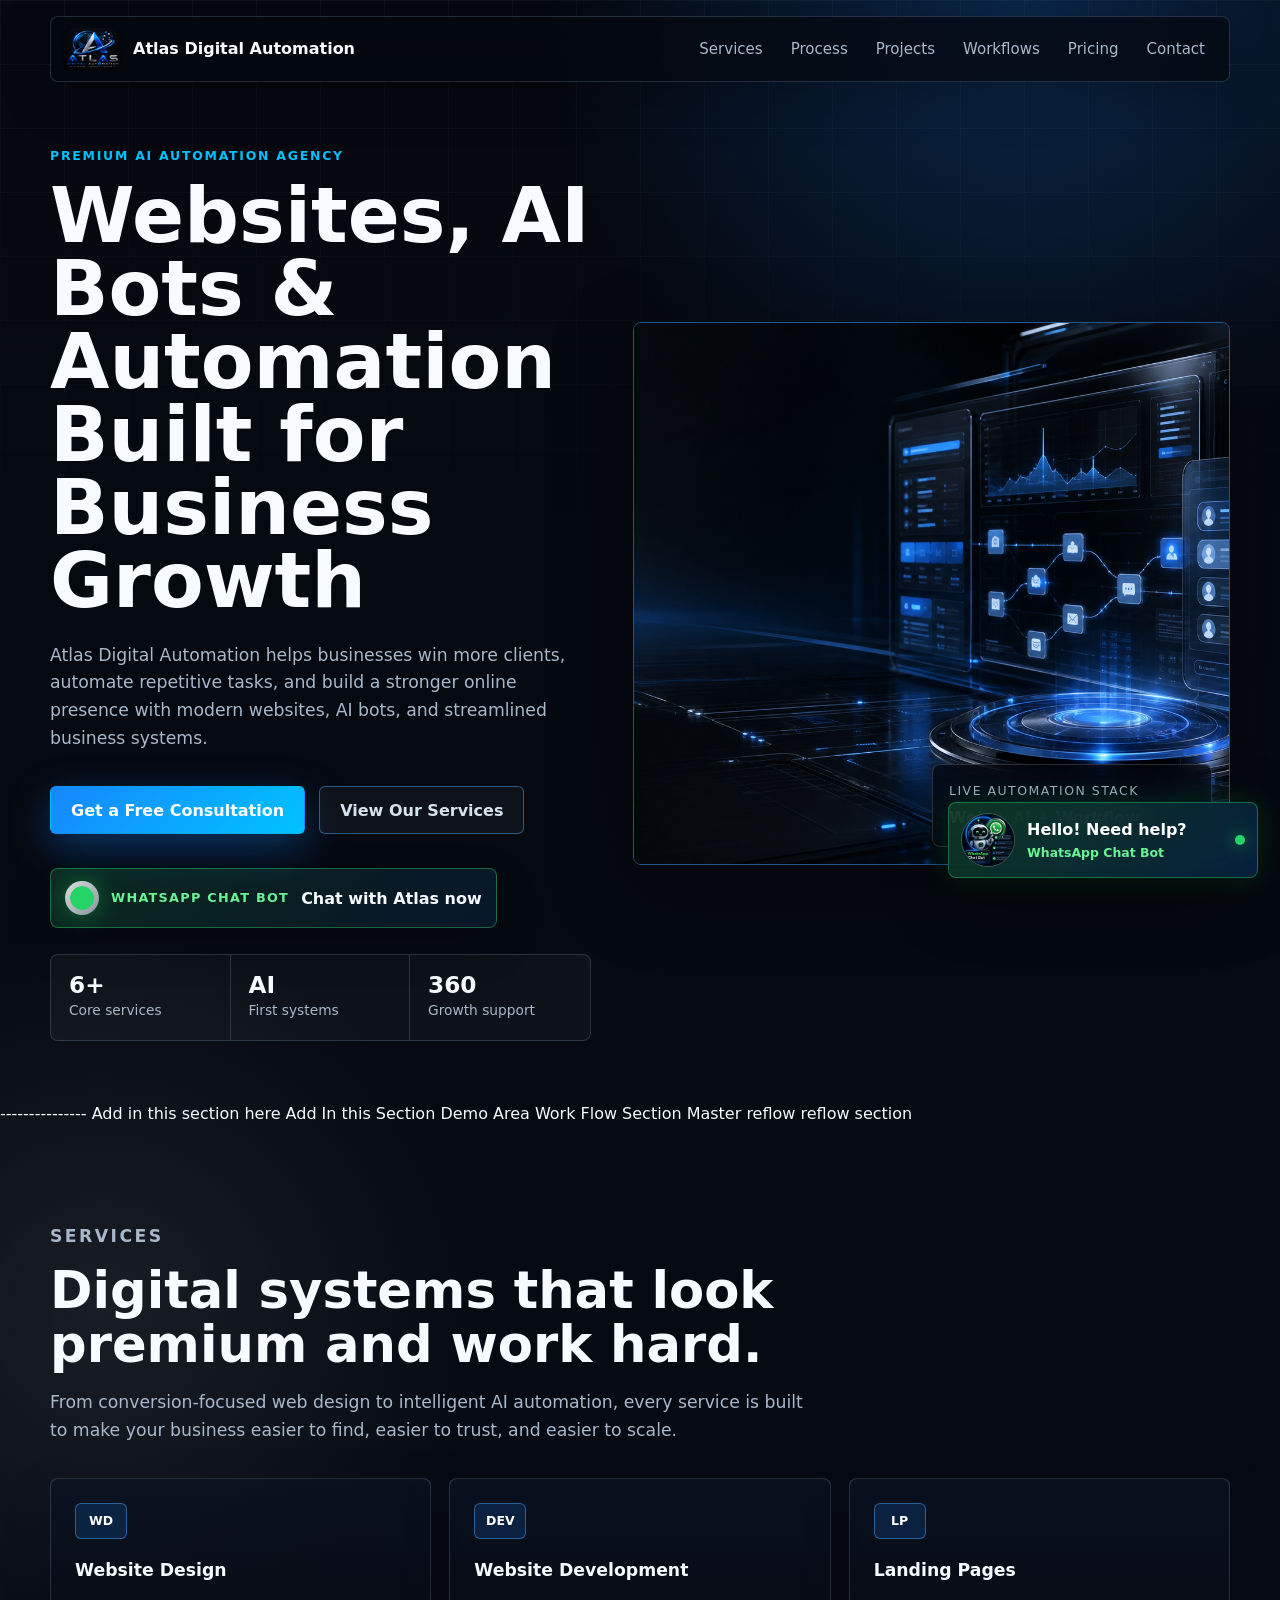
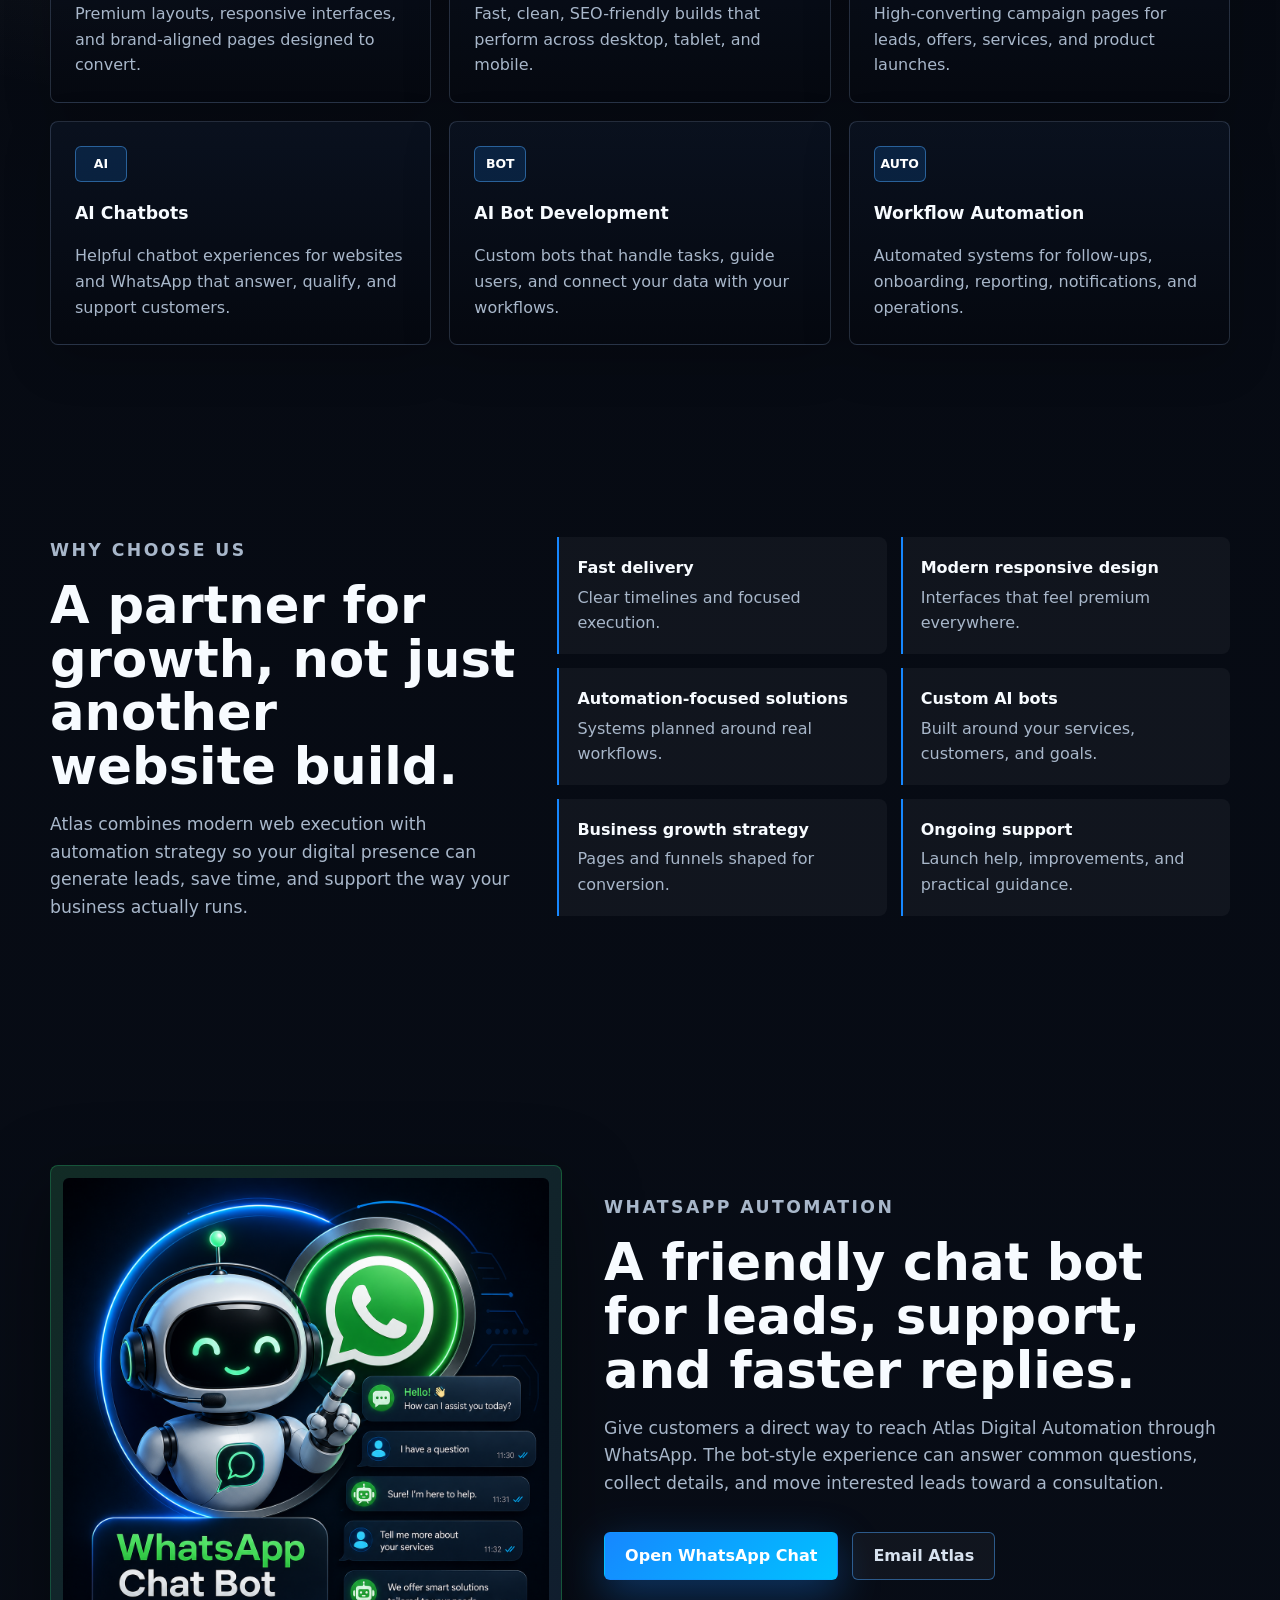
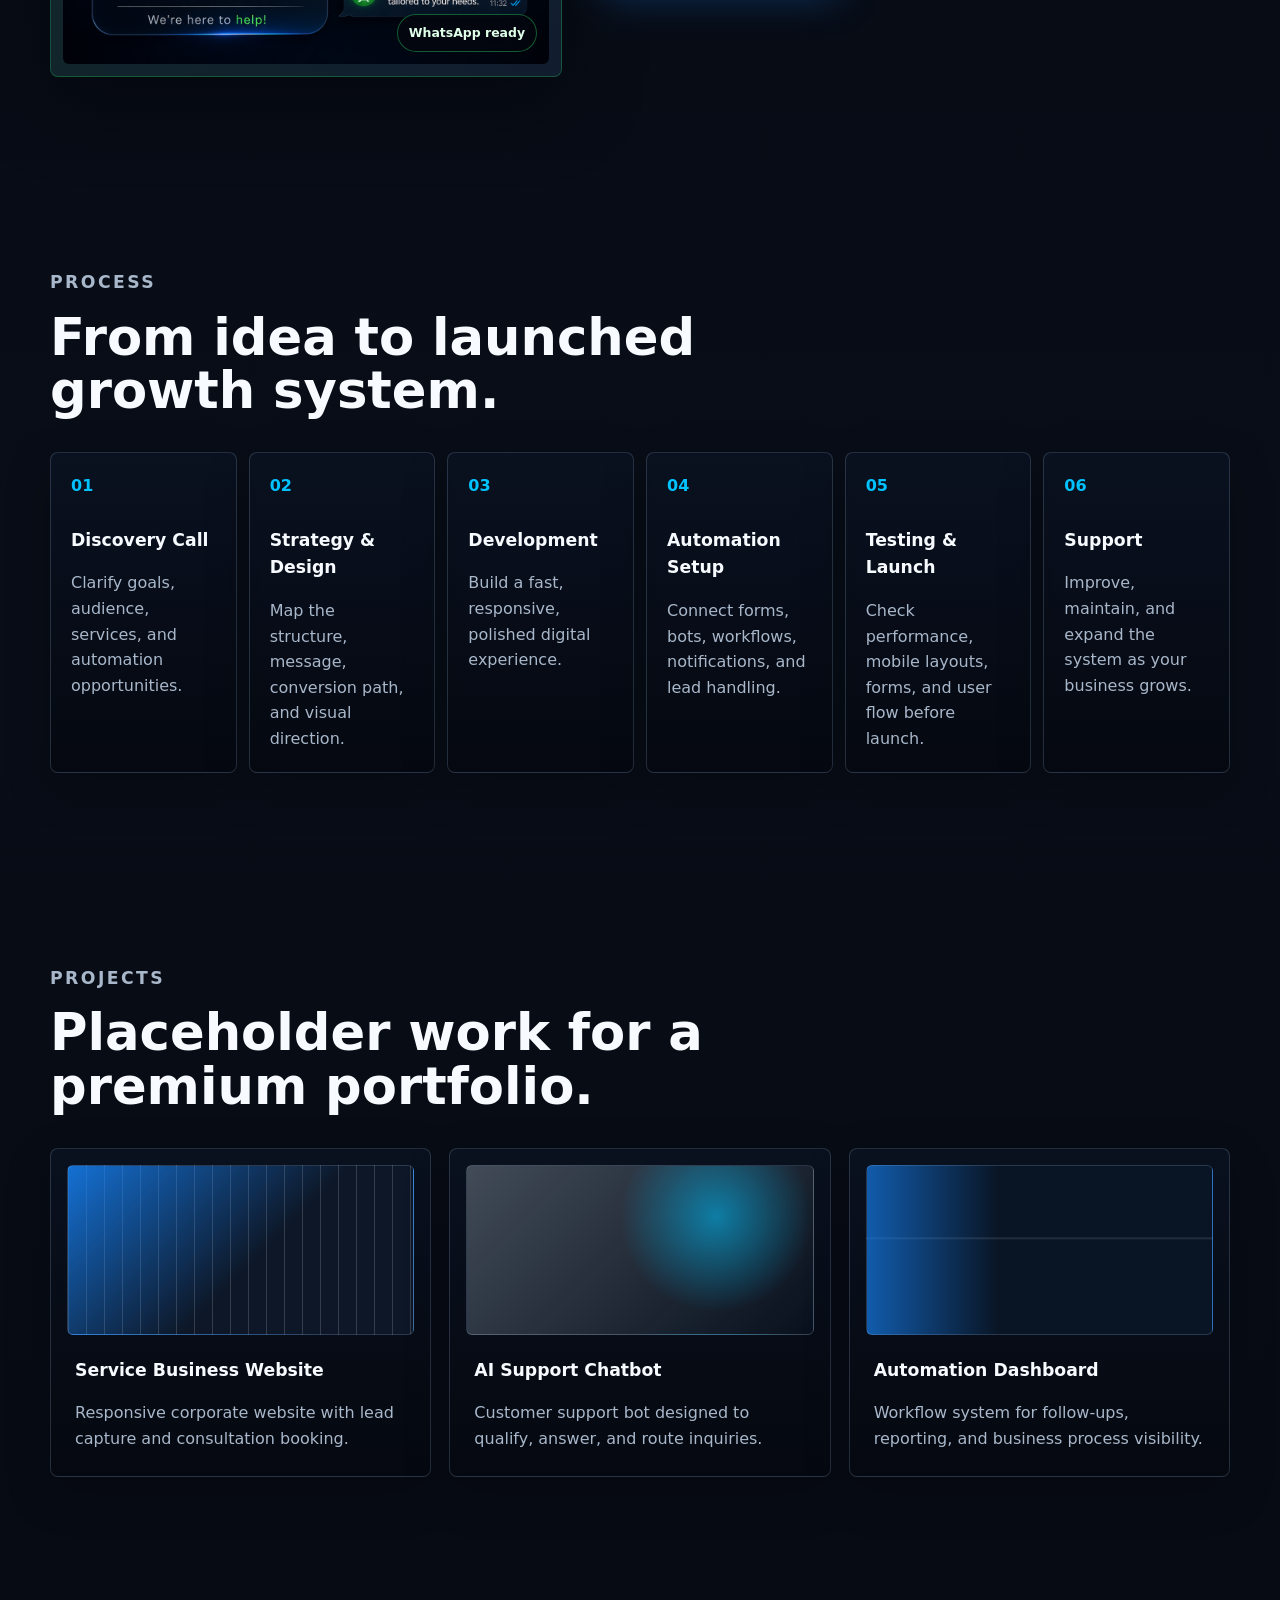
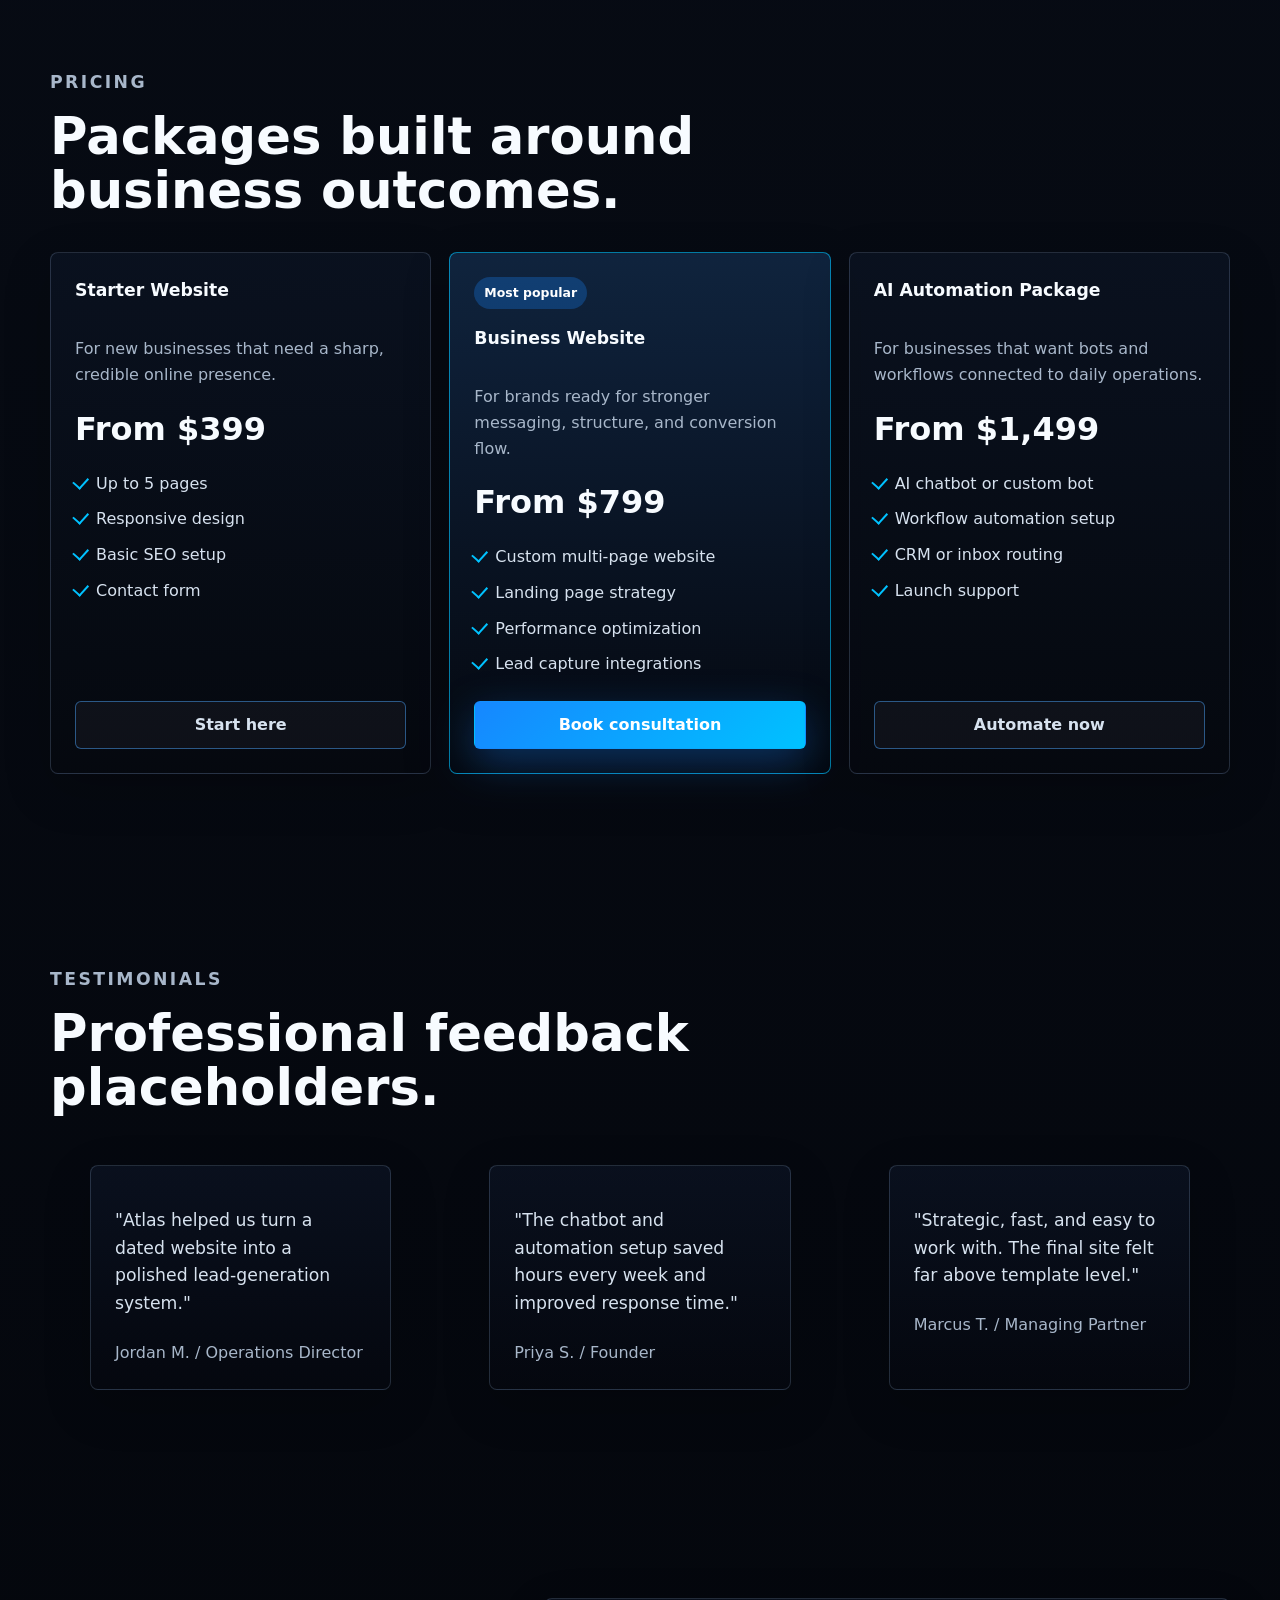
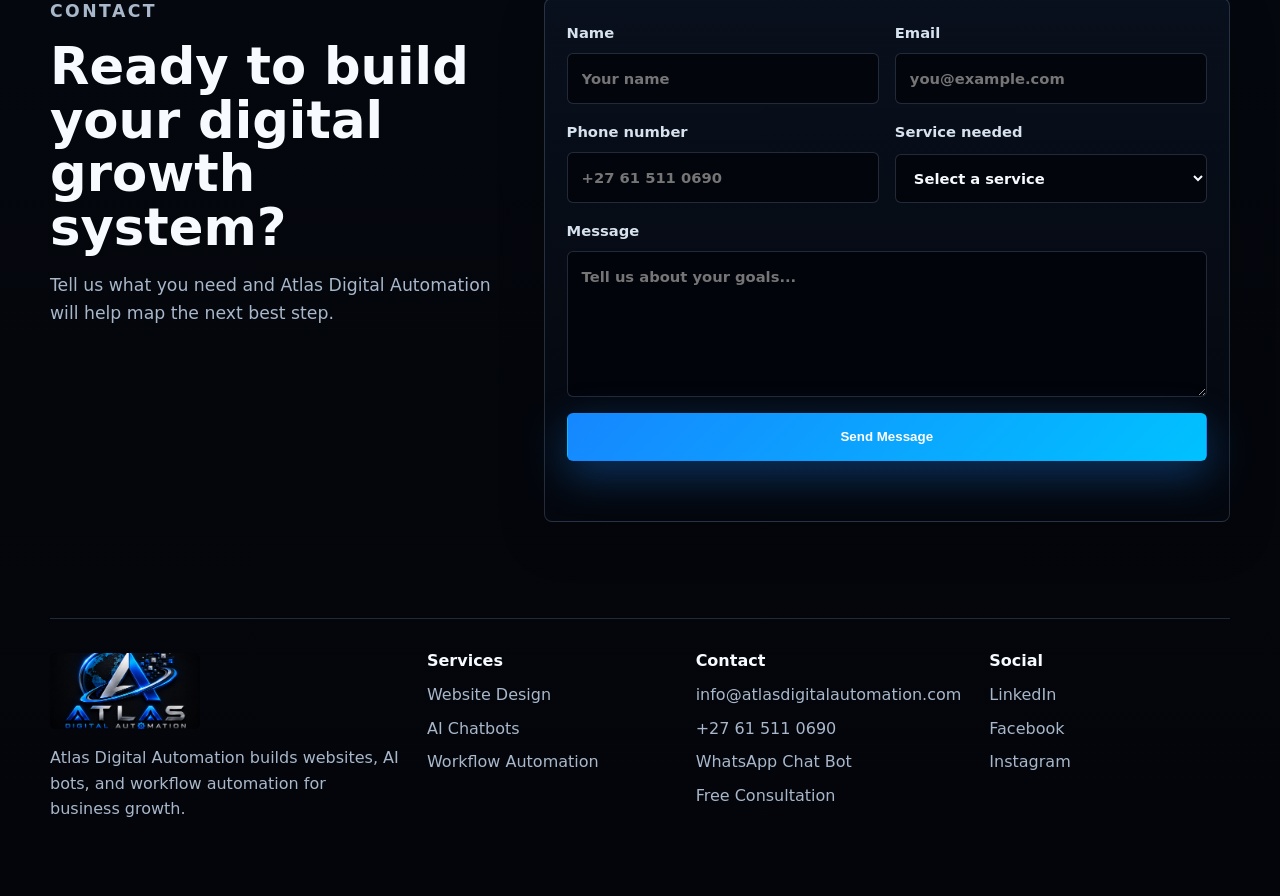
==== commit 7834e889: "Clean up index.html by removing comments Removed commented lines and cleaned up section." ====
--- a/index.html
+++ b/index.html
@@ -77,9 +77,10 @@
           </div>
         </div>
       </section>
-// Add In this Section 
-
-Demo Area 
+---------------
+      Add in this section here 
+      Add In this Section 
+      Demo Area 
       Work Flow Section
        Master reflow 
       reflow section 
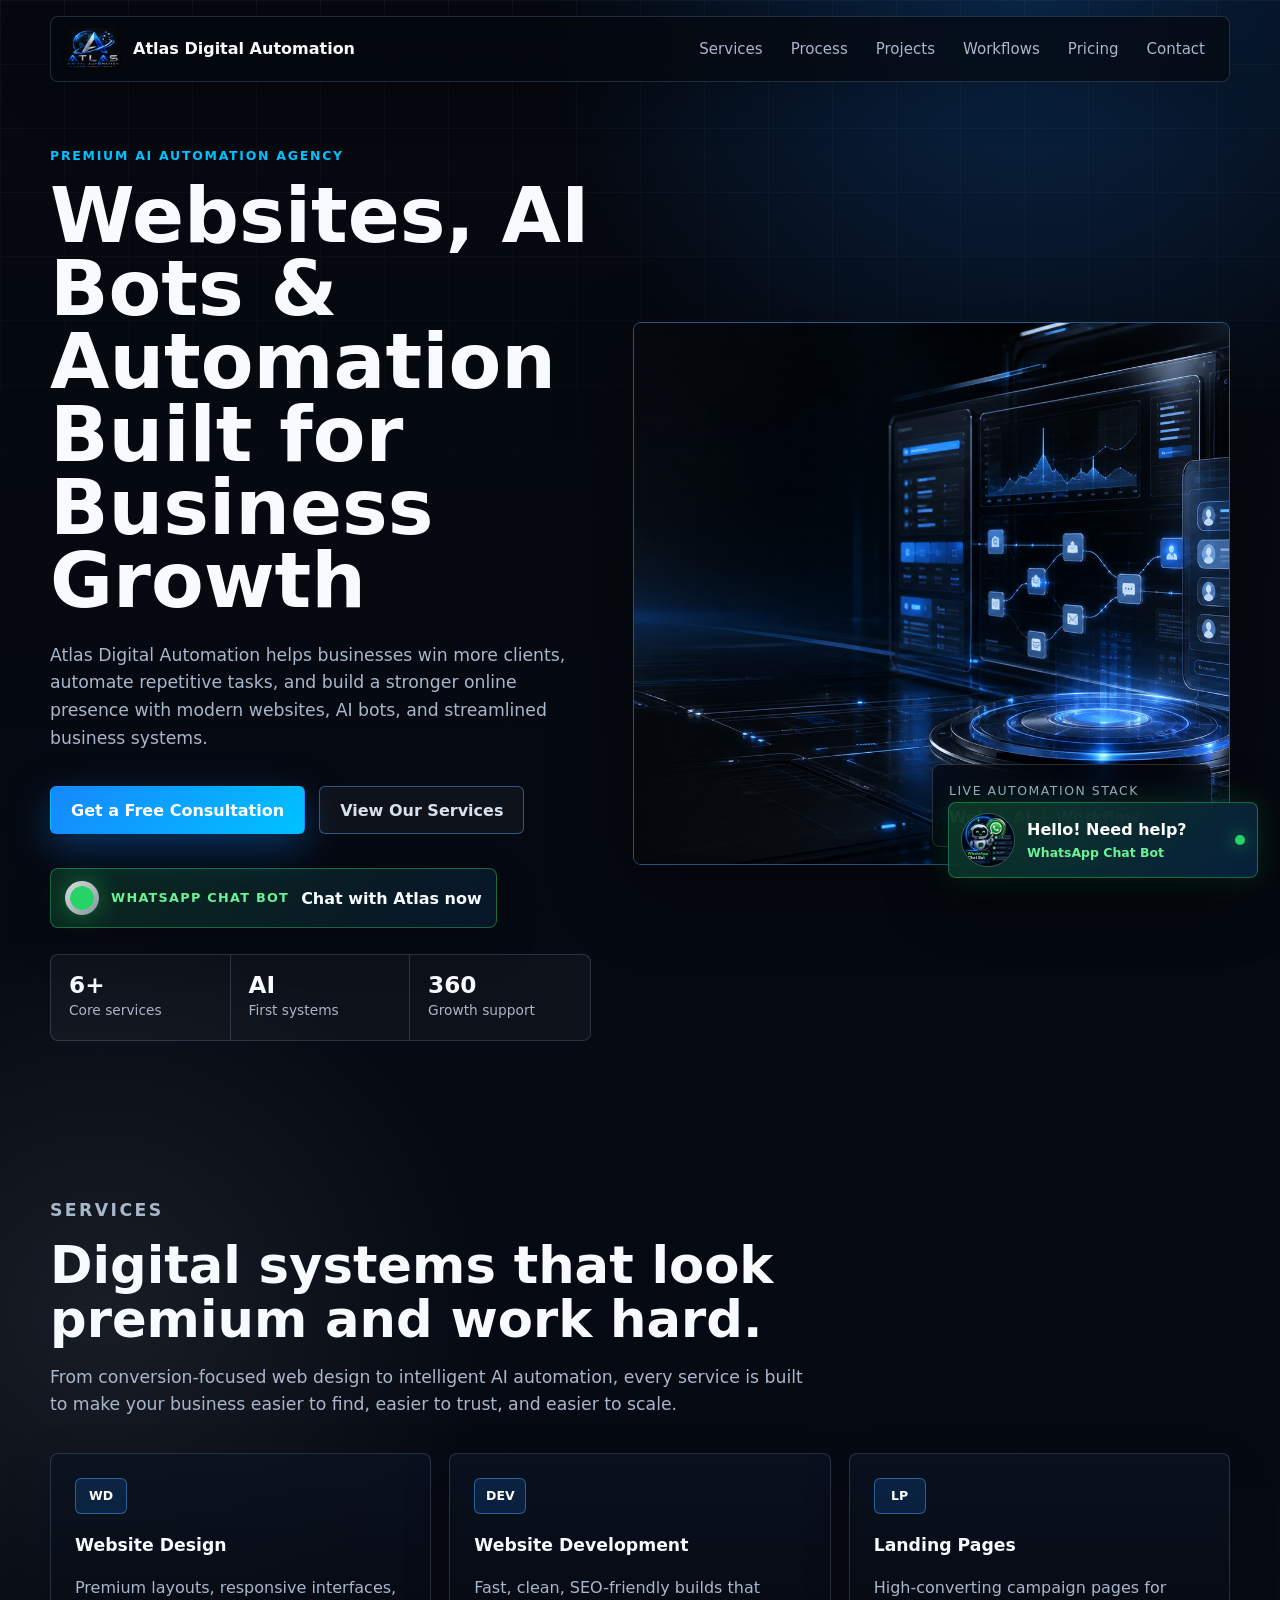
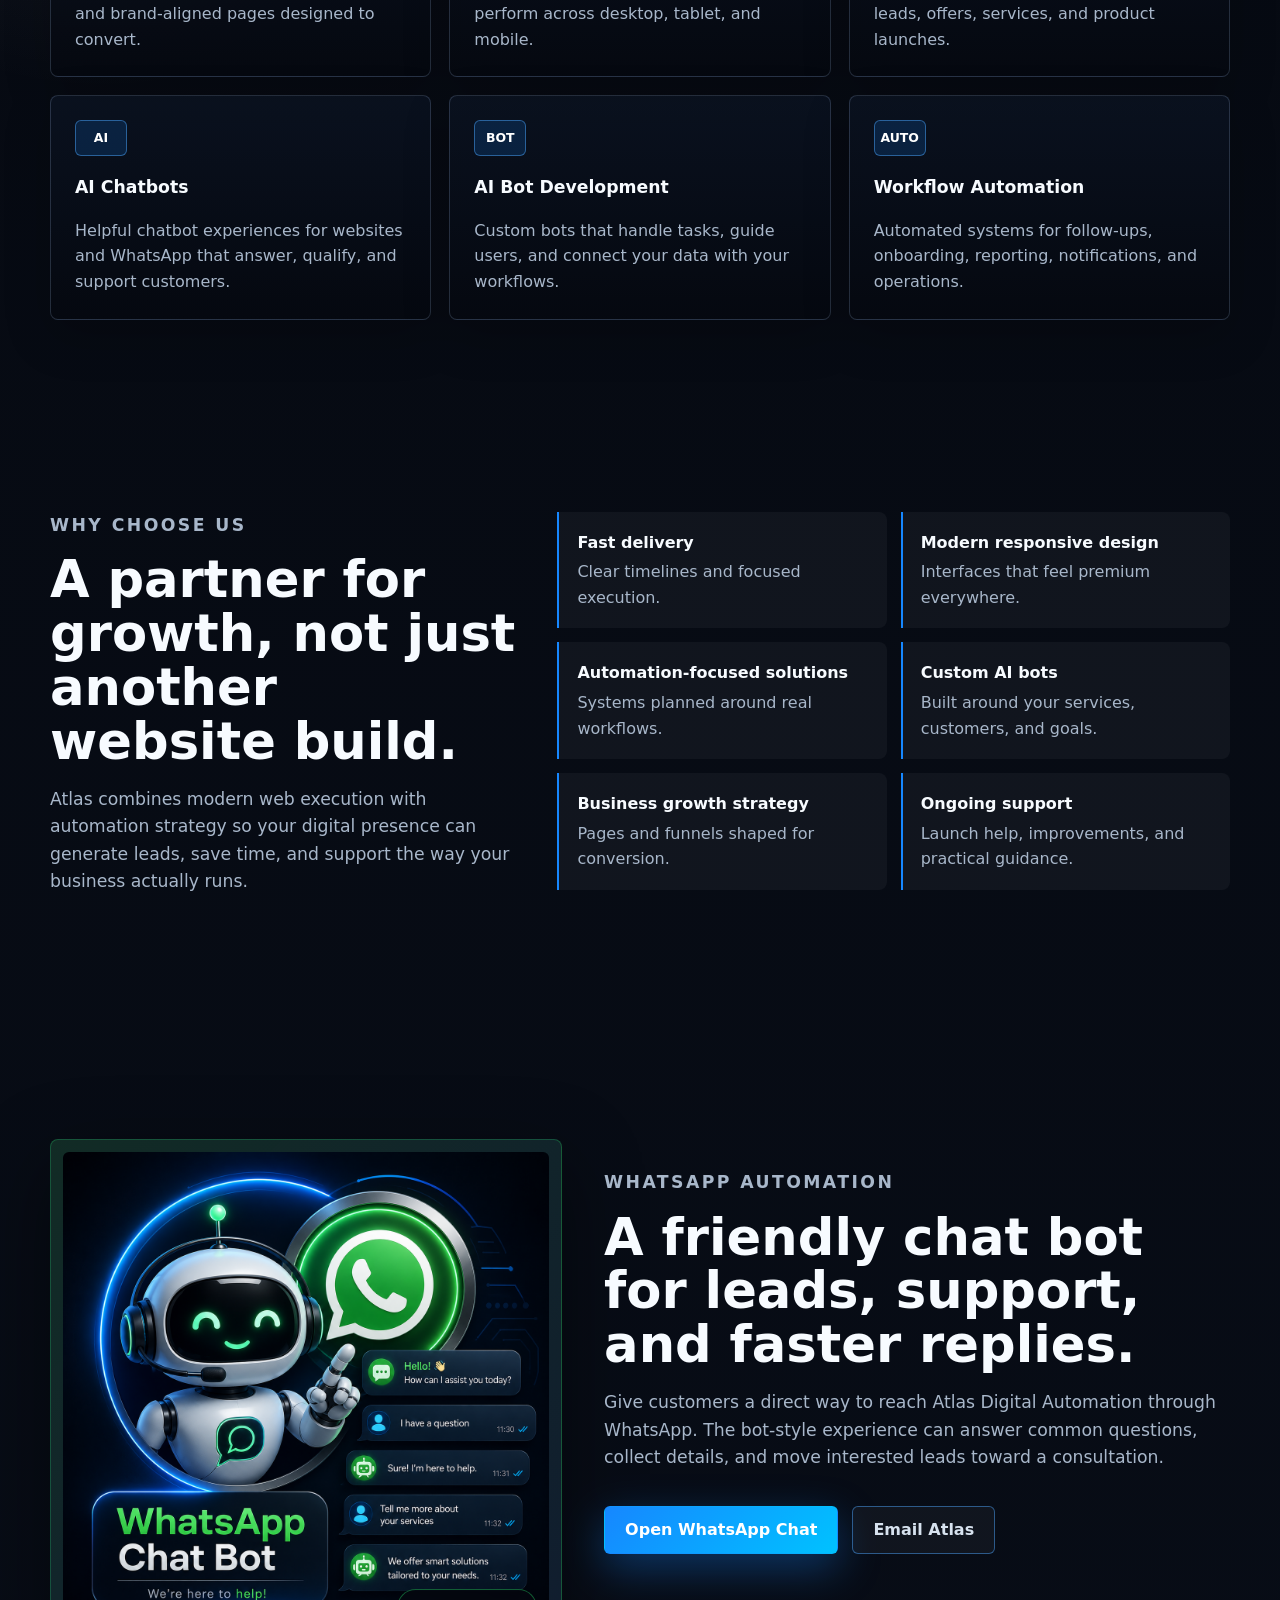
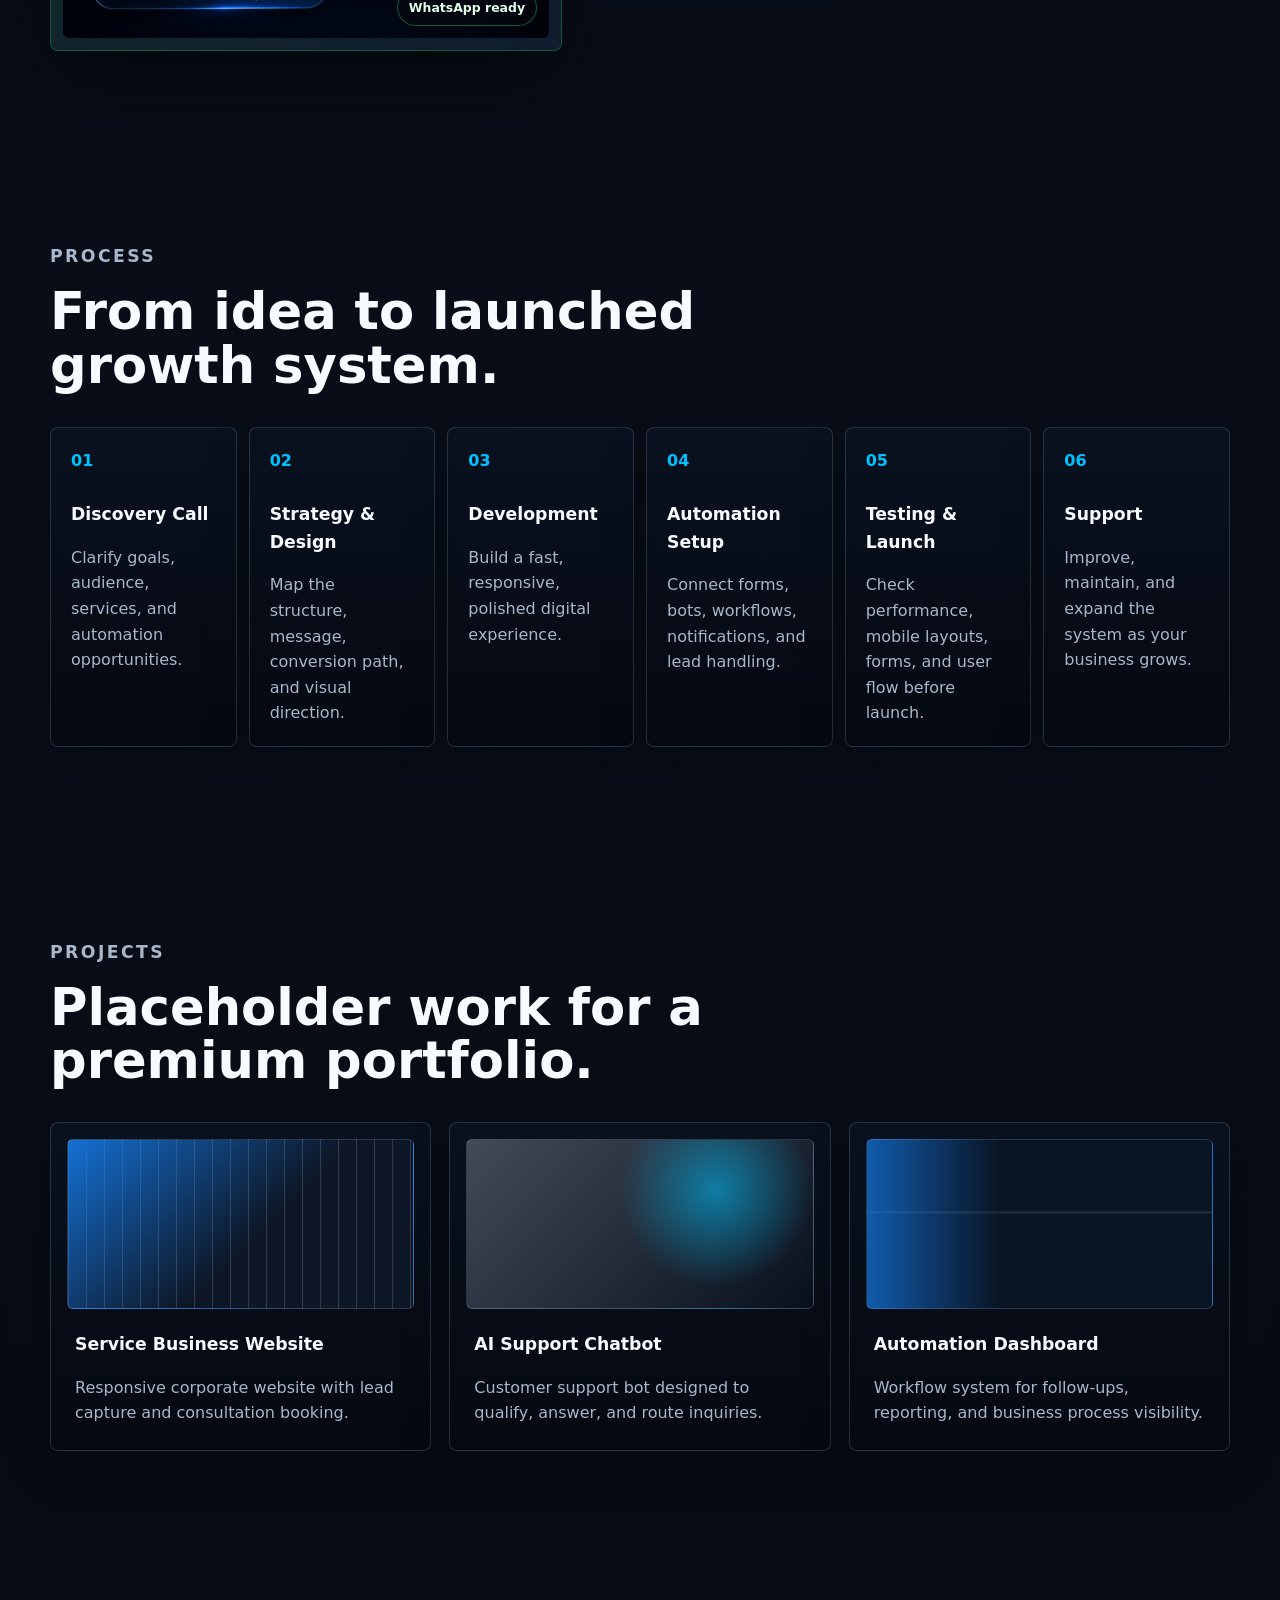
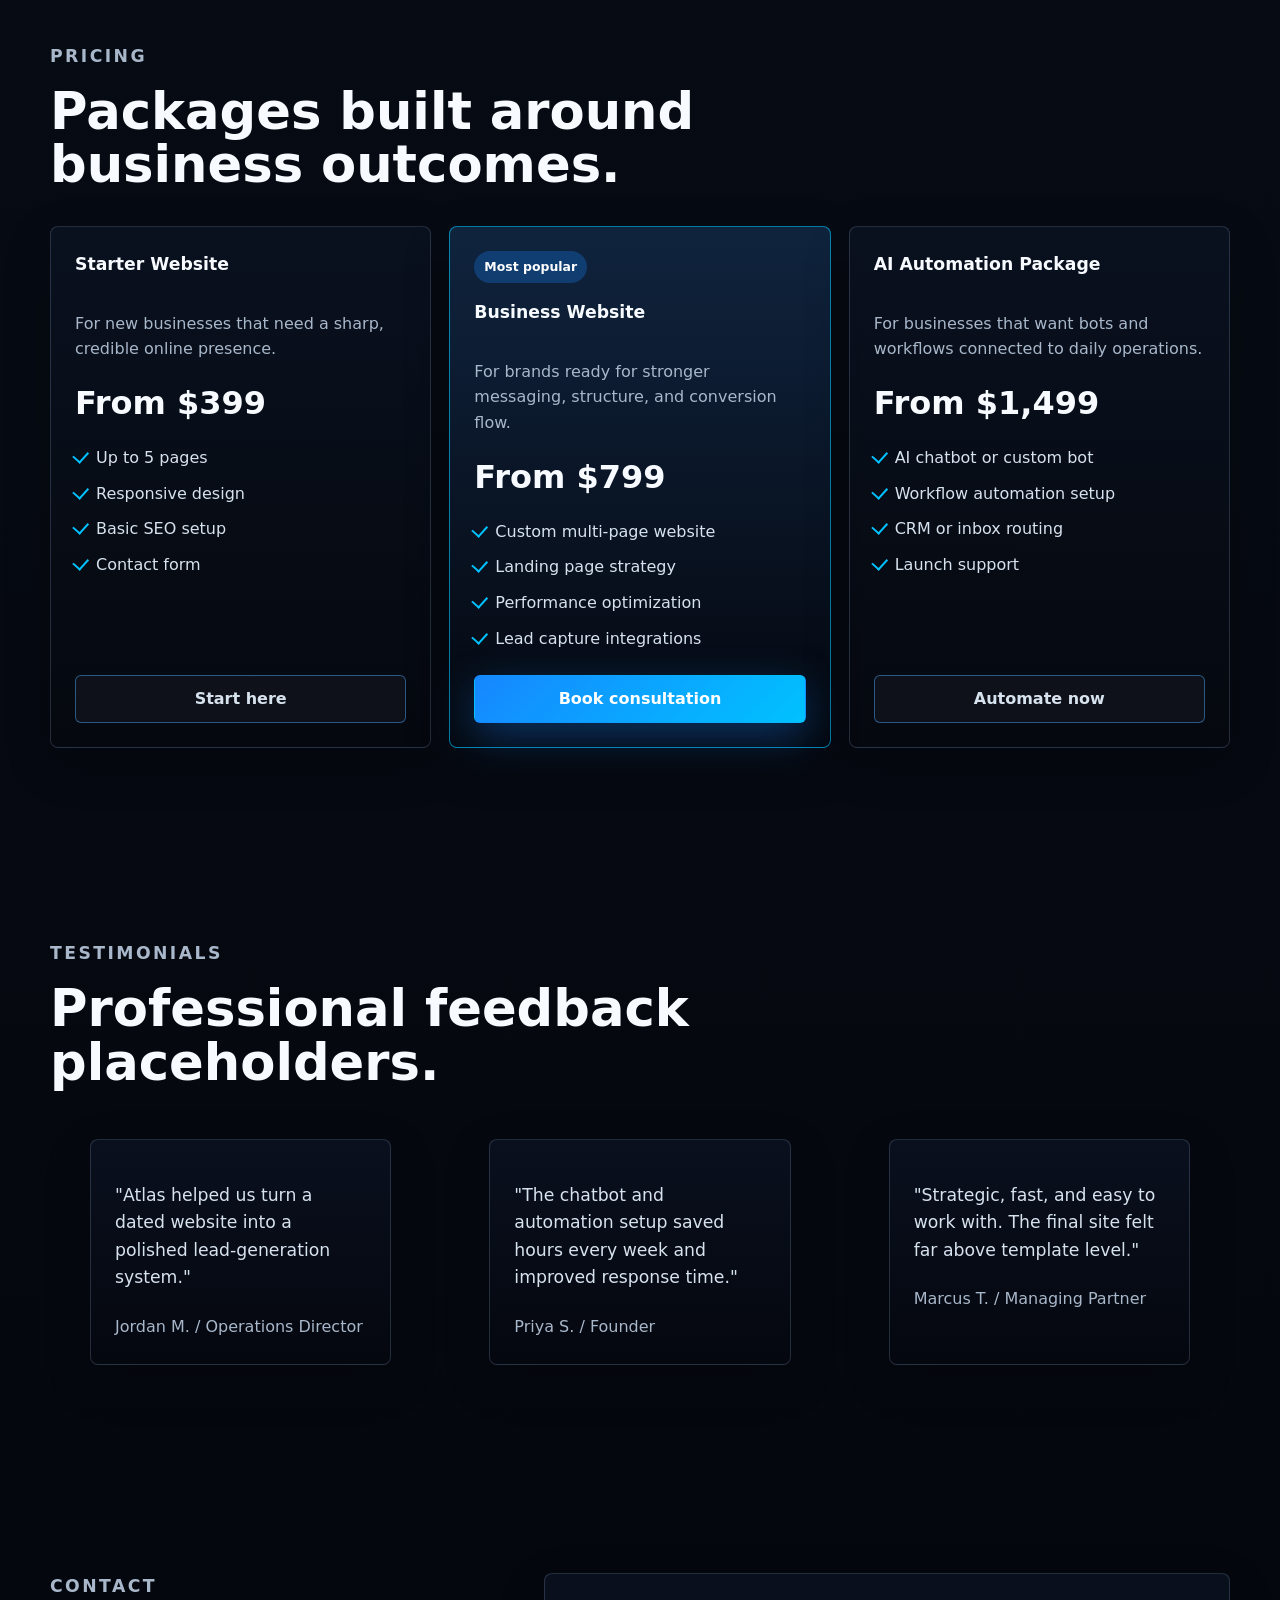
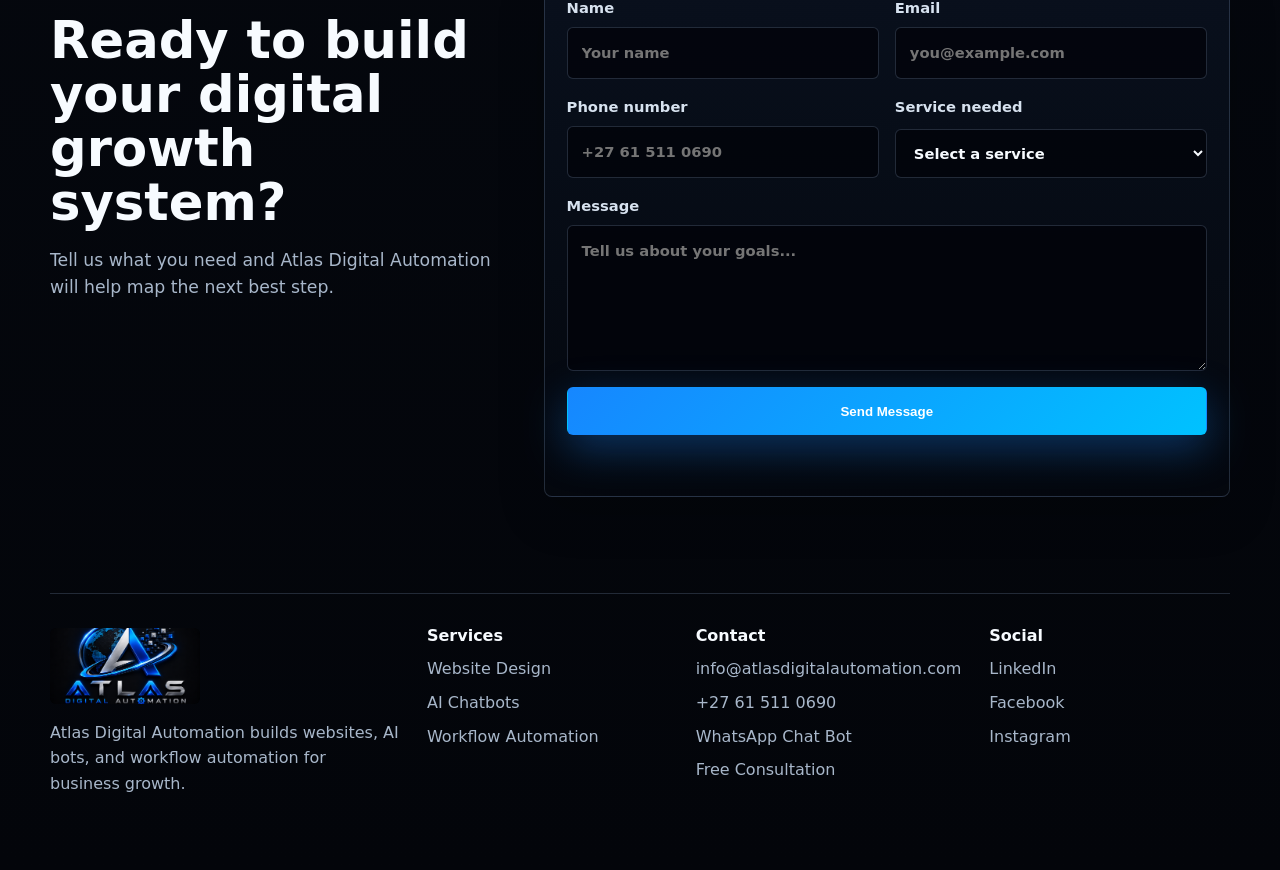
==== commit 950ee43b: "Clean up index.html by removing commented sections Removed unnecessary comments and section headings" ====
--- a/index.html
+++ b/index.html
@@ -77,14 +77,7 @@
           </div>
         </div>
       </section>
----------------
-      Add in this section here 
-      Add In this Section 
-      Demo Area 
-      Work Flow Section
-       Master reflow 
-      reflow section 
-      
+
       <section class="section-shell" id="services">
         <div class="section-heading reveal">
           <p class="eyebrow">Services</p>
